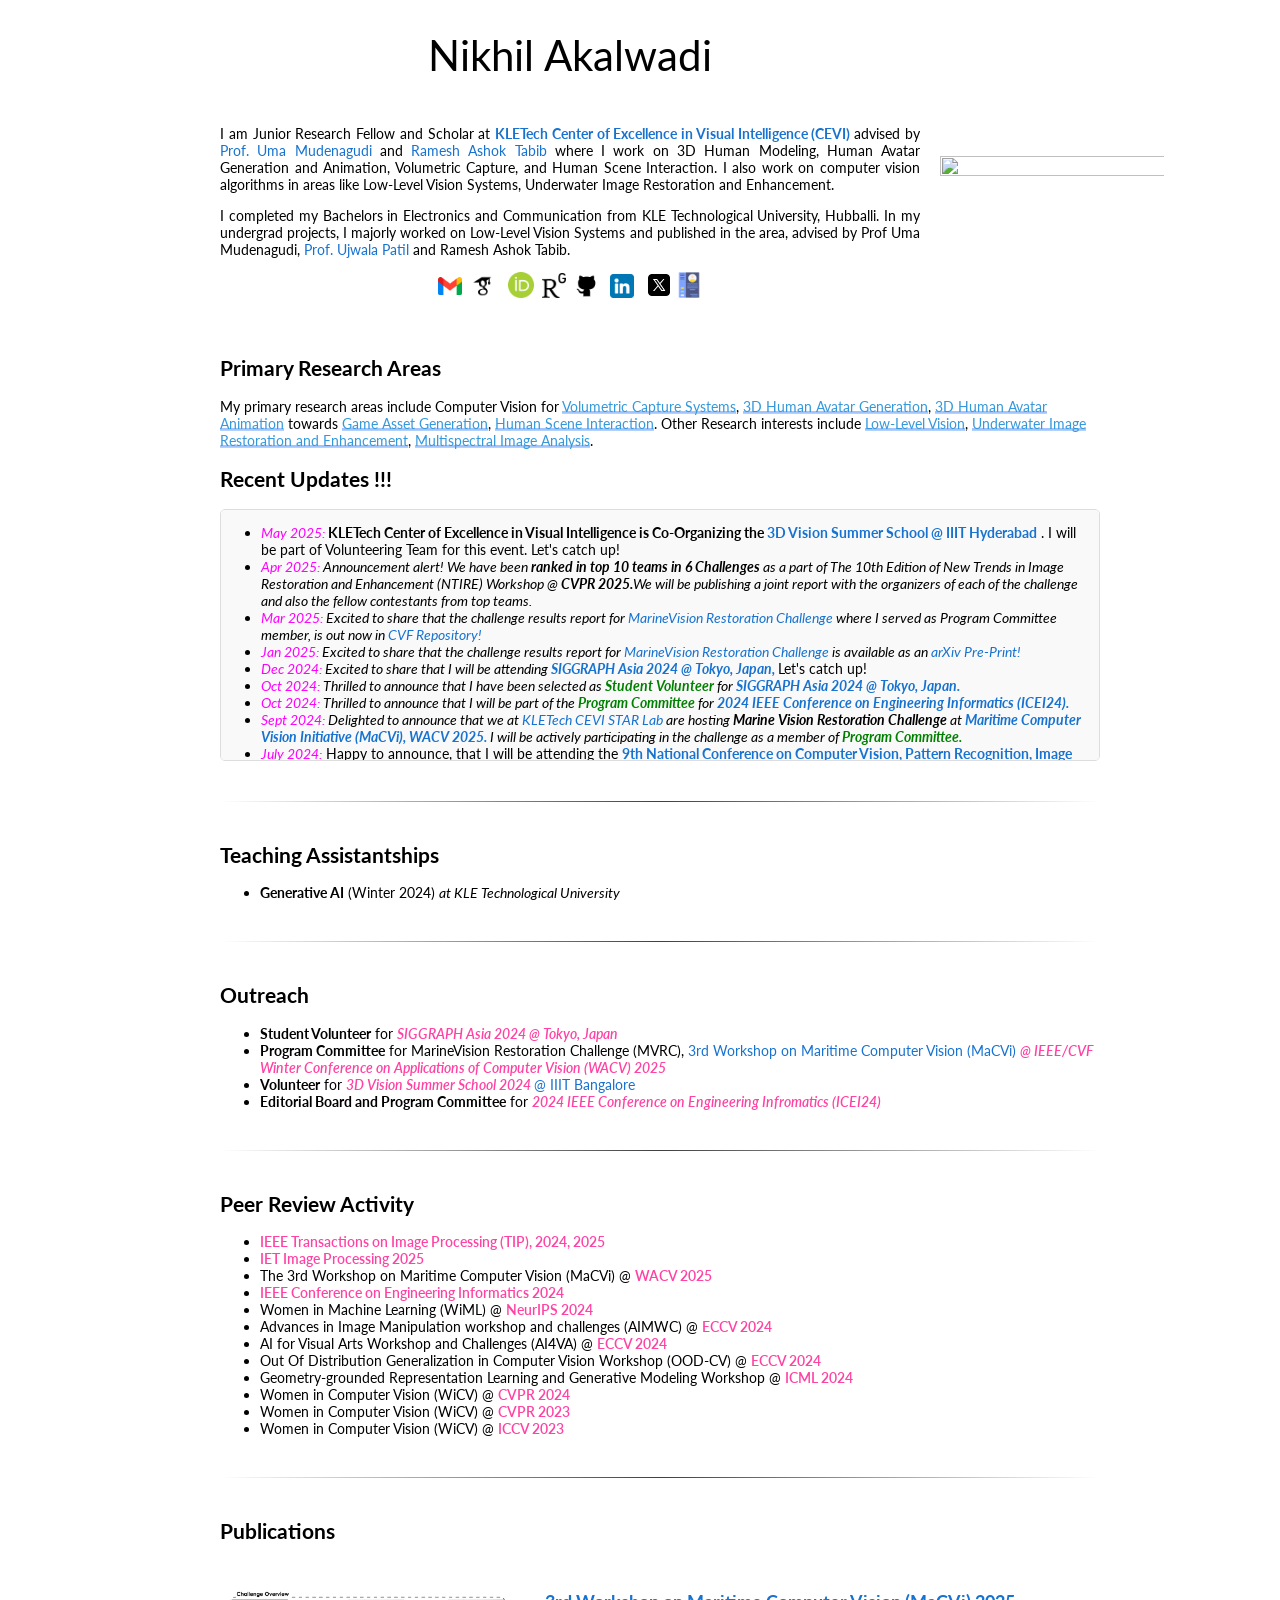
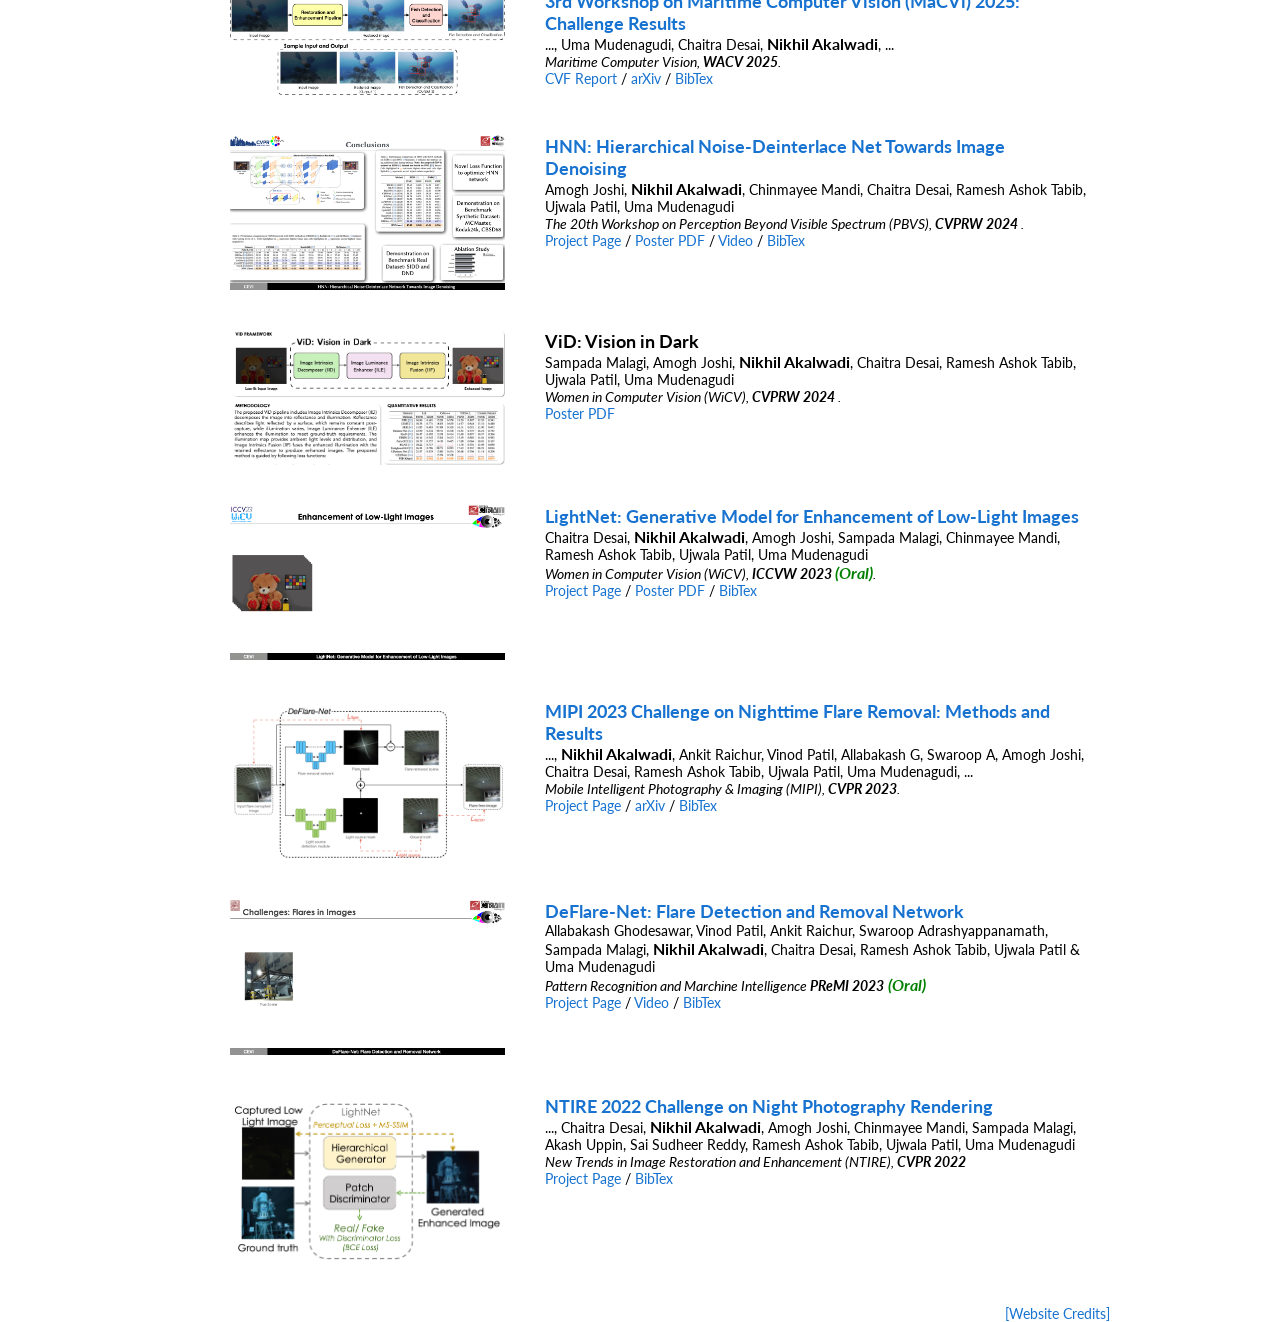
==== index.html @ 8ef88edb "updated HNN video link" ====
<!DOCTYPE HTML PUBLIC "-//W3C//DTD HTML 4.01 Transitional//EN">
<html>

<head>



<!-- Global site tag (gtag.js) - Google Analytics -->
<script async src="https://www.googletagmanager.com/gtag/js?id=UA-129673183-1"></script>
<script>
  window.dataLayer = window.dataLayer || [];
  function gtag(){dataLayer.push(arguments);}
  gtag('js', new Date());

  gtag('config', 'UA-129673183-1');
</script>

  <meta name=viewport content="width=800">
  <!-- <meta charset="utf-8" />  -->
  <meta name="generator" content="HTML Tidy for Linux/x86 (vers 11 February 2007), see www.w3.org">
  <style type="text/css">
    /* Color scheme stolen from Sergey Karayev */

  </style>
    <link rel="stylesheet" href="styles.css">
  <!-- <link rel="icon" type="image/png" href="images/icon.png"> -->
  <title>Nikhil Akalwadi</title>
  <link rel="icon" href="images/favicon_io/N.jpeg"  type="image/x-icon">
  <!-- <link rel="icon" href= 
  "https://media.geeksforgeeks.org/wp-content/cdn-uploads/gfg_200X200.png" 
          type="image/x-icon">  -->
  <meta http-equiv="Content-Type" content="text/html; charset=us-ascii">
  <link href='https://fonts.googleapis.com/css?family=Lato:400,700,400italic,700italic' rel='stylesheet' type='text/css'>
</head>

<body>
  
  
  <table width="900" border="0" align="center" cellspacing="0" cellpadding="0">
    
    <tr>
      <td>

        <!-- dark mode toggle button -->
        <!-- <input type="checkbox" id="darkmode-toggle"/>
        <label for="darkmode-toggle"></label>
        <div class="background"></div> -->
        <!-- Bio and Image -->
        <table width="100%" align="center" border="0" cellspacing="0" cellpadding="10">
          <tr>
            <td width="80%" valign="middle">
              <p align="center">
                <name style="font-size: 42;">Nikhil Akalwadi</name>
              </p>
              
              
              
	      <p>&nbsp;</p>
              <p align="justify">
                I am Junior Research Fellow and Scholar at <strong><a href="https://cevi.co.in">KLETech Center of Excellence in Visual Intelligence (CEVI)</a> </strong>advised by <a href="https://kletech.irins.org/profile/159972">Prof. Uma Mudenagudi</a> and <a href="https://kletech.irins.org/profile/163625">Ramesh Ashok Tabib</a> where I work on 3D Human Modeling, Human Avatar Generation and Animation, Volumetric Capture, and Human Scene Interaction. I also work on computer vision algorithms in areas like Low-Level Vision Systems, Underwater Image Restoration and Enhancement.
              </p>

              <p align="justify">
                I completed my Bachelors in Electronics and Communication from KLE Technological University, Hubballi. In my undergrad projects, I majorly worked on Low-Level Vision Systems and published in the area, advised by Prof Uma Mudenagudi, <a href="https://kletech.irins.org/profile/159977">Prof. Ujwala Patil</a> and Ramesh Ashok Tabib.

                
              </p>
                
              <p align=center margin=0px>
                <a href="mailto:akalwadinikhil@gmail.com"><img src="images/gmail.png" class="depth-effect" height="24"></a>&nbsp;
                <!-- <a href="data/ShivanandSheshappanavar_CV.pdf">CV</a> &nbsp/&nbsp -->
		<!-- <a href="data/Statement_of_Teaching_Philosophy.pdf">Teaching Philosophy</a> &nbsp/&nbsp -->
                <a href="https://scholar.google.com/citations?user=XKstxfMAAAAJ&hl=en"><img src="images/googleScholar.png" class="depth-effect" height="26"></a> &nbsp;
                <a href="https://orcid.org/0009-0003-6639-9288"><img src="images/orcid.png" class="depth-effect" height="26"></a>&nbsp;
                <a href="https://www.researchgate.net/profile/Nikhil-Akalwadi"><img src="images/researchgate.png" class="depth-effect" height="25"></a>&nbsp;
                <a href="https://github.com/lucciffer"><img src="images/github.png" class="depth-effect" height="24"></a> &nbsp;
                <a href="https://www.linkedin.com/in/akalwadinikhil/"><img src="images/linkedin.png" class="depth-effect" height="24"></a> &nbsp;
                <a href="https://twitter.com/lucciffer__"><img src="images/twitterX.png" class="depth-effect" height="26"></a>
                <a href="/data/Nikhil Akalwadi CV.pdf"><img src="images/cv.png" class="depth-effect" height="26"></a>



		<!-- <a href="https://www.facebook.com/groups/PhDinUS"> PhDinUS (Facebook) </a> -->
             </p>
	       <!-- I am a PhD Graduate from the Dept. of Computer and Information Sciences at the University of Delaware. I did my doctoral research at the VIMS Laboratory under the guidance of <a href="https://www.eecis.udel.edu/~chandra/"> Dr. Chandra Kambhamettu</a>. I had completed my Masters in Computer Science at Syracuse University, New York (2018). Previously, I worked as an IT Consultant at Oracle India Private Limited (2012-2016). I also hold a Master's and a Bachelor's degree in Computer Science and Engineering from RVCE (2012) and MSRIT (2009), Bengaluru, respectively. -->
	     

        <!-- <p align="justify" style="color:red;">
          <b><span color="red">
              Currently looking for a full Time PhD / Research Assistant / Research Intern        
            </span>
          </b>
        </p> -->
        

	    </td>
<!-- 	    <td width="15%">
              <img src='images/self.pnh' width=100%>
            </td> -->
            <td width="30%">
              <img src="images/nikhilakalwadi.png" width=140%>
            </td>
          </tr>
	  <tr>
            <td colspan="2">
              
	     <p>&nbsp;</p>

       
       <h2>Primary Research Areas</h2>
        <p>
            My primary research areas include Computer Vision for
            <span class="highlight">Volumetric Capture Systems</span>, 
            <span class="highlight">3D Human Avatar Generation</span>, 
            <span class="highlight">3D Human Avatar Animation</span> towards 
            <span class="highlight">Game Asset Generation</span>, 
            <span class="highlight">Human Scene Interaction</span>. 

            
            Other Research interests include
            <span class="highlight">Low-Level Vision</span>, 
            <span class="highlight">Underwater Image Restoration and Enhancement</span>, 
            <span class="highlight">Multispectral Image Analysis</span>.
        </p>
        <p align="justify"> 
        <h2>
          Recent Updates !!!
        </h2>
        <div class="updates-container"> 
        <ul>
          <li><i><FONT COLOR="magenta">May 2025:</FONT> </i><strong>KLETech Center of Excellence in Visual Intelligence is Co-Organizing the <a href="https://3dvss.github.io">3D Vision Summer School @ IIIT Hyderabad</a></strong> . I will be part of Volunteering Team for this event. Let's catch up!</li>

          <li><i><FONT COLOR="magenta"> Apr 2025:</FONT> Announcement alert! We have been <STRONG>ranked in top 10 teams in 6 Challenges</STRONG> as a part  of The 10th Edition of New Trends in Image Restoration and Enhancement (NTIRE) Workshop @ <STRONG>CVPR 2025.</STRONG>We will be publishing a joint report with the organizers of each of the challenge and also the fellow contestants from top teams.</i></li>

          <li><i><FONT COLOR="magenta">Mar 2025:</FONT> Excited to share that the challenge results report for <a href="https://macvi.org/leaderboard/underwater/underwater/underwater">MarineVision Restoration Challenge</a> where I served as Program Committee member, is out now in <a href="https://openaccess.thecvf.com/content/WACV2025W/MaCVi/html/Kiefer_3rd_Workshop_on_Maritime_Computer_Vision_MaCVi_2025_Challenge_Results_WACVW_2025_paper.html">CVF Repository!</a></i></li>

          <li><i><FONT COLOR="magenta">Jan 2025:</FONT> Excited to share that the challenge results report for <a href="https://macvi.org/leaderboard/underwater/underwater/underwater">MarineVision Restoration Challenge</a> is available as an <a href="http://arxiv.org/abs/2501.10343">arXiv Pre-Print!</a></i></li>

          <li><i><FONT COLOR="magenta">Dec 2024: </FONT>Excited to share that I will be attending <a href="https://asia.siggraph.org/2024/"><STRONG>SIGGRAPH Asia 2024 @ Tokyo, Japan,</STRONG></a> </i>Let's catch up! </li>

          <li><i><FONT COLOR="magenta">Oct 2024: </FONT>Thrilled to announce that I have been selected as <STRONG><FONT COLOR="green">Student Volunteer </FONT></STRONG>for <a href="https://asia.siggraph.org/2024/"><STRONG>SIGGRAPH Asia 2024 @ Tokyo, Japan.</STRONG></a> </i></li>


          <li><i><FONT COLOR="magenta">Oct 2024: </FONT>Thrilled to announce that I will be part of the <STRONG><FONT COLOR="green">Program Committee </FONT></STRONG>for <a href="https://attend.ieee.org/engineering-informatics-2023/"><STRONG>2024 IEEE Conference on Engineering Informatics (ICEI24).</STRONG></a> </i></li>

          <li><i><FONT COLOR="magenta">Sept 2024: </FONT> Delighted to announce that we at <a href="https://cevi.co.in">KLETech CEVI STAR Lab</a> are hosting <STRONG>Marine Vision Restoration Challenge</STRONG> at <a href="https://macvi.org"><STRONG>Maritime Computer Vision Initiative (MaCVi), WACV 2025.</STRONG></a> I will be actively participating in the challenge as a member of <STRONG><FONT COLOR="green">Program Committee.</FONT></STRONG></i>


          </li>

          <li><i><FONT COLOR="magenta"> July 2024:</FONT></i> Happy to announce, that I will be attending the <strong><a href="https://ncvpripg2024.github.io">9th National Conference on Computer Vision, Pattern Recognition, Image Processing and Graphics (NCVPRIPG) 2024</a></strong>, at <a href="https://www.iist.ac.in">Indian Institute of Space Science and Technology (IIST)</a>, Thiruvananthapuram, Kerala. Would be glad to meet you there!</li>
          <li><i><FONT COLOR="magenta">June 2024:</FONT></i> Our work on Image Denoising titled <strong>"HNN: Hierarchical Noise-Deinterlace Net Towards Image Denoising"</strong> is now <strong style="font-size: 16"><FONT COLOR="green">Published</FONT></strong> in the CVF Repository. <a href="https://openaccess.thecvf.com/content/CVPR2024W/PBVS/papers/Joshi_HNN_Hierarchical_Noise-Deinterlace_Net_Towards_Image_Denoising_CVPRW_2024_paper.pdf">(View publication here)</a></li> 


          <li><i><FONT COLOR="magenta">May 2024:</FONT> </i><strong>KLETech Center of Excellence in Visual Intelligence is Co-Organizing the <a href="https://3dvss.github.io">3D Vision Summer School @ IIIT Bangalore</a></strong> . I will be part of Volunteering Team for this event!!</li>

          <!-- <li><i><FONT COLOR="magenta">April 2024:</FONT></i> arXiv Pre-Print <strong style="font-size: 16"><FONT COLOR="green">Published</FONT></strong> titled <strong style="font-size: 16;">
            NTIRE 2024 challenge on low light image enhancement: Methods and results
          </strong> <strong>@ NTIRE Challenges, CVPR 2024</strong> (<a href="https://arxiv.org/abs/2404.14248">View Publication here</a>)</li>

          <li><i><FONT COLOR="magenta">April 2024:</FONT></i> arXiv Pre-Print <strong style="font-size: 16"><FONT COLOR="green">Published</FONT></strong> titled <strong style="font-size: 16;">
            The Ninth NTIRE 2024 Efficient Super-Resolution Challenge Report
          </strong> <strong>@ NTIRE Challenges, CVPR 2024</strong> (<a href="https://arxiv.org/abs/2404.10343">View Publication here</a>)</li>

          <li><i><FONT COLOR="magenta">April 2024:</FONT></i> arXiv Pre-Print <strong style="font-size: 16"><FONT COLOR="green">Published</FONT></strong> titled <strong style="font-size: 16;">
            NTIRE 2024 Challenge on Image Super-Resolution (4): Methods and Results
          </strong> <strong>@ NTIRE Challenges, CVPR 2024</strong> (<a href="https://arxiv.org/abs/2404.09790">View Publication here</a>)</li>

          <li> <i><FONT COLOR="magenta">April 2024:</FONT></i> Our work on Image denoising got <strong style="font-size: 16;"><FONT COLOR=green>Accepted</FONT></strong> in <strong>PBVS Workshop @ CVPR 2024</strong> with paper title <strong style="font-size: 16;">HNN: Hierarchical Noise-Deinterlace Net Towards Image Denoising</strong></a></b>. -->

          <!-- <li> <i><FONT COLOR="magenta">April 2024:</FONT></i> Our work on Low-Light Image Enhancement got <strong style="font-size: 16;"><FONT COLOR=green>Accepted</FONT></strong> in <strong>as Poster @ WiCV Workshop, CVPR 2024</strong> with paper title <strong style="font-size: 16;">ViD: Vision in Dark</strong></a></b>. -->

          <!-- <li> <i><FONT COLOR="magenta">December 2023:</FONT></i> Our work on Flare Detection and Removal in Images is now <strong style="font-size: 16;"><FONT COLOR=green>Published</FONT></strong> in <strong>PReMI 2023</strong> with paper title <strong style="font-size: 16;">DeFlare-Net: Flare Detection and Removal Network</strong></a></b>. (<a href="https://link.springer.com/chapter/10.1007/978-3-031-45170-6_48">View Publication here</a>) -->

          <!-- <li> <i><FONT COLOR="magenta">June 2023:</FONT></i> Our work on Flare Detection and Removal in Images got <strong style="font-size: 16;"><FONT COLOR=green>Accepted</FONT></strong> in <strong>PReMI 2023</strong> with paper title <strong style="font-size: 16;">DeFlare-Net: Flare Detection and Removal Network</strong></a></b>.

          <li> <i><FONT COLOR="magenta">October 2023:</FONT></i> Our work on Low-Light Image Enhancement got <strong style="font-size: 16;"><FONT COLOR=green>Accepted</FONT></strong> in <strong>WiCV Workshop @ ICCV 2023</strong> with paper title <strong>LightNet: Generative Model for Enhancement of Low-Light Images</strong></a></b>.

          <li> <i><FONT COLOR="magenta">March 2023:</FONT></i> We achieved <strong style="font-size: 16;"><FONT COLOR=green>8th rank globally</FONT></strong> in <strong>MIPI Challenge @ CVPR 2023</strong>. -->

          <!-- <li> <i><FONT COLOR="magenta">July 2023:</FONT></i> We <strong style="font-size: 16;"><FONT COLOR=green>published a joint report</FONT></strong> on flare detection and removal in <strong>MIPI Challenge @ CVPR 2023</strong> with report title <strong>MIPI 2023 Challenge on Nighttime Flare Removal: Methods and Results</strong></a></b>. -->
          <!-- <li> <i>April 2022:</i> We achieved <strong style="font-size: 16;"><FONT COLOR=green>13th rank globally</FONT></strong> in <strong>NTIRE Challenge @ CVPR 2022</strong>. -->
          <!-- <li> <i>July 2022:</i> We <strong style="font-size: 16;"><FONT COLOR=green>published a joint report</FONT></strong> on night photography rendering in <strong>NTIRE Challenge @ CVPR 2022</strong> with report title <strong>NTIRE 2022 Challenge on Night Photography Rendering</strong></a></b>. -->
              
          </ul>
        </div>
      <hr class="horizontal-line">          
      <div >
      <h2>
        Teaching Assistantships
      </h2>
        <ul>
          <li>
            <strong>Generative AI</strong> (Winter 2024) <i>at KLE Technological University</i>
          </li>
        </ul>
      </div>

      <hr class="horizontal-line">          
      <div >
      <h2>
        Outreach
      </h2>
        <ul>
          <!-- SIGGRAPH Asia 2024 @Tokyo, Japan, SV  -->
           <li>
            <strong>Student Volunteer</strong> for <a href="https://asia.siggraph.org/2024/"><i class="pink-text">SIGGRAPH Asia 2024 @ Tokyo, Japan</i></a>
           </li>
          <!-- PC for MVRC at MaCVi 2025 -->
          <li>
            <strong>Program Committee</strong> for MarineVision Restoration Challenge (MVRC), <a href="https://macvi.org/workshop/macvi25">3rd Workshop on Maritime Computer Vision (MaCVi) </a><i class="pink-text">@ IEEE/CVF Winter Conference on Applications of Computer Vision (WACV) 2025</i>
          </li>
          <!-- 3DVSS 2024, Volunteer -->
           <li>
            <strong>Volunteer</strong> for <a href="https://3dvss.github.io"><i class="pink-text">3D Vision Summer School 2024 </i>@ IIIT Bangalore</a>
           </li>
          <!-- PC for ICEI24 -->
          <li>
            <strong>Editorial Board and Program Committee</strong> for <a href="https://attend.ieee.org/engineering-informatics-2023/"><i class="pink-text">2024 IEEE Conference on Engineering Infromatics (ICEI24) </i></a><i class="pink-text"></i>
          </li>
        </ul>
      </div>

      <hr class="horizontal-line">  

      <!-- <div class="review-section"> -->
        <h2>Peer Review Activity</h2>
        <ul>
          <li><strong class="pink-text">IEEE Transactions on Image Processing (TIP), 2024, 2025</strong></li>
          <li><strong class="pink-text">IET Image Processing 2025</strong></li>
          <li>The 3rd Workshop on Maritime Computer Vision (MaCVi) @ <strong class="pink-text">WACV 2025</strong></li>
          <li><strong class="pink-text">IEEE Conference on Engineering Informatics 2024 </strong></li>
          <li>
            Women in Machine Learning (WiML) @ <strong class="pink-text">NeurIPS 2024</strong>
          </li>
          <li>Advances in Image Manipulation workshop and challenges (AIMWC) @ <strong class="pink-text">ECCV 2024</strong></li>
          <li>AI for Visual Arts Workshop and Challenges (AI4VA) @ <strong class="pink-text">ECCV 2024</strong></li>
          <li>Out Of Distribution Generalization in Computer Vision Workshop (OOD-CV) @ <strong class="pink-text">ECCV 2024</strong></li>
          <li>Geometry-grounded Representation Learning and Generative Modeling Workshop @ <strong class="pink-text">ICML 2024</strong></li>
          <li>Women in Computer Vision (WiCV) @ <strong class="pink-text">CVPR 2024</strong></li>
          <li>Women in Computer Vision (WiCV) @ <strong class="pink-text">CVPR 2023</strong></li>
          <li>Women in Computer Vision (WiCV) @ <strong class="pink-text">ICCV 2023</strong></li>
      </ul>
    <!-- </div> -->
    <hr class="horizontal-line">  

      </p>
        <h2>Publications</h2>
	   </td>
	  </tr>
      
        </table>
	<!-- <div class = "row">
        <table width="100%" align="center" margin-top=100px>
            <tr>
              <td align="center" width="16%" style = "vertical-align: middle">
                <img src = "/images/UD.png" width="60%">
              </td>
		    
	      <td align="center" width="16%" style = "vertical-align: middle">
                <img src = "/images/syracuse.png" width="30%">
              </td>

              <td align="center" width="14%" style = "vertical-align: middle">
                <img src = "/images/oracle.png" width="50%">
              </td>

              <td align="center" width="14%" style = "vertical-align: middle">
                <img src = "/images/infineon.png" width="60%">
              </td>
            </tr>

            <tr>
                <td align="center" style = "vertical-align: middle; background-color: rgba(255, 255, 255, 1)">PhD, CS<br>University of Delaware<br>2018 - 2023</td>
		    
		<td align="center" style = "vertical-align: middle; background-color: rgba(255, 255, 255, 1)">MS, CS<br>Syracuse University<br>2016 - 2018</td>

                <td align="center" style = "vertical-align: middle; background-color: rgba(255, 255, 255, 1)">IT Consultant<br>Oracle<br>2012 - 2016</td>

                <td align="center" style = "vertical-align: middle; background-color: rgba(255, 255, 255, 1)">Research Intern<br>Infineon<br>2011 - 2012</td> -->

                <!-- <td align="center" style = "vertical-align: middle; background-color: rgba(255, 255, 255, 1)">MTech<br>R.V. College of Engineering<br>2010 - 2012</td>

                <td align="center" style = "vertical-align: middle; background-color: rgba(255, 255, 255, 1)">BE<br>M.S.Ramaiah Institute of Technology<br>2005 - 2009</td> -->
          <!-- </tr>

          </table>
      </div> -->

        <!-- Research Interest -->
        <!-- <table width="100%" align="center" border="0" cellspacing="0" cellpadding="20">
    <tr>
      <td width="100%" valign="middle">
        <heading>Research</heading>
        <p align="justify">
          My research interests are to develop deep learning algorithms for 3D computer vision problems and create end-to-end solution pipelines. My long-term goal is to build a mobile-based assistant for the visually impaired to help them navigate the real world.
        </p>
      </td>
    </tr>
        </table> -->


        <!-- #######Publications -->
        <table width="100%" align="center" border="0" cellspacing="0" cellpadding="20">
          <!-- MaCVi 2025 -->
          <tr>
            <td width="35%">
              <a href="https://openaccess.thecvf.com/content/WACV2025W/MaCVi/html/Kiefer_3rd_Workshop_on_Maritime_Computer_Vision_MaCVi_2025_Challenge_Results_WACVW_2025_paper.html"><img src='images/MVRC-Overview.png' class="depth-effect" width=100%>
              </a>
            </td>
            <td valign="top" width="70%">
              <p>
                <a href="https://openaccess.thecvf.com/content/WACV2025W/MaCVi/html/Kiefer_3rd_Workshop_on_Maritime_Computer_Vision_MaCVi_2025_Challenge_Results_WACVW_2025_paper.html">
                  <papertitle style="font-size: 18">3rd Workshop on Maritime Computer Vision (MaCVi) 2025: Challenge Results</papertitle>
                </a>
                <br>
                
                ..., Uma Mudenagudi, Chaitra Desai, <strong style="font-size: 16">Nikhil Akalwadi</strong>,  ...
                <br>
                <em>Maritime Computer Vision, <strong>WACV 2025</strong>. </em>
                <br> 
                <!-- <a href="https://sites.google.com/view/mipi-2023-challenge/home">Project Page</a> / -->
                <a href="https://openaccess.thecvf.com/content/WACV2025W/MaCVi/html/Kiefer_3rd_Workshop_on_Maritime_Computer_Vision_MaCVi_2025_Challenge_Results_WACVW_2025_paper.html">CVF Report</a> /
                <a href="http://arxiv.org/abs/2501.10343">arXiv</a> / 
                <a href="data/macvi25.bib">BibTex</a>
                <!-- <p align="justify">We present a framework inspired by human cognition to decompose point clouds into four primitive 3D shapes (plane, cylinder, cone, and sphere) and enable machines to understand the objects irrespective of its orientations. We demonstrate the results of our proposed methodology for SO(3) invariant decomposition on TraceParts Dataset, and show the generalizability of proposed IPD-Net as plugin for downstream task on classification of point clouds.
                  </p> -->
            </td>
          </tr>


          <!-- HNN -->
          <tr>
            <td width="35%">
             <a href="https://openaccess.thecvf.com/content/CVPR2024W/PBVS/html/Joshi_HNN_Hierarchical_Noise-Deinterlace_Net_Towards_Image_Denoising_CVPRW_2024_paper.html"> <img src='images/hnn.gif' class="depth-effect" width=100%>
             </a>
            </td>
            <td valign="top" width="70%">
              <p>
                <a href="https://openaccess.thecvf.com/content/CVPR2024W/PBVS/html/Joshi_HNN_Hierarchical_Noise-Deinterlace_Net_Towards_Image_Denoising_CVPRW_2024_paper.html">
                  <papertitle style="font-size: 18">HNN: Hierarchical Noise-Deinterlace Net Towards Image Denoising</papertitle>
                </a>
                <br>
                Amogh Joshi, <strong style="font-size: 16">Nikhil Akalwadi</strong>, Chinmayee Mandi, Chaitra Desai, Ramesh Ashok Tabib, Ujwala Patil, Uma Mudenagudi
                <br>
                <em>The 20th Workshop on Perception Beyond Visible Spectrum (PBVS), <strong>CVPRW 2024 </strong><strong style="font-size: 16;"></strong>. </em>
                <br> 
                <a href="https://sites.google.com/view/hnndenoising/home">Project Page</a> /
                <a href="/data/HNN-PBVS-CPVRW2024-Poster.pdf">Poster PDF</a> / 
                <a href="https://youtu.be/Nryu0-9Xunw?si=q_hdd_z36zNWQ_fD">Video</a> / 
                <a href="data/Joshi_HNN.bib">BibTex</a>
                <!-- <p align="justify">We present a framework inspired by human cognition to decompose point clouds into four primitive 3D shapes (plane, cylinder, cone, and sphere) and enable machines to understand the objects irrespective of its orientations. We demonstrate the results of our proposed methodology for SO(3) invariant decomposition on TraceParts Dataset, and show the generalizability of proposed IPD-Net as plugin for downstream task on classification of point clouds.
                  </p> -->
            </td>
          </tr>

          <!-- ViD Poster -->
          <tr>
            <td width="35%">
              <a href="data/poster_67.pdf"><img src='images/vid-thumbnail.png' class="depth-effect" width=100%>
              </a>
            </td>
            <td valign="top" width="70%">
              <p>
                <!-- <a href="https://openaccess.thecvf.com/content/CVPR2024W/PBVS/html/Joshi_HNN_Hierarchical_Noise-Deinterlace_Net_Towards_Image_Denoising_CVPRW_2024_paper.html"> -->
                  <papertitle style="font-size: 18">ViD: Vision in Dark</papertitle>
                </a>
                <br>
                Sampada Malagi, Amogh Joshi, <strong style="font-size: 16">Nikhil Akalwadi</strong>, Chaitra Desai, Ramesh Ashok Tabib, Ujwala Patil, Uma Mudenagudi
                <br>
                <em>Women in Computer Vision (WiCV), <strong>CVPRW 2024 </strong><strong style="font-size: 16;"></strong>. </em>
                <br> 
                <a href="data/poster_67.pdf">Poster PDF</a> 
                <!-- <a href="data/Joshi_HNN.bib">BibTex</a> -->
                <!-- <p align="justify">We present a framework inspired by human cognition to decompose point clouds into four primitive 3D shapes (plane, cylinder, cone, and sphere) and enable machines to understand the objects irrespective of its orientations. We demonstrate the results of our proposed methodology for SO(3) invariant decomposition on TraceParts Dataset, and show the generalizability of proposed IPD-Net as plugin for downstream task on classification of point clouds.
                  </p> -->
            </td>
          </tr>




          <!-- LightNet -->
          <tr>
            <td width="35%">
              <a href="https://openaccess.thecvf.com/content/ICCV2023W/WiCV/html/Desai_LightNet_Generative_Model_for_Enhancement_of_Low-Light_Images_ICCVW_2023_paper.html"><img src='images/lightnet.gif' class="depth-effect" width=100%>
              </a>
            </td>
            <td valign="top" width="70%">
              <p>
                <a href="https://openaccess.thecvf.com/content/ICCV2023W/WiCV/html/Desai_LightNet_Generative_Model_for_Enhancement_of_Low-Light_Images_ICCVW_2023_paper.html">
                  <papertitle style="font-size: 18">LightNet: Generative Model for Enhancement of Low-Light Images</papertitle>
                </a>
                <br>
                Chaitra Desai, <strong style="font-size: 16">Nikhil Akalwadi</strong>, Amogh Joshi, Sampada Malagi, Chinmayee Mandi, Ramesh Ashok Tabib, Ujwala Patil, Uma Mudenagudi
                <br>
                <em>Women in Computer Vision (WiCV), <strong>ICCVW 2023 </strong><strong style="font-size: 16;"><FONT COLOR=green>(Oral)</FONT></strong>. </em>
                <br> 
                <a href="https://sites.google.com/view/lightnet-llie/home">Project Page</a> /
                <a href="/data/[WiCV ICCV 2023] LightNet Poster.pdf">Poster PDF</a> / 
                <a href="data/cd2023LightNet.bib">BibTex</a>
                <!-- <p align="justify">We present a framework inspired by human cognition to decompose point clouds into four primitive 3D shapes (plane, cylinder, cone, and sphere) and enable machines to understand the objects irrespective of its orientations. We demonstrate the results of our proposed methodology for SO(3) invariant decomposition on TraceParts Dataset, and show the generalizability of proposed IPD-Net as plugin for downstream task on classification of point clouds.
                  </p> -->
            </td>
          </tr>


          <!-- MIPI 2023 -->
          <tr>
            <td width="35%">
              <a href="https://openaccess.thecvf.com/content/CVPR2023W/MIPI/html/Dai_MIPI_2023_Challenge_on_Nighttime_Flare_Removal_Methods_and_Results_CVPRW_2023_paper.html"><img src='images/MIPI2023.png' class="depth-effect" width=100%>
              </a>
            </td>
            <td valign="top" width="70%">
              <p>
                <a href="https://openaccess.thecvf.com/content/CVPR2023W/MIPI/html/Dai_MIPI_2023_Challenge_on_Nighttime_Flare_Removal_Methods_and_Results_CVPRW_2023_paper.html">
                  <papertitle style="font-size: 18"> MIPI 2023 Challenge on Nighttime Flare Removal: Methods and Results</papertitle>
                </a>
                <br>
                
                ..., <strong style="font-size: 16">Nikhil Akalwadi</strong>, Ankit Raichur, Vinod Patil, Allabakash G, Swaroop A, Amogh Joshi, Chaitra Desai, Ramesh Ashok Tabib, Ujwala Patil, Uma Mudenagudi, ...
                <br>
                <em>Mobile Intelligent Photography & Imaging (MIPI), <strong>CVPR 2023</strong>. </em>
                <br> 
                <a href="https://sites.google.com/view/mipi-2023-challenge/home">Project Page</a> /
                <a href="http://arxiv.org/abs/2305.13770">arXiv</a> / 
                <a href="data/Dai2023MIPI.bib">BibTex</a>
                <!-- <p align="justify">We present a framework inspired by human cognition to decompose point clouds into four primitive 3D shapes (plane, cylinder, cone, and sphere) and enable machines to understand the objects irrespective of its orientations. We demonstrate the results of our proposed methodology for SO(3) invariant decomposition on TraceParts Dataset, and show the generalizability of proposed IPD-Net as plugin for downstream task on classification of point clouds.
                  </p> -->
            </td>
          </tr>

          <!-- Deflare-Net PReMi -->
          <tr>
            <td width="35%">
              <a href="https://link.springer.com/chapter/10.1007/978-3-031-45170-6_48"><img src='images/deflarenet.gif' class="depth-effect" width=100%>
              </a>
            </td>
            <td valign="top" width="70%">
              <p>
                <a href="https://link.springer.com/chapter/10.1007/978-3-031-45170-6_48">
                  <papertitle style="font-size: 18">DeFlare-Net: Flare Detection and Removal Network</papertitle>
                </a>
                <br>
                Allabakash Ghodesawar, Vinod Patil, Ankit Raichur, Swaroop Adrashyappanamath, Sampada Malagi, <strong style="font-size: 16">Nikhil Akalwadi</strong>, Chaitra Desai, Ramesh Ashok Tabib, Ujwala Patil & Uma Mudenagudi 
                <br>
                <em>Pattern Recognition and Marchine Intelligence <strong>PReMI 2023</strong><strong style="font-size: 16;"><FONT COLOR=green> (Oral)</FONT></strong></em>
                <br> 
                <a href="https://sites.google.com/view/deflare-net/home">Project Page</a> /
                <a href="https://www.youtube.com/watch?v=NcAzd9BHA-8&t=26s">Video</a> / 
                <a href="data/dfn.bib">BibTex</a>
                <!-- <p align="justify">
                  We propose a novel Metric-K Nearest Neighbor (M-KNN) to facilitate topology aware learning in point clouds. Recent work rely on Ball queries or K-Nearest-Neighbor (KNN) for local feature extraction of point clouds and finds challenges in retaining topological information. M-KNN employes a generalised Minkowski distance in the KNN search algorithm for topological representation of point clouds. M-KNN enables state-of-the-art point cloud methods to perform topology aware downstream tasks.

                  </p> -->
            </td>
          </tr>



          <!-- NTIRE 2022 challenge -->
          <tr>
            <td width="35%">
              <a href="https://openaccess.thecvf.com/content/CVPR2022W/NTIRE/html/Ershov_NTIRE_2022_Challenge_on_Night_Photography_Rendering_CVPRW_2022_paper.html"><img src='images/NITRE2022.png' class="depth-effect" width=100%>
              </a>
            </td>
            <td valign="top" width="70%">
              <p>
                <a href="https://openaccess.thecvf.com/content/CVPR2022W/NTIRE/html/Ershov_NTIRE_2022_Challenge_on_Night_Photography_Rendering_CVPRW_2022_paper.html">
                  <papertitle style="font-size: 18">NTIRE 2022 Challenge on Night Photography Rendering</papertitle>
                </a>
                <br>
                ..., Chaitra Desai, <strong style="font-size: 16">Nikhil Akalwadi</strong>, Amogh Joshi, Chinmayee Mandi, Sampada Malagi, Akash Uppin, Sai Sudheer Reddy, Ramesh Ashok Tabib, Ujwala Patil, Uma Mudenagudi
                <br>
                <em>New Trends in Image Restoration and Enhancement (NTIRE), <strong>CVPR 2022</strong></em>
                <br> 
                <a href="https://sites.google.com/view/ntire2022challenge/home">Project Page</a> /
                <a href="data/ntire22.bib">BibTex</a>
                <!-- <p align="justify">
                  We propose a novel Metric-K Nearest Neighbor (M-KNN) to facilitate topology aware learning in point clouds. Recent work rely on Ball queries or K-Nearest-Neighbor (KNN) for local feature extraction of point clouds and finds challenges in retaining topological information. M-KNN employes a generalised Minkowski distance in the KNN search algorithm for topological representation of point clouds. M-KNN enables state-of-the-art point cloud methods to perform topology aware downstream tasks.

                  </p> -->
            </td>
          </tr>




        <!-- Teaching -->
        <!-- <table width="100%" align="center" border="0" cellspacing="0" cellpadding="20">
            <tr>
              <td width="100%" valign="middle">
                <heading>Teaching</heading>
								<p>
									I have been the Instructor for the following course:
										<ul>
											<li>CISC210: Introduction to Systems Programming [Summer 2020]</li>
										</ul>
                  I have been the Lead Teaching Assistant for the following course:
                    <ul>
                      <li> CISC210: Introduction to Systems Programming at the University of Delaware[Fall 2022, Spring 2022, Spring 2021, Fall 2020, Spring 2020, Fall 2019, Spring 2019] </li>
                    </ul>
									I have been the Teaching Assistant for the following courses:
	                  <ul>
	                    <li> CISC220: Data Structures at the University of Delaware [Fall 2021] </li>
											<li> CISC101: Principles of Computing at the University of Delaware [Winter 2021] </li>
	                    <li> CISC662: Advanced Computer Architecture at the University of Delaware [Fall 2018]</li>
	                  </ul>
                </p>
	   Some <a href="https:/related.html">related papers</a> to mine.
              </td>
            </tr>
        </table> -->

        <!-- Reference -->
        
      <!-- </td>
    </tr> -->
  </table>

  

  <p align="right"><a href="https://jonbarron.info/">[Website Credits]</a></p>
</body>

</html>
---- styles.css ----
a {
  color: #1772d0;
  text-decoration: none;
}

a:focus,
a:hover {
  color: #f09228;
  text-decoration: none;
}

body,
td,
th,
tr,
p,
a {
  font-family: 'Lato', Verdana, Helvetica, sans-serif;
  font-size: 14px
}

strong {
  font-family: 'Lato', Verdana, Helvetica, sans-serif;
  font-size: 14px;
}

heading {
  font-family: 'Lato', Verdana, Helvetica, sans-serif;
  font-size: 22px;
}

papertitle {
  font-family: 'Lato', Verdana, Helvetica, sans-serif;
  font-size: 14px;
  font-weight: 700
}

name {
  font-family: 'Lato', Verdana, Helvetica, sans-serif;
  font-size: 32px;
}

.one {
  width: 160px;
  height: 160px;
  position: relative;
}

/* .two {
  width: 160px;
  height: 160px;
  position: absolute;
  transition: opacity .2s ease-in-out;
  -moz-transition: opacity .2s ease-in-out;
  -webkit-transition: opacity .2s ease-in-out;
} */

/* .fade {
  transition: opacity .2s ease-in-out;
  -moz-transition: opacity .2s ease-in-out;
  -webkit-transition: opacity .2s ease-in-out;
} */

/* span.highlight {
  background-color: #ffffd0;
} */




.depth-effect {
    transition: transform 0.3s, box-shadow 0.3s;
  }
  
  .depth-effect:hover {
    transform: translateY(-10px);
    box-shadow: 0 10px 20px rgba(0, 0, 0, 0.3);
  }


body {
  margin: 0;
  width: 100vw;
  height: 100vh;
  display: flex;
  flex-direction: column;
  align-items: flex-end; /* Align items to the right */
  justify-content: flex-start; /* Align content to the top */
  padding: 20px; /* Add padding to create space from the edges */
}

label {
    width: 100px;
    height: 50px;
    position: relative;
    display: block;
    background: #ebebeb;
    border-radius: 50px;
    box-shadow: inset 0px 5px 15px rgba(0, 0, 0, 0), inset 0px -5px 15px rgba(255, 255, 255, 0.4);
    cursor: pointer;
    transition: 0.3s;
    margin-top: 20px; /* Add margin to separate from the top */
    margin-right: 20px; /* Add margin to separate from the right */
}
label:after {
    content: "";
    width: 30px; /* Adjusted width */
    height: 30px; /* Adjusted height */
    position: absolute;
    top: 10px;
    left: 10px;
    background: linear-gradient(180deg, #ffcc89, #d8860b);
    border-radius: 50%; /* Ensures it's circular */
    box-shadow: 0px 5px 10px rgba(0, 0, 0, 0.2);
    transition: 0.3s;
}

input {
    width: 0;
    height: 0;
    visibility: hidden;
}

input:checked + label {
    background: #242424;
}

input:checked + label:after {
    left: 90%; /* Adjusted position */
    transform: translateX(-100%);
    background: linear-gradient(180deg, #777, #3a3a3a);
}

label:active:after {
    width: 40px; /* Adjusted width */
}

.background {
    width: 100vw;
    height: 100vh;
    background: #fff;
    z-index: -1;
    position: absolute;
    transition: 0.3s;
}

input:checked + label + .background {
    background: #242424;
}
.review-section {
  max-width: 800px;
  margin: 0 auto;
  background-color: #ffffff;
  border: 1px solid #aea5a5;
  border-radius: 8px;
  padding: 20px;
  box-shadow: 0 10px 10px rgba(0,0,0,0.05);
}

.horizontal-line {
    border: 0;
    height: 1px;
    background-image: linear-gradient(to right, rgba(0, 0, 0, 0), rgba(0, 0, 0, 0.75), rgba(0, 0, 0, 0));
    margin: 40px 0;
}

.pink-text {
  color: #ff42a3;
  font-weight: 600;
}

.research-section {
  max-width: 800px;
  margin: 0 auto;
  background-color: #ffffff;
  border-radius: 8px;
  padding: 30px;
  box-shadow: 0 2px 4px rgba(0,0,0,0.1);
}
.highlight {
  color: #3498db;
  text-decoration: none;
  background-image: linear-gradient(120deg, #a1c4fd 0%, #a1c4fd 100%);
  background-repeat: no-repeat;
  background-size: 100% 0.2em;
  background-position: 0 95%;
  transition: background-size 0.25s ease-in;
}
.highlight:hover {
  background-size: 100% 88%;
}


.updates-container {
  max-height: 250px; /* Adjust height as needed */
  overflow-y: auto;
  padding-right: 10px;
  border: 0.2px solid #ddd;
  border-radius: 5px;
  background-color: #f9f9f9;
}
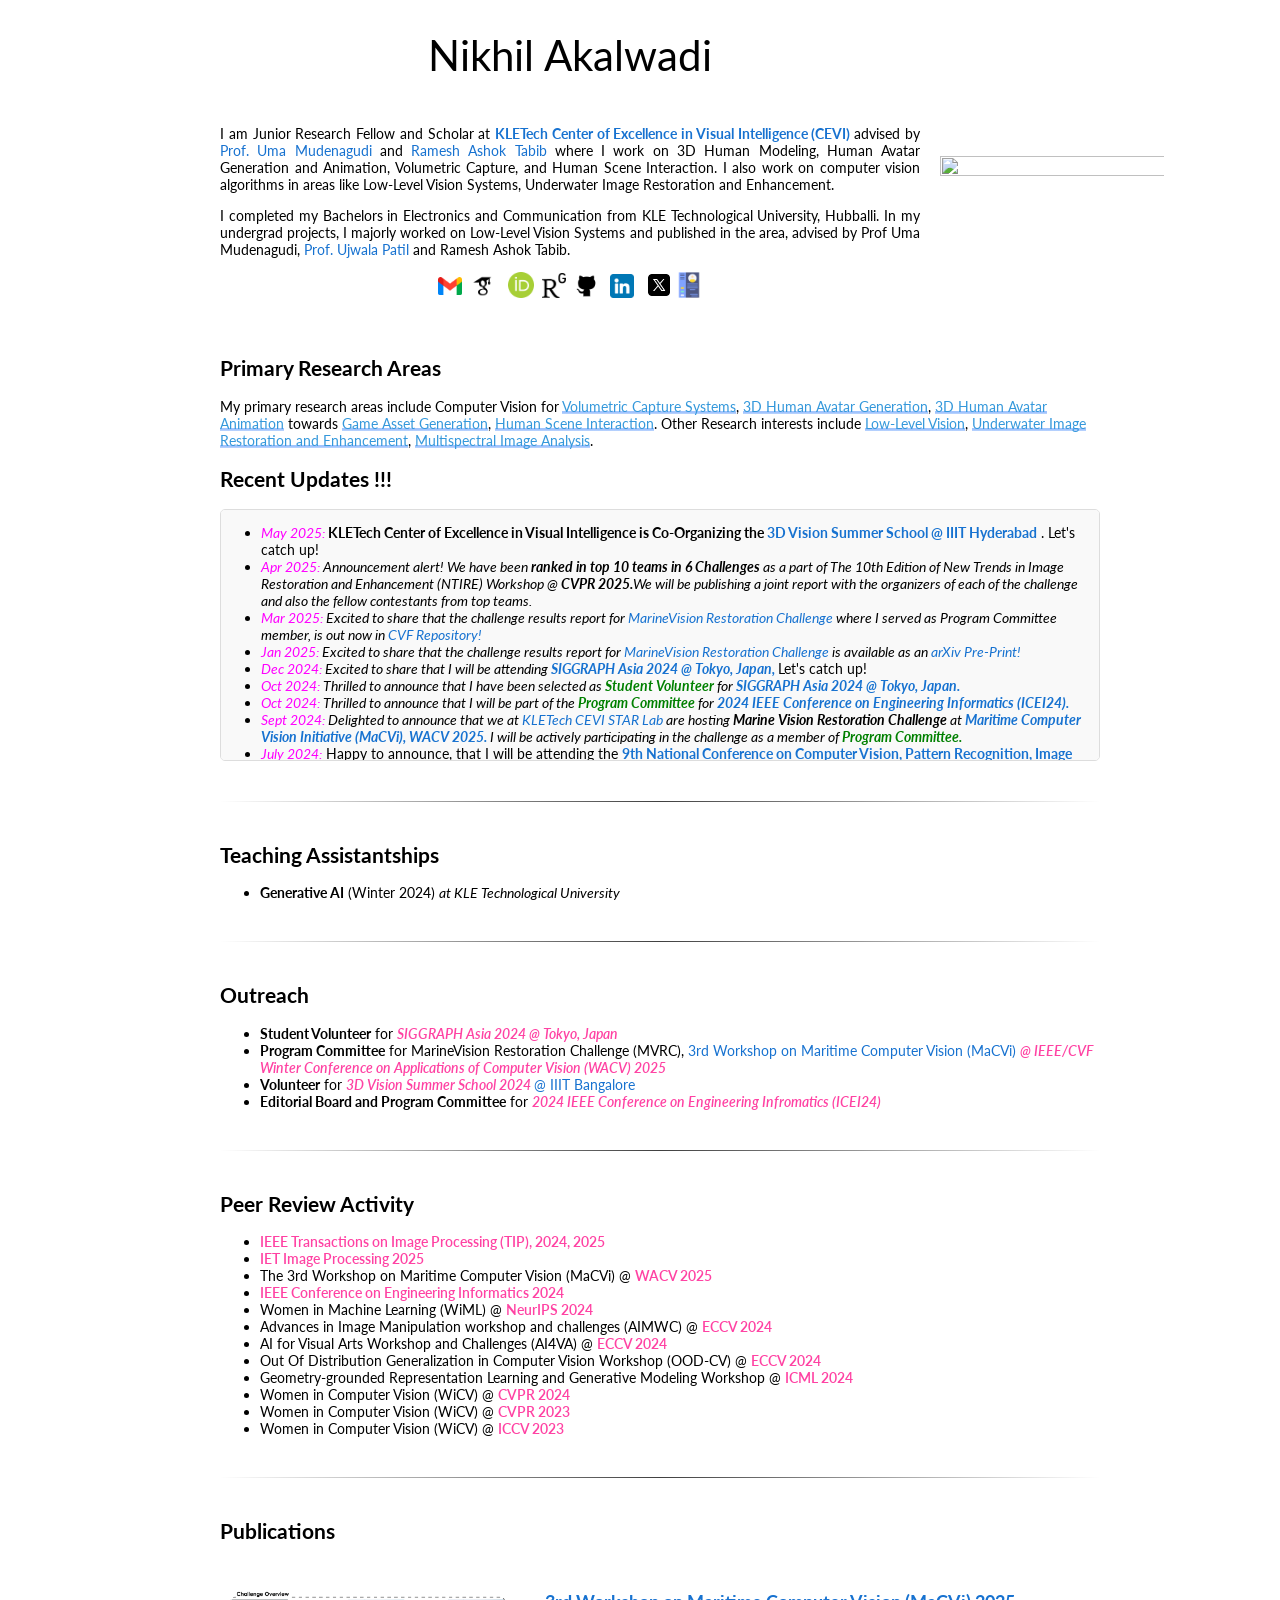
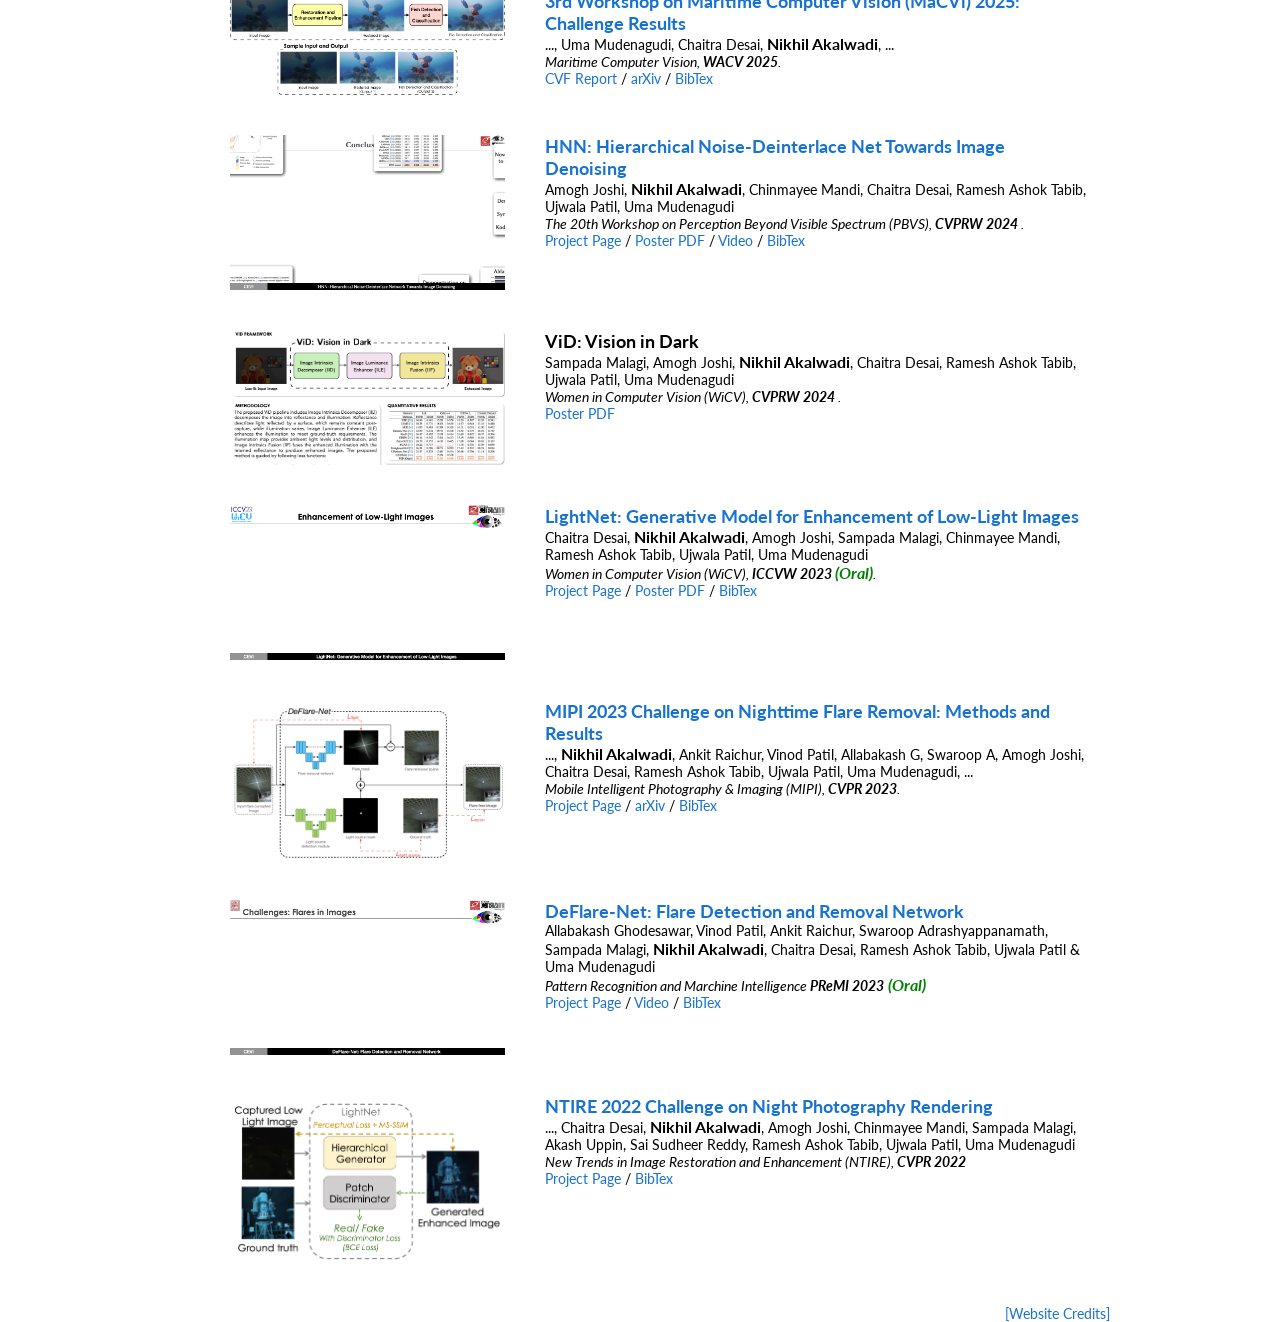
==== commit 550513a2: "updated news" ====
--- a/index.html
+++ b/index.html
@@ -128,7 +128,7 @@
         </h2>
         <div class="updates-container"> 
         <ul>
-          <li><i><FONT COLOR="magenta">May 2025:</FONT> </i><strong>KLETech Center of Excellence in Visual Intelligence is Co-Organizing the <a href="https://3dvss.github.io">3D Vision Summer School @ IIIT Hyderabad</a></strong> . I will be part of Volunteering Team for this event. Let's catch up!</li>
+          <li><i><FONT COLOR="magenta">May 2025:</FONT> </i><strong>KLETech Center of Excellence in Visual Intelligence is Co-Organizing the <a href="https://3dvss.github.io">3D Vision Summer School @ IIIT Hyderabad</a></strong> . Let's catch up!</li>
 
           <li><i><FONT COLOR="magenta"> Apr 2025:</FONT> Announcement alert! We have been <STRONG>ranked in top 10 teams in 6 Challenges</STRONG> as a part  of The 10th Edition of New Trends in Image Restoration and Enhancement (NTIRE) Workshop @ <STRONG>CVPR 2025.</STRONG>We will be publishing a joint report with the organizers of each of the challenge and also the fellow contestants from top teams.</i></li>
 
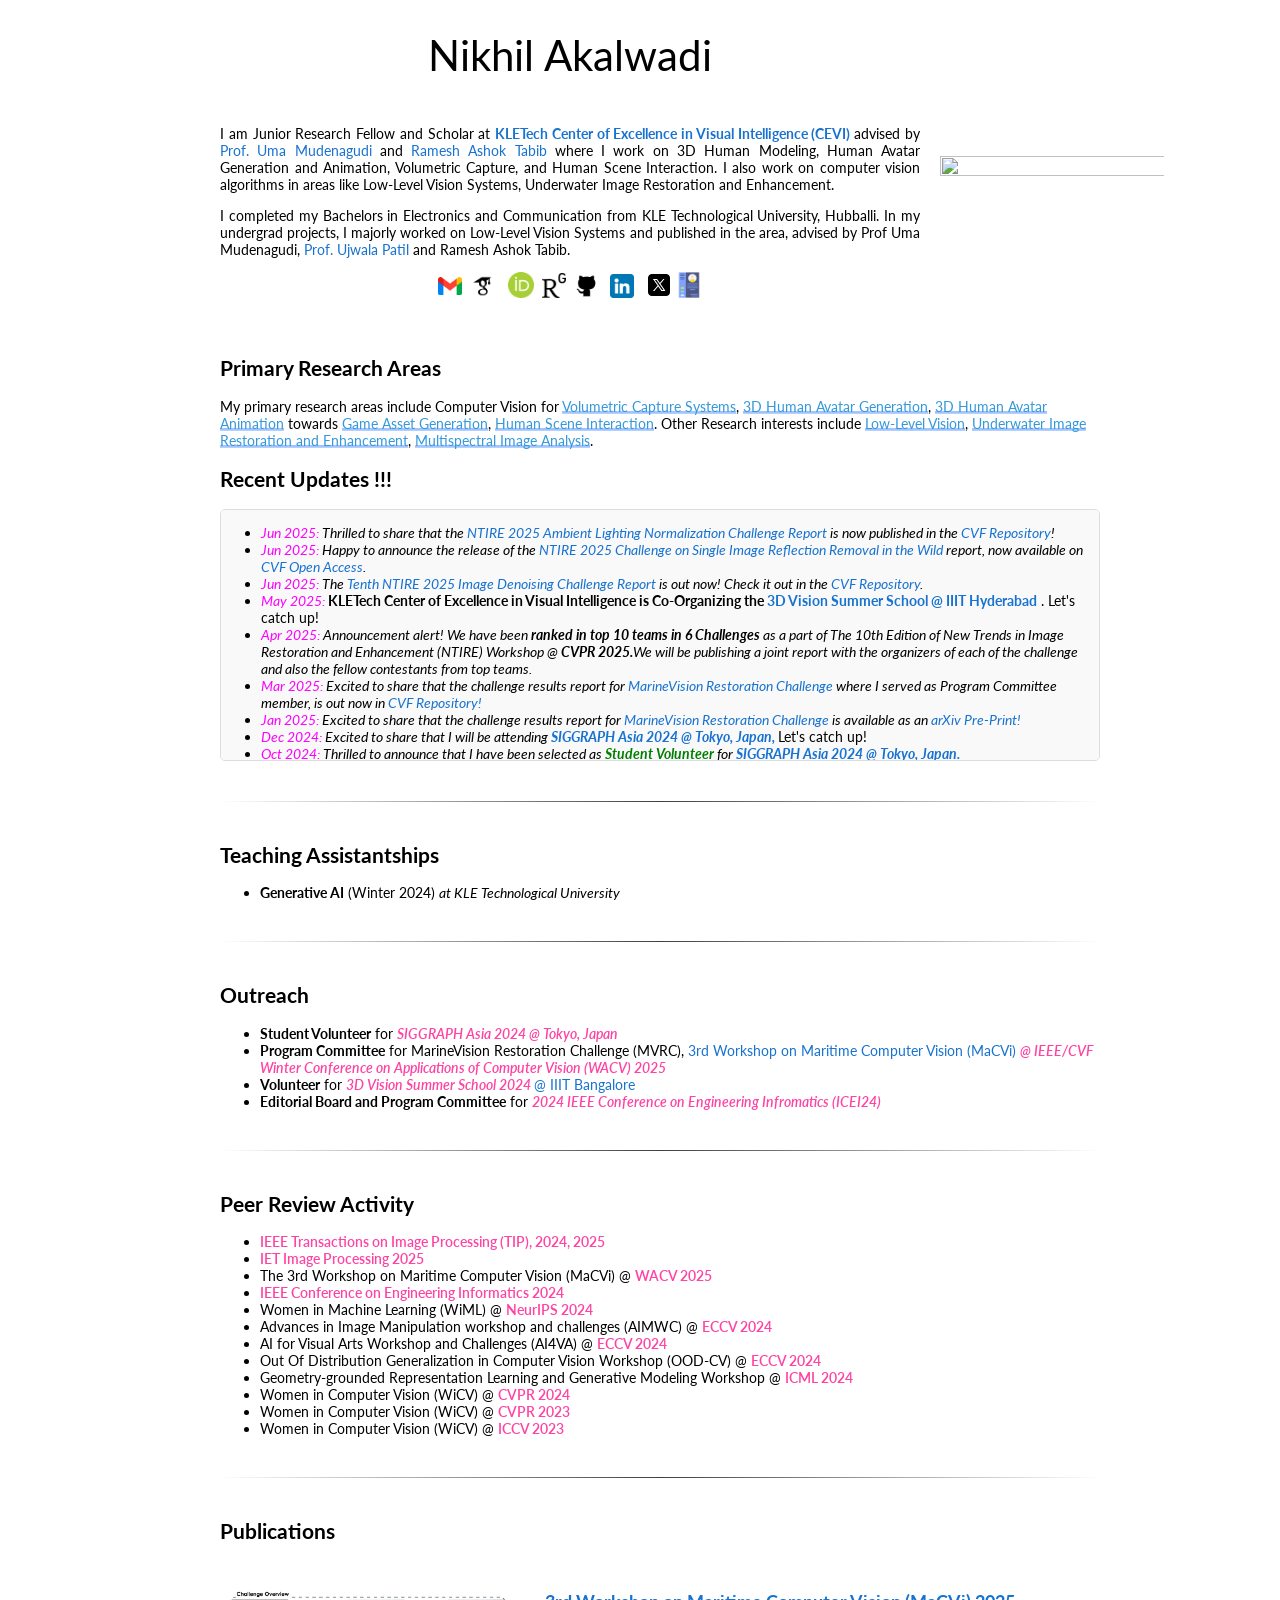
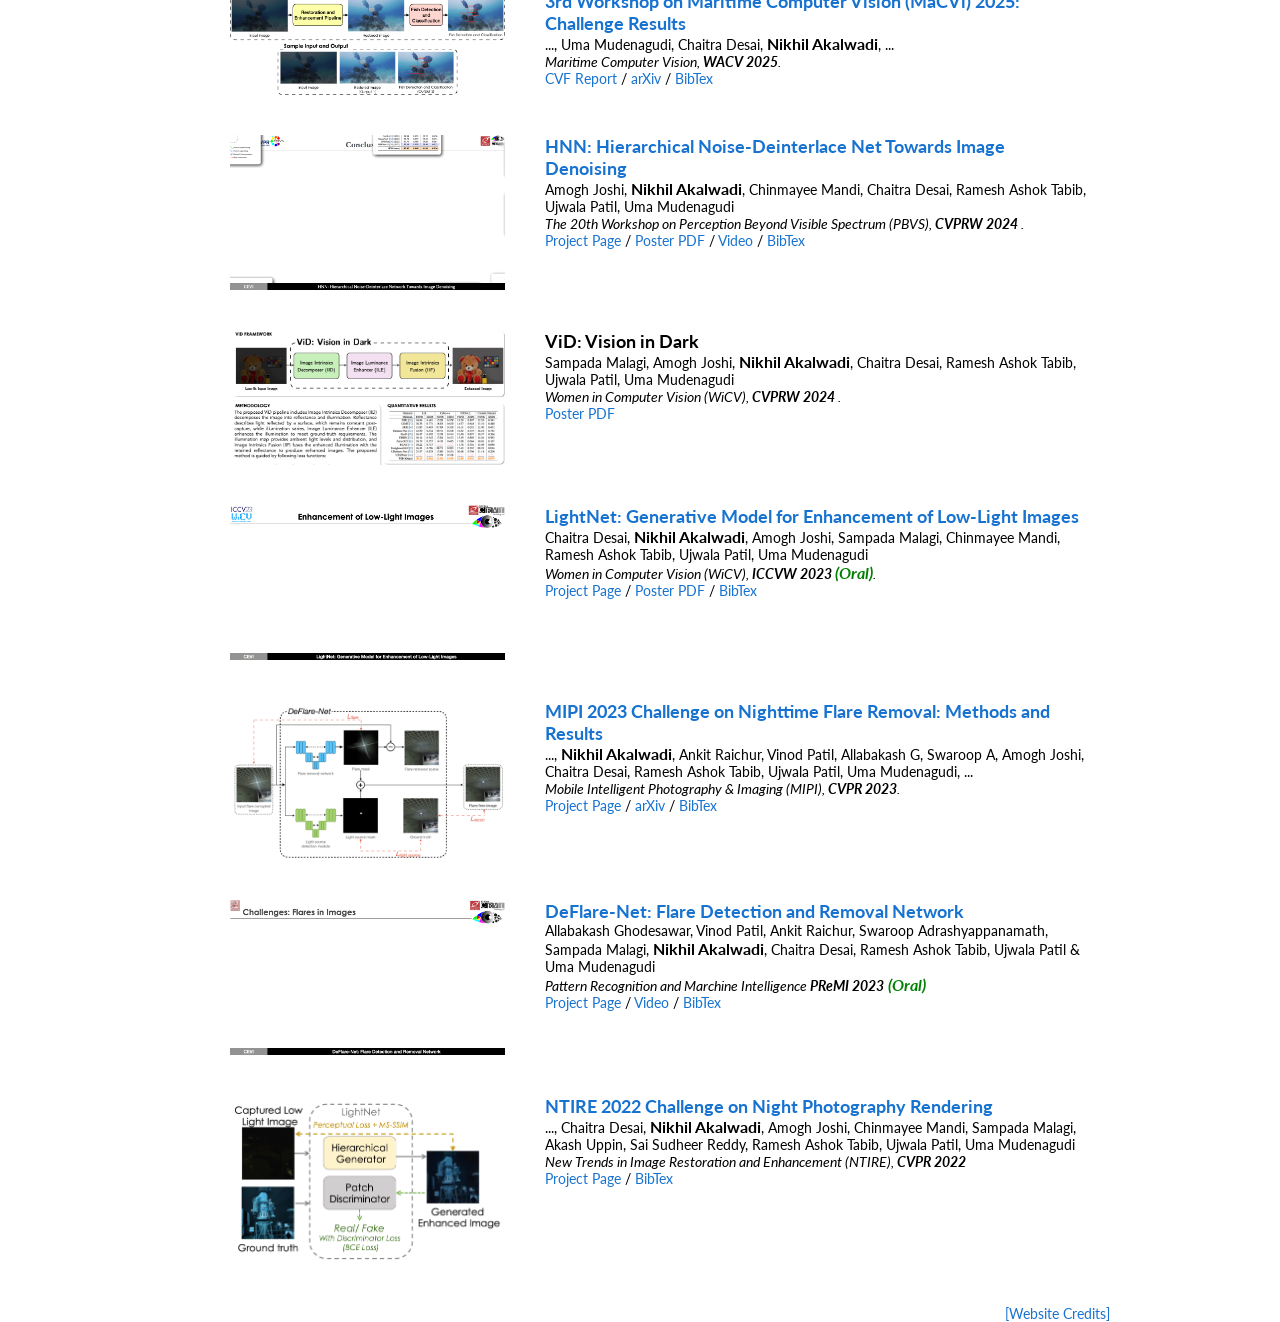
==== commit 2ec52620: "recent updates: NTIRE 25 Reports" ====
--- a/index.html
+++ b/index.html
@@ -128,6 +128,12 @@
         </h2>
         <div class="updates-container"> 
         <ul>
+          <li><i><font color="magenta">Jun 2025:</font> Thrilled to share that the <a href="https://openaccess.thecvf.com/content/CVPR2025W/NTIRE/html/Vasluianu_NTIRE_2025_Ambient_Lighting_Normalization_Challenge_Report_CVPRW_2025_paper.html">NTIRE 2025 Ambient Lighting Normalization Challenge Report</a> is now published in the <a href="https://openaccess.thecvf.com/CVPR2025W/NTIRE">CVF Repository</a>!</i></li>
+
+        <li><i><font color="magenta">Jun 2025:</font> Happy to announce the release of the <a href="https://openaccess.thecvf.com/content/CVPR2025W/NTIRE/html/Yang_NTIRE_2025_Challenge_on_Single_Image_Reflection_Removal_in_the_CVPRW_2025_paper.html">NTIRE 2025 Challenge on Single Image Reflection Removal in the Wild</a> report, now available on <a href="https://openaccess.thecvf.com/CVPR2025W/NTIRE">CVF Open Access</a>.</i></li>
+
+        <li><i><font color="magenta">Jun 2025:</font> The <a href="https://openaccess.thecvf.com/content/CVPR2025W/NTIRE/html/Sun_The_Tenth_NTIRE_2025_Image_Denoising_Challenge_Report_CVPRW_2025_paper.html">Tenth NTIRE 2025 Image Denoising Challenge Report</a> is out now! Check it out in the <a href="https://openaccess.thecvf.com/CVPR2025W/NTIRE">CVF Repository</a>.</i></li>
+
           <li><i><FONT COLOR="magenta">May 2025:</FONT> </i><strong>KLETech Center of Excellence in Visual Intelligence is Co-Organizing the <a href="https://3dvss.github.io">3D Vision Summer School @ IIIT Hyderabad</a></strong> . Let's catch up!</li>
 
           <li><i><FONT COLOR="magenta"> Apr 2025:</FONT> Announcement alert! We have been <STRONG>ranked in top 10 teams in 6 Challenges</STRONG> as a part  of The 10th Edition of New Trends in Image Restoration and Enhancement (NTIRE) Workshop @ <STRONG>CVPR 2025.</STRONG>We will be publishing a joint report with the organizers of each of the challenge and also the fellow contestants from top teams.</i></li>
@@ -149,10 +155,11 @@
           </li>
 
           <li><i><FONT COLOR="magenta"> July 2024:</FONT></i> Happy to announce, that I will be attending the <strong><a href="https://ncvpripg2024.github.io">9th National Conference on Computer Vision, Pattern Recognition, Image Processing and Graphics (NCVPRIPG) 2024</a></strong>, at <a href="https://www.iist.ac.in">Indian Institute of Space Science and Technology (IIST)</a>, Thiruvananthapuram, Kerala. Would be glad to meet you there!</li>
-          <li><i><FONT COLOR="magenta">June 2024:</FONT></i> Our work on Image Denoising titled <strong>"HNN: Hierarchical Noise-Deinterlace Net Towards Image Denoising"</strong> is now <strong style="font-size: 16"><FONT COLOR="green">Published</FONT></strong> in the CVF Repository. <a href="https://openaccess.thecvf.com/content/CVPR2024W/PBVS/papers/Joshi_HNN_Hierarchical_Noise-Deinterlace_Net_Towards_Image_Denoising_CVPRW_2024_paper.pdf">(View publication here)</a></li> 
-
-
-          <li><i><FONT COLOR="magenta">May 2024:</FONT> </i><strong>KLETech Center of Excellence in Visual Intelligence is Co-Organizing the <a href="https://3dvss.github.io">3D Vision Summer School @ IIIT Bangalore</a></strong> . I will be part of Volunteering Team for this event!!</li>
+
+          <!-- <li><i><FONT COLOR="magenta">June 2024:</FONT></i> Our work on Image Denoising titled <strong>"HNN: Hierarchical Noise-Deinterlace Net Towards Image Denoising"</strong> is now <strong style="font-size: 16"><FONT COLOR="green">Published</FONT></strong> in the CVF Repository. <a href="https://openaccess.thecvf.com/content/CVPR2024W/PBVS/papers/Joshi_HNN_Hierarchical_Noise-Deinterlace_Net_Towards_Image_Denoising_CVPRW_2024_paper.pdf">(View publication here)</a></li> 
+
+
+          <li><i><FONT COLOR="magenta">May 2024:</FONT> </i><strong>KLETech Center of Excellence in Visual Intelligence is Co-Organizing the <a href="https://3dvss.github.io">3D Vision Summer School @ IIIT Bangalore</a></strong> . I will be part of Volunteering Team for this event!!</li> -->
 
           <!-- <li><i><FONT COLOR="magenta">April 2024:</FONT></i> arXiv Pre-Print <strong style="font-size: 16"><FONT COLOR="green">Published</FONT></strong> titled <strong style="font-size: 16;">
             NTIRE 2024 challenge on low light image enhancement: Methods and results
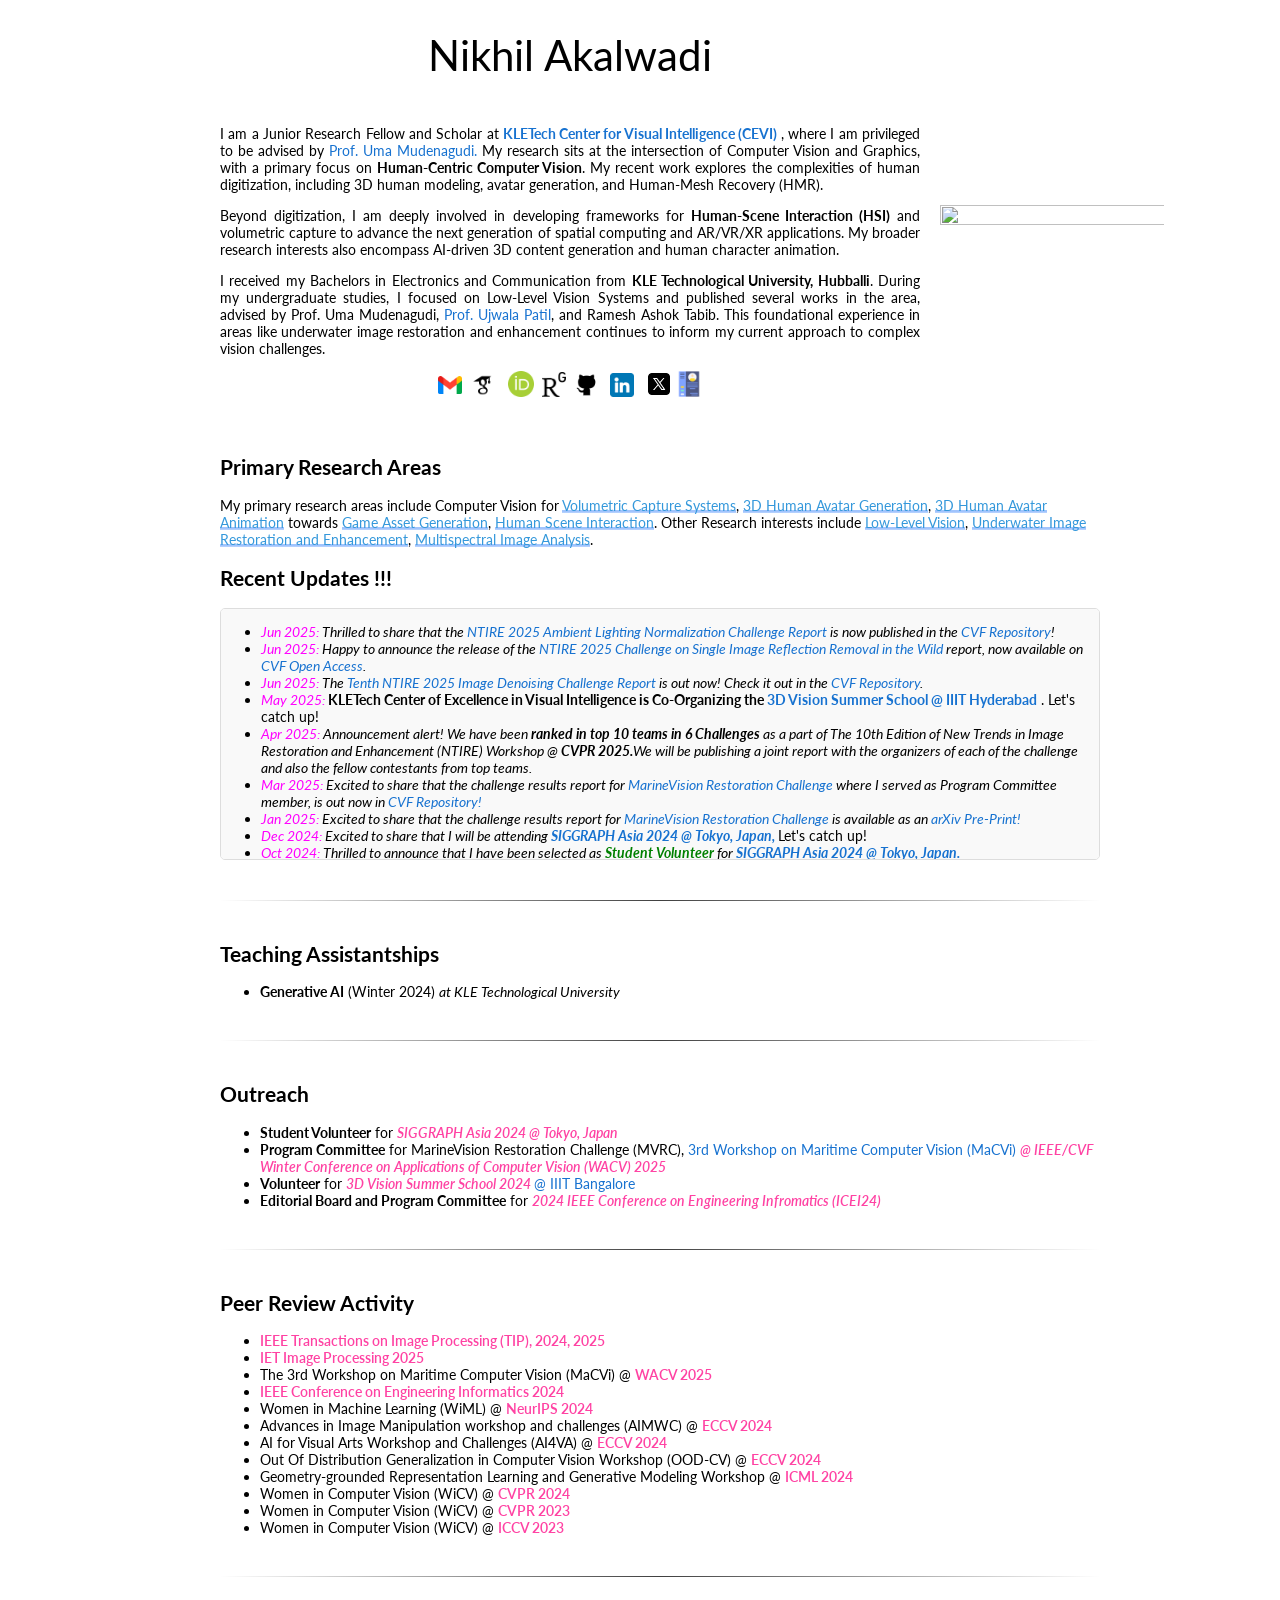
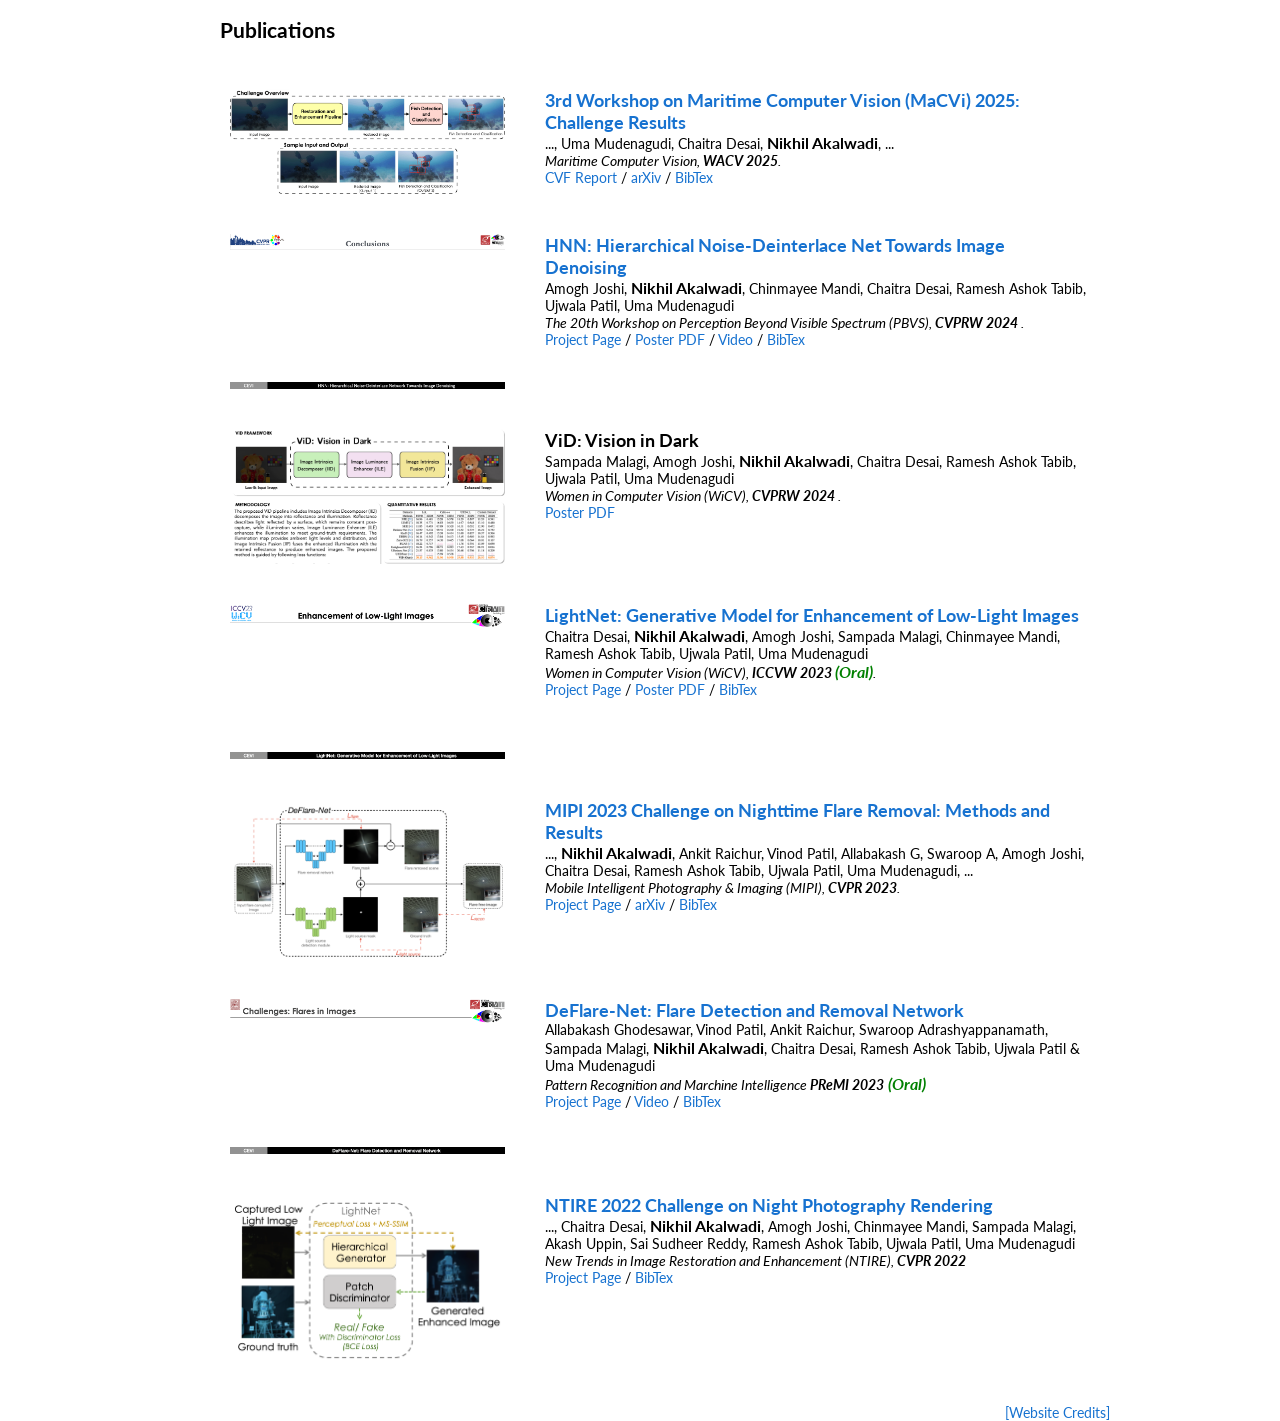
==== commit e866c597: "updated bio" ====
--- a/index.html
+++ b/index.html
@@ -56,16 +56,38 @@
               
               
 	      <p>&nbsp;</p>
+              <!-- <p align="justify">
+                I am Junior Research Fellow and Scholar at <strong><a href="https://cevi.co.in">KLETech Center for Visual Intelligence (CEVI)</a> </strong>advised by <a href="https://kletech.irins.org/profile/159972">Prof. Uma Mudenagudi</a> and <a href="https://kletech.irins.org/profile/163625">Ramesh Ashok Tabib</a> where I work on 3D Human Modeling, Human Avatar Generation and Animation, Volumetric Capture, and Human Scene Interaction. I also work on computer vision algorithms in areas like Low-Level Vision Systems, Underwater Image Restoration and Enhancement.
+              </p>
+
               <p align="justify">
-                I am Junior Research Fellow and Scholar at <strong><a href="https://cevi.co.in">KLETech Center of Excellence in Visual Intelligence (CEVI)</a> </strong>advised by <a href="https://kletech.irins.org/profile/159972">Prof. Uma Mudenagudi</a> and <a href="https://kletech.irins.org/profile/163625">Ramesh Ashok Tabib</a> where I work on 3D Human Modeling, Human Avatar Generation and Animation, Volumetric Capture, and Human Scene Interaction. I also work on computer vision algorithms in areas like Low-Level Vision Systems, Underwater Image Restoration and Enhancement.
+                I received my Bachelors in Electronics and Communication from KLE Technological University, Hubballi. In my undergrad, I majorly worked on Low-Level Vision Systems and published in the area, advised by Prof Uma Mudenagudi, <a href="https://kletech.irins.org/profile/159977">Prof. Ujwala Patil</a> and Ramesh Ashok Tabib. 
+              </p> -->
+              <p align="justify">
+                I am a Junior Research Fellow and Scholar at 
+                <strong>
+                  <a href="https://cevi.co.in" target="_blank" rel="noopener noreferrer">
+                    KLETech Center for Visual Intelligence (CEVI)
+                  </a>
+                </strong>, 
+                where I am privileged to be advised by 
+                <a href="https://kletech.irins.org/profile/159972" target="_blank" rel="noopener noreferrer">Prof. Uma Mudenagudi.</a> 
+                My research sits at the intersection of Computer Vision and Graphics, with a primary focus on 
+                <strong>Human-Centric Computer Vision</strong>. My recent work explores the complexities of human digitization, including 3D human modeling, avatar generation, and Human-Mesh Recovery (HMR).
               </p>
 
               <p align="justify">
-                I completed my Bachelors in Electronics and Communication from KLE Technological University, Hubballi. In my undergrad projects, I majorly worked on Low-Level Vision Systems and published in the area, advised by Prof Uma Mudenagudi, <a href="https://kletech.irins.org/profile/159977">Prof. Ujwala Patil</a> and Ramesh Ashok Tabib.
-
-                
+                Beyond digitization, I am deeply involved in developing frameworks for 
+                <strong>Human-Scene Interaction (HSI)</strong> and volumetric capture to advance the next generation of spatial computing and AR/VR/XR applications. My broader research interests also encompass AI-driven 3D content generation and human character animation.
               </p>
-                
+
+              <p align="justify">
+                I received my Bachelors in Electronics and Communication from 
+                <strong>KLE Technological University, Hubballi</strong>. 
+                During my undergraduate studies, I focused on Low-Level Vision Systems and published several works in the area, advised by Prof. Uma Mudenagudi, 
+                <a href="https://kletech.irins.org/profile/159977" target="_blank" rel="noopener noreferrer">Prof. Ujwala Patil</a>, 
+                and Ramesh Ashok Tabib. This foundational experience in areas like underwater image restoration and enhancement continues to inform my current approach to complex vision challenges.
+              </p> 
               <p align=center margin=0px>
                 <a href="mailto:akalwadinikhil@gmail.com"><img src="images/gmail.png" class="depth-effect" height="24"></a>&nbsp;
                 <!-- <a href="data/ShivanandSheshappanavar_CV.pdf">CV</a> &nbsp/&nbsp -->
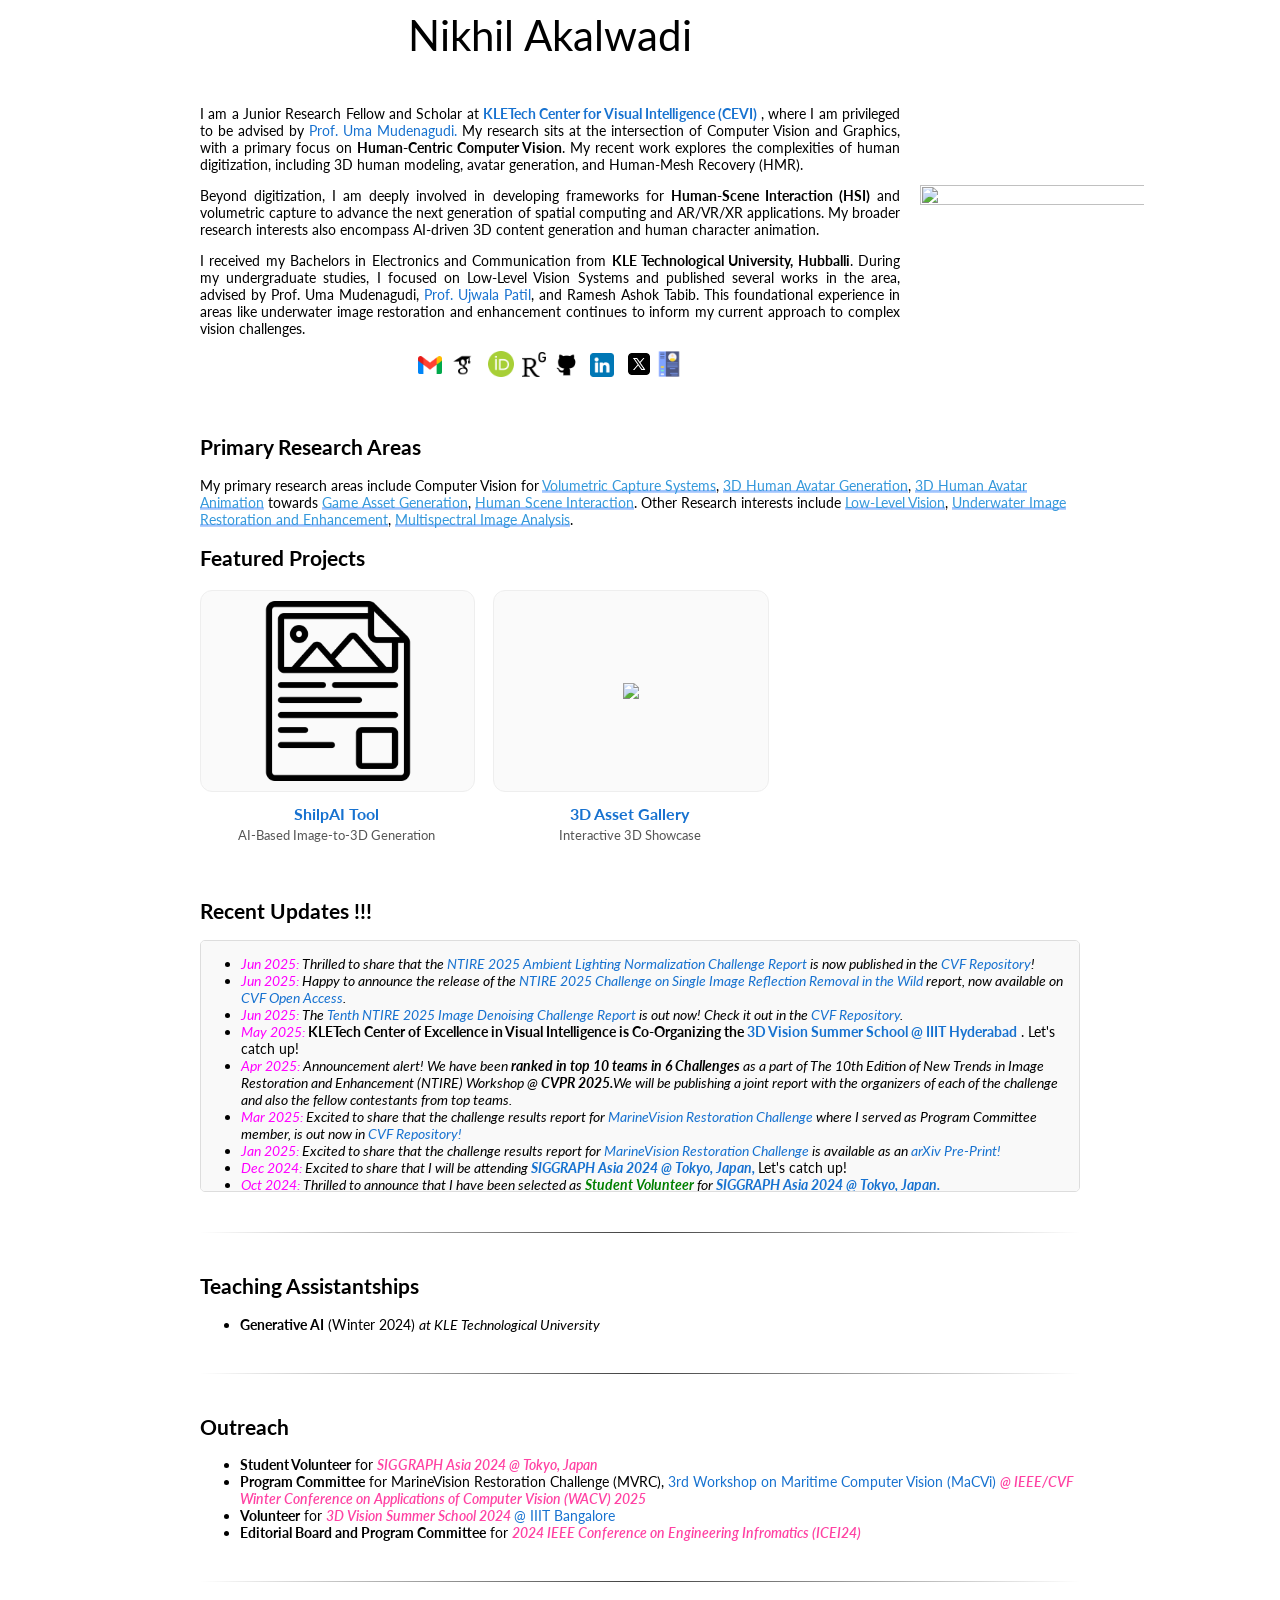
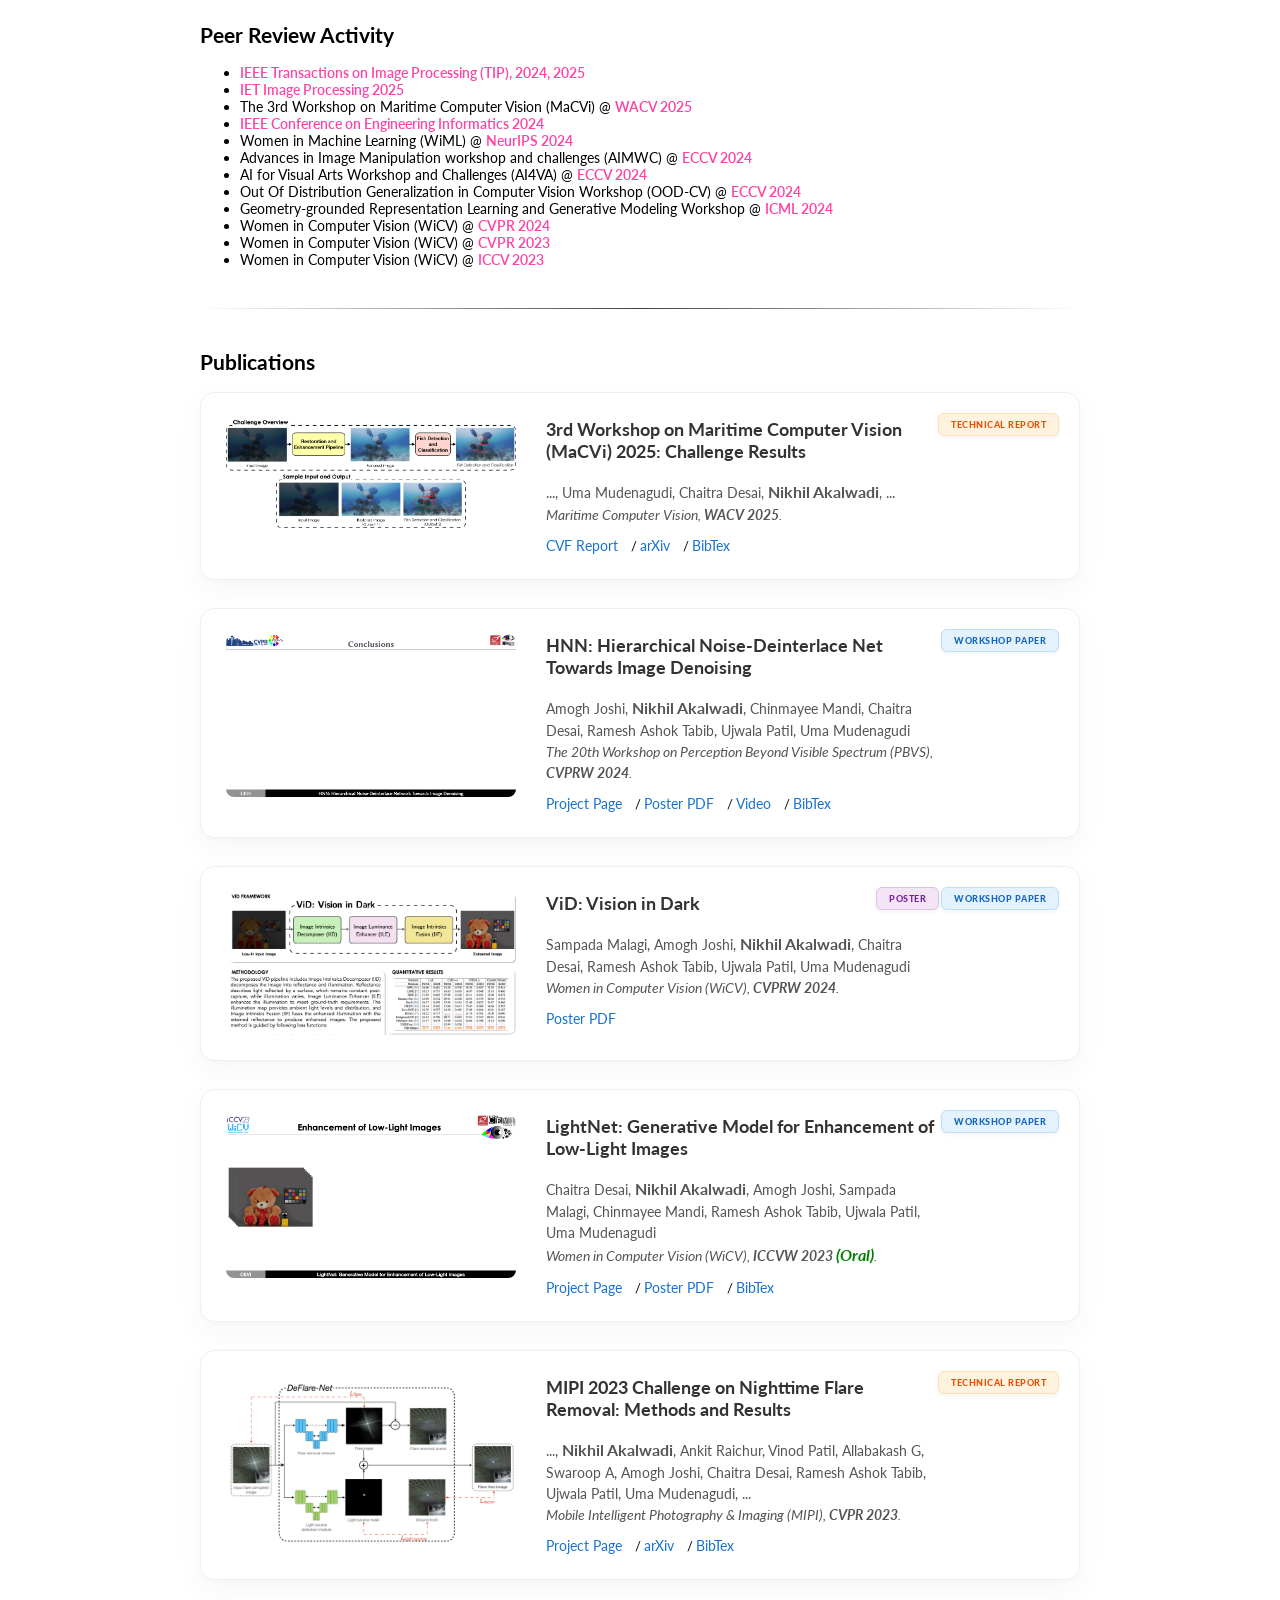
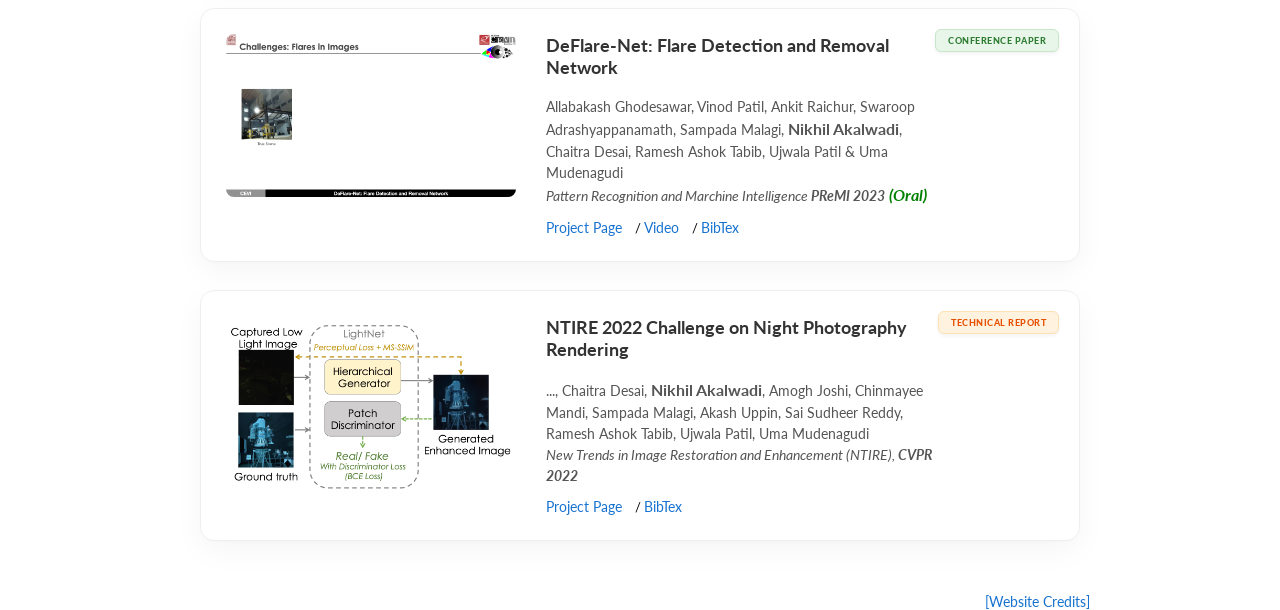
==== commit 16be2b4f: "added projects section" ====
--- a/index.html
+++ b/index.html
@@ -15,7 +15,7 @@
   gtag('config', 'UA-129673183-1');
 </script>
 
-  <meta name=viewport content="width=800">
+  <meta name="viewport" content="width=device-width, initial-scale=1.0">
   <!-- <meta charset="utf-8" />  -->
   <meta name="generator" content="HTML Tidy for Linux/x86 (vers 11 February 2007), see www.w3.org">
   <style type="text/css">
@@ -36,7 +36,7 @@
 <body>
   
   
-  <table width="900" border="0" align="center" cellspacing="0" cellpadding="0">
+  <table style="max-width: 900px; width: 100%;" border="0" align="center" cellspacing="0" cellpadding="0">
     
     <tr>
       <td>
@@ -144,7 +144,42 @@
             <span class="highlight">Underwater Image Restoration and Enhancement</span>, 
             <span class="highlight">Multispectral Image Analysis</span>.
         </p>
-        <p align="justify"> 
+        
+        <h2>Featured Projects</h2>
+        <div class="projects-grid">
+          <div class="project-card">
+            <a href="projects/shilpai.html">
+              <div class="project-img-container">
+                <img src="images/project.png" class="depth-effect">
+              </div>
+              <strong>ShilpAI Tool</strong>
+            </a>
+            <p>AI-Based Image-to-3D Generation</p>
+          </div>
+
+          <!-- <div class="project-card">
+            <a href="projects/spirf4humans.html">
+              <div class="project-img-container">
+                <img src="images/topo-deco.png" class="depth-effect">
+              </div>
+              <strong>SPiRF4Humans</strong>
+            </a>
+            <p>4D Human Refinement</p>
+          </div> -->
+
+          <div class="project-card">
+            <a href="projects/gallery.html">
+              <div class="project-img-container">
+                <img src="images/kalpit_overview.jpeg" class="depth-effect">
+              </div>
+              <strong>3D Asset Gallery</strong>
+            </a>
+            <p>Interactive 3D Showcase</p>
+          </div>
+        </div>
+
+        <p>&nbsp;</p>
+
         <h2>
           Recent Updates !!!
         </h2>
@@ -275,6 +310,180 @@
 
       </p>
         <h2>Publications</h2>
+        <!-- #######Publications -->
+        <div class="publications-section">
+          <!-- MaCVi 2025 -->
+          <div class="publication-card">
+            <div class="pub-image">
+              <a href="https://openaccess.thecvf.com/content/WACV2025W/MaCVi/html/Kiefer_3rd_Workshop_on_Maritime_Computer_Vision_MaCVi_2025_Challenge_Results_WACVW_2025_paper.html">
+                <img src='images/MVRC-Overview.png' class="depth-effect">
+              </a>
+            </div>
+            <div class="pub-content">
+              <div class="pub-tag tag-report">Technical Report</div>
+              <a href="https://openaccess.thecvf.com/content/WACV2025W/MaCVi/html/Kiefer_3rd_Workshop_on_Maritime_Computer_Vision_MaCVi_2025_Challenge_Results_WACVW_2025_paper.html">
+                <papertitle style="font-size: 18">3rd Workshop on Maritime Computer Vision (MaCVi) 2025: Challenge Results</papertitle>
+              </a>
+              <p>
+                ..., Uma Mudenagudi, Chaitra Desai, <strong style="font-size: 16">Nikhil Akalwadi</strong>, ...
+                <br>
+                <em>Maritime Computer Vision, <strong>WACV 2025</strong>.</em>
+              </p>
+              <div class="pub-links">
+                <a href="https://openaccess.thecvf.com/content/WACV2025W/MaCVi/html/Kiefer_3rd_Workshop_on_Maritime_Computer_Vision_MaCVi_2025_Challenge_Results_WACVW_2025_paper.html">CVF Report</a> /
+                <a href="http://arxiv.org/abs/2501.10343">arXiv</a> / 
+                <a href="data/macvi25.bib">BibTex</a>
+              </div>
+            </div>
+          </div>
+
+          <!-- HNN -->
+          <div class="publication-card">
+            <div class="pub-image">
+              <a href="https://openaccess.thecvf.com/content/CVPR2024W/PBVS/html/Joshi_HNN_Hierarchical_Noise-Deinterlace_Net_Towards_Image_Denoising_CVPRW_2024_paper.html">
+                <img src='images/hnn.gif' class="depth-effect">
+              </a>
+            </div>
+            <div class="pub-content">
+              <div class="pub-tag tag-workshop">Workshop Paper</div>
+              <a href="https://openaccess.thecvf.com/content/CVPR2024W/PBVS/html/Joshi_HNN_Hierarchical_Noise-Deinterlace_Net_Towards_Image_Denoising_CVPRW_2024_paper.html">
+                <papertitle style="font-size: 18">HNN: Hierarchical Noise-Deinterlace Net Towards Image Denoising</papertitle>
+              </a>
+              <p>
+                Amogh Joshi, <strong style="font-size: 16">Nikhil Akalwadi</strong>, Chinmayee Mandi, Chaitra Desai, Ramesh Ashok Tabib, Ujwala Patil, Uma Mudenagudi
+                <br>
+                <em>The 20th Workshop on Perception Beyond Visible Spectrum (PBVS), <strong>CVPRW 2024</strong>.</em>
+              </p>
+              <div class="pub-links">
+                <a href="https://sites.google.com/view/hnndenoising/home">Project Page</a> /
+                <a href="/data/HNN-PBVS-CPVRW2024-Poster.pdf">Poster PDF</a> / 
+                <a href="https://youtu.be/Nryu0-9Xunw?si=q_hdd_z36zNWQ_fD">Video</a> / 
+                <a href="data/Joshi_HNN.bib">BibTex</a>
+              </div>
+            </div>
+          </div>
+
+          <!-- ViD Poster -->
+          <div class="publication-card">
+            <div class="pub-image">
+              <a href="data/poster_67.pdf">
+                <img src='images/vid-thumbnail.png' class="depth-effect">
+              </a>
+            </div>
+            <div class="pub-content">
+              <div class="pub-tag tag-workshop">Workshop Paper</div>
+              <div class="pub-tag tag-poster" style="right: 140px;">Poster</div>
+              <papertitle style="font-size: 18">ViD: Vision in Dark</papertitle>
+              <p>
+                Sampada Malagi, Amogh Joshi, <strong style="font-size: 16">Nikhil Akalwadi</strong>, Chaitra Desai, Ramesh Ashok Tabib, Ujwala Patil, Uma Mudenagudi
+                <br>
+                <em>Women in Computer Vision (WiCV), <strong>CVPRW 2024</strong>.</em>
+              </p>
+              <div class="pub-links">
+                <a href="data/poster_67.pdf">Poster PDF</a>
+              </div>
+            </div>
+          </div>
+
+          <!-- LightNet -->
+          <div class="publication-card">
+            <div class="pub-image">
+              <a href="https://openaccess.thecvf.com/content/ICCV2023W/WiCV/html/Desai_LightNet_Generative_Model_for_Enhancement_of_Low-Light_Images_ICCVW_2023_paper.html">
+                <img src='images/lightnet.gif' class="depth-effect">
+              </a>
+            </div>
+            <div class="pub-content">
+              <div class="pub-tag tag-workshop">Workshop Paper</div>
+              <a href="https://openaccess.thecvf.com/content/ICCV2023W/WiCV/html/Desai_LightNet_Generative_Model_for_Enhancement_of_Low-Light_Images_ICCVW_2023_paper.html">
+                <papertitle style="font-size: 18">LightNet: Generative Model for Enhancement of Low-Light Images</papertitle>
+              </a>
+              <p>
+                Chaitra Desai, <strong style="font-size: 16">Nikhil Akalwadi</strong>, Amogh Joshi, Sampada Malagi, Chinmayee Mandi, Ramesh Ashok Tabib, Ujwala Patil, Uma Mudenagudi
+                <br>
+                <em>Women in Computer Vision (WiCV), <strong>ICCVW 2023 </strong><strong style="font-size: 16;"><FONT COLOR=green>(Oral)</FONT></strong>.</em>
+              </p>
+              <div class="pub-links">
+                <a href="https://sites.google.com/view/lightnet-llie/home">Project Page</a> /
+                <a href="/data/[WiCV ICCV 2023] LightNet Poster.pdf">Poster PDF</a> / 
+                <a href="data/cd2023LightNet.bib">BibTex</a>
+              </div>
+            </div>
+          </div>
+
+          <!-- MIPI 2023 -->
+          <div class="publication-card">
+            <div class="pub-image">
+              <a href="https://openaccess.thecvf.com/content/CVPR2023W/MIPI/html/Dai_MIPI_2023_Challenge_on_Nighttime_Flare_Removal_Methods_and_Results_CVPRW_2023_paper.html">
+                <img src='images/MIPI2023.png' class="depth-effect">
+              </a>
+            </div>
+            <div class="pub-content">
+              <div class="pub-tag tag-report">Technical Report</div>
+              <a href="https://openaccess.thecvf.com/content/CVPR2023W/MIPI/html/Dai_MIPI_2023_Challenge_on_Nighttime_Flare_Removal_Methods_and_Results_CVPRW_2023_paper.html">
+                <papertitle style="font-size: 18"> MIPI 2023 Challenge on Nighttime Flare Removal: Methods and Results</papertitle>
+              </a>
+              <p>
+                ..., <strong style="font-size: 16">Nikhil Akalwadi</strong>, Ankit Raichur, Vinod Patil, Allabakash G, Swaroop A, Amogh Joshi, Chaitra Desai, Ramesh Ashok Tabib, Ujwala Patil, Uma Mudenagudi, ...
+                <br>
+                <em>Mobile Intelligent Photography & Imaging (MIPI), <strong>CVPR 2023</strong>.</em>
+              </p>
+              <div class="pub-links">
+                <a href="https://sites.google.com/view/mipi-2023-challenge/home">Project Page</a> /
+                <a href="http://arxiv.org/abs/2305.13770">arXiv</a> / 
+                <a href="data/Dai2023MIPI.bib">BibTex</a>
+              </div>
+            </div>
+          </div>
+
+          <!-- Deflare-Net PReMi -->
+          <div class="publication-card">
+            <div class="pub-image">
+              <a href="https://link.springer.com/chapter/10.1007/978-3-031-45170-6_48">
+                <img src='images/deflarenet.gif' class="depth-effect">
+              </a>
+            </div>
+            <div class="pub-content">
+              <div class="pub-tag tag-conference">Conference Paper</div>
+              <a href="https://link.springer.com/chapter/10.1007/978-3-031-45170-6_48">
+                <papertitle style="font-size: 18">DeFlare-Net: Flare Detection and Removal Network</papertitle>
+              </a>
+              <p>
+                Allabakash Ghodesawar, Vinod Patil, Ankit Raichur, Swaroop Adrashyappanamath, Sampada Malagi, <strong style="font-size: 16">Nikhil Akalwadi</strong>, Chaitra Desai, Ramesh Ashok Tabib, Ujwala Patil & Uma Mudenagudi 
+                <br>
+                <em>Pattern Recognition and Marchine Intelligence <strong>PReMI 2023</strong><strong style="font-size: 16;"><FONT COLOR=green> (Oral)</FONT></strong></em>
+              </p>
+              <div class="pub-links">
+                <a href="https://sites.google.com/view/deflare-net/home">Project Page</a> /
+                <a href="https://www.youtube.com/watch?v=NcAzd9BHA-8&t=26s">Video</a> / 
+                <a href="data/dfn.bib">BibTex</a>
+              </div>
+            </div>
+          </div>
+
+          <!-- NTIRE 2022 challenge -->
+          <div class="publication-card">
+            <div class="pub-image">
+              <a href="https://openaccess.thecvf.com/content/CVPR2022W/NTIRE/html/Ershov_NTIRE_2022_Challenge_on_Night_Photography_Rendering_CVPRW_2022_paper.html">
+                <img src='images/NITRE2022.png' class="depth-effect">
+              </a>
+            </div>
+            <div class="pub-content">
+              <div class="pub-tag tag-report">Technical Report</div>
+              <a href="https://openaccess.thecvf.com/content/CVPR2022W/NTIRE/html/Ershov_NTIRE_2022_Challenge_on_Night_Photography_Rendering_CVPRW_2022_paper.html">
+                <papertitle style="font-size: 18">NTIRE 2022 Challenge on Night Photography Rendering</papertitle>
+              </a>
+              <p>
+                ..., Chaitra Desai, <strong style="font-size: 16">Nikhil Akalwadi</strong>, Amogh Joshi, Chinmayee Mandi, Sampada Malagi, Akash Uppin, Sai Sudheer Reddy, Ramesh Ashok Tabib, Ujwala Patil, Uma Mudenagudi
+                <br>
+                <em>New Trends in Image Restoration and Enhancement (NTIRE), <strong>CVPR 2022</strong></em>
+              </p>
+              <div class="pub-links">
+                <a href="https://sites.google.com/view/ntire2022challenge/home">Project Page</a> /
+                <a href="data/ntire22.bib">BibTex</a>
+              </div>
+            </div>
+          </div>
+        </div>
 	   </td>
 	  </tr>
       
@@ -329,226 +538,6 @@
         </table> -->
 
 
-        <!-- #######Publications -->
-        <table width="100%" align="center" border="0" cellspacing="0" cellpadding="20">
-          <!-- MaCVi 2025 -->
-          <tr>
-            <td width="35%">
-              <a href="https://openaccess.thecvf.com/content/WACV2025W/MaCVi/html/Kiefer_3rd_Workshop_on_Maritime_Computer_Vision_MaCVi_2025_Challenge_Results_WACVW_2025_paper.html"><img src='images/MVRC-Overview.png' class="depth-effect" width=100%>
-              </a>
-            </td>
-            <td valign="top" width="70%">
-              <p>
-                <a href="https://openaccess.thecvf.com/content/WACV2025W/MaCVi/html/Kiefer_3rd_Workshop_on_Maritime_Computer_Vision_MaCVi_2025_Challenge_Results_WACVW_2025_paper.html">
-                  <papertitle style="font-size: 18">3rd Workshop on Maritime Computer Vision (MaCVi) 2025: Challenge Results</papertitle>
-                </a>
-                <br>
-                
-                ..., Uma Mudenagudi, Chaitra Desai, <strong style="font-size: 16">Nikhil Akalwadi</strong>,  ...
-                <br>
-                <em>Maritime Computer Vision, <strong>WACV 2025</strong>. </em>
-                <br> 
-                <!-- <a href="https://sites.google.com/view/mipi-2023-challenge/home">Project Page</a> / -->
-                <a href="https://openaccess.thecvf.com/content/WACV2025W/MaCVi/html/Kiefer_3rd_Workshop_on_Maritime_Computer_Vision_MaCVi_2025_Challenge_Results_WACVW_2025_paper.html">CVF Report</a> /
-                <a href="http://arxiv.org/abs/2501.10343">arXiv</a> / 
-                <a href="data/macvi25.bib">BibTex</a>
-                <!-- <p align="justify">We present a framework inspired by human cognition to decompose point clouds into four primitive 3D shapes (plane, cylinder, cone, and sphere) and enable machines to understand the objects irrespective of its orientations. We demonstrate the results of our proposed methodology for SO(3) invariant decomposition on TraceParts Dataset, and show the generalizability of proposed IPD-Net as plugin for downstream task on classification of point clouds.
-                  </p> -->
-            </td>
-          </tr>
-
-
-          <!-- HNN -->
-          <tr>
-            <td width="35%">
-             <a href="https://openaccess.thecvf.com/content/CVPR2024W/PBVS/html/Joshi_HNN_Hierarchical_Noise-Deinterlace_Net_Towards_Image_Denoising_CVPRW_2024_paper.html"> <img src='images/hnn.gif' class="depth-effect" width=100%>
-             </a>
-            </td>
-            <td valign="top" width="70%">
-              <p>
-                <a href="https://openaccess.thecvf.com/content/CVPR2024W/PBVS/html/Joshi_HNN_Hierarchical_Noise-Deinterlace_Net_Towards_Image_Denoising_CVPRW_2024_paper.html">
-                  <papertitle style="font-size: 18">HNN: Hierarchical Noise-Deinterlace Net Towards Image Denoising</papertitle>
-                </a>
-                <br>
-                Amogh Joshi, <strong style="font-size: 16">Nikhil Akalwadi</strong>, Chinmayee Mandi, Chaitra Desai, Ramesh Ashok Tabib, Ujwala Patil, Uma Mudenagudi
-                <br>
-                <em>The 20th Workshop on Perception Beyond Visible Spectrum (PBVS), <strong>CVPRW 2024 </strong><strong style="font-size: 16;"></strong>. </em>
-                <br> 
-                <a href="https://sites.google.com/view/hnndenoising/home">Project Page</a> /
-                <a href="/data/HNN-PBVS-CPVRW2024-Poster.pdf">Poster PDF</a> / 
-                <a href="https://youtu.be/Nryu0-9Xunw?si=q_hdd_z36zNWQ_fD">Video</a> / 
-                <a href="data/Joshi_HNN.bib">BibTex</a>
-                <!-- <p align="justify">We present a framework inspired by human cognition to decompose point clouds into four primitive 3D shapes (plane, cylinder, cone, and sphere) and enable machines to understand the objects irrespective of its orientations. We demonstrate the results of our proposed methodology for SO(3) invariant decomposition on TraceParts Dataset, and show the generalizability of proposed IPD-Net as plugin for downstream task on classification of point clouds.
-                  </p> -->
-            </td>
-          </tr>
-
-          <!-- ViD Poster -->
-          <tr>
-            <td width="35%">
-              <a href="data/poster_67.pdf"><img src='images/vid-thumbnail.png' class="depth-effect" width=100%>
-              </a>
-            </td>
-            <td valign="top" width="70%">
-              <p>
-                <!-- <a href="https://openaccess.thecvf.com/content/CVPR2024W/PBVS/html/Joshi_HNN_Hierarchical_Noise-Deinterlace_Net_Towards_Image_Denoising_CVPRW_2024_paper.html"> -->
-                  <papertitle style="font-size: 18">ViD: Vision in Dark</papertitle>
-                </a>
-                <br>
-                Sampada Malagi, Amogh Joshi, <strong style="font-size: 16">Nikhil Akalwadi</strong>, Chaitra Desai, Ramesh Ashok Tabib, Ujwala Patil, Uma Mudenagudi
-                <br>
-                <em>Women in Computer Vision (WiCV), <strong>CVPRW 2024 </strong><strong style="font-size: 16;"></strong>. </em>
-                <br> 
-                <a href="data/poster_67.pdf">Poster PDF</a> 
-                <!-- <a href="data/Joshi_HNN.bib">BibTex</a> -->
-                <!-- <p align="justify">We present a framework inspired by human cognition to decompose point clouds into four primitive 3D shapes (plane, cylinder, cone, and sphere) and enable machines to understand the objects irrespective of its orientations. We demonstrate the results of our proposed methodology for SO(3) invariant decomposition on TraceParts Dataset, and show the generalizability of proposed IPD-Net as plugin for downstream task on classification of point clouds.
-                  </p> -->
-            </td>
-          </tr>
-
-
-
-
-          <!-- LightNet -->
-          <tr>
-            <td width="35%">
-              <a href="https://openaccess.thecvf.com/content/ICCV2023W/WiCV/html/Desai_LightNet_Generative_Model_for_Enhancement_of_Low-Light_Images_ICCVW_2023_paper.html"><img src='images/lightnet.gif' class="depth-effect" width=100%>
-              </a>
-            </td>
-            <td valign="top" width="70%">
-              <p>
-                <a href="https://openaccess.thecvf.com/content/ICCV2023W/WiCV/html/Desai_LightNet_Generative_Model_for_Enhancement_of_Low-Light_Images_ICCVW_2023_paper.html">
-                  <papertitle style="font-size: 18">LightNet: Generative Model for Enhancement of Low-Light Images</papertitle>
-                </a>
-                <br>
-                Chaitra Desai, <strong style="font-size: 16">Nikhil Akalwadi</strong>, Amogh Joshi, Sampada Malagi, Chinmayee Mandi, Ramesh Ashok Tabib, Ujwala Patil, Uma Mudenagudi
-                <br>
-                <em>Women in Computer Vision (WiCV), <strong>ICCVW 2023 </strong><strong style="font-size: 16;"><FONT COLOR=green>(Oral)</FONT></strong>. </em>
-                <br> 
-                <a href="https://sites.google.com/view/lightnet-llie/home">Project Page</a> /
-                <a href="/data/[WiCV ICCV 2023] LightNet Poster.pdf">Poster PDF</a> / 
-                <a href="data/cd2023LightNet.bib">BibTex</a>
-                <!-- <p align="justify">We present a framework inspired by human cognition to decompose point clouds into four primitive 3D shapes (plane, cylinder, cone, and sphere) and enable machines to understand the objects irrespective of its orientations. We demonstrate the results of our proposed methodology for SO(3) invariant decomposition on TraceParts Dataset, and show the generalizability of proposed IPD-Net as plugin for downstream task on classification of point clouds.
-                  </p> -->
-            </td>
-          </tr>
-
-
-          <!-- MIPI 2023 -->
-          <tr>
-            <td width="35%">
-              <a href="https://openaccess.thecvf.com/content/CVPR2023W/MIPI/html/Dai_MIPI_2023_Challenge_on_Nighttime_Flare_Removal_Methods_and_Results_CVPRW_2023_paper.html"><img src='images/MIPI2023.png' class="depth-effect" width=100%>
-              </a>
-            </td>
-            <td valign="top" width="70%">
-              <p>
-                <a href="https://openaccess.thecvf.com/content/CVPR2023W/MIPI/html/Dai_MIPI_2023_Challenge_on_Nighttime_Flare_Removal_Methods_and_Results_CVPRW_2023_paper.html">
-                  <papertitle style="font-size: 18"> MIPI 2023 Challenge on Nighttime Flare Removal: Methods and Results</papertitle>
-                </a>
-                <br>
-                
-                ..., <strong style="font-size: 16">Nikhil Akalwadi</strong>, Ankit Raichur, Vinod Patil, Allabakash G, Swaroop A, Amogh Joshi, Chaitra Desai, Ramesh Ashok Tabib, Ujwala Patil, Uma Mudenagudi, ...
-                <br>
-                <em>Mobile Intelligent Photography & Imaging (MIPI), <strong>CVPR 2023</strong>. </em>
-                <br> 
-                <a href="https://sites.google.com/view/mipi-2023-challenge/home">Project Page</a> /
-                <a href="http://arxiv.org/abs/2305.13770">arXiv</a> / 
-                <a href="data/Dai2023MIPI.bib">BibTex</a>
-                <!-- <p align="justify">We present a framework inspired by human cognition to decompose point clouds into four primitive 3D shapes (plane, cylinder, cone, and sphere) and enable machines to understand the objects irrespective of its orientations. We demonstrate the results of our proposed methodology for SO(3) invariant decomposition on TraceParts Dataset, and show the generalizability of proposed IPD-Net as plugin for downstream task on classification of point clouds.
-                  </p> -->
-            </td>
-          </tr>
-
-          <!-- Deflare-Net PReMi -->
-          <tr>
-            <td width="35%">
-              <a href="https://link.springer.com/chapter/10.1007/978-3-031-45170-6_48"><img src='images/deflarenet.gif' class="depth-effect" width=100%>
-              </a>
-            </td>
-            <td valign="top" width="70%">
-              <p>
-                <a href="https://link.springer.com/chapter/10.1007/978-3-031-45170-6_48">
-                  <papertitle style="font-size: 18">DeFlare-Net: Flare Detection and Removal Network</papertitle>
-                </a>
-                <br>
-                Allabakash Ghodesawar, Vinod Patil, Ankit Raichur, Swaroop Adrashyappanamath, Sampada Malagi, <strong style="font-size: 16">Nikhil Akalwadi</strong>, Chaitra Desai, Ramesh Ashok Tabib, Ujwala Patil & Uma Mudenagudi 
-                <br>
-                <em>Pattern Recognition and Marchine Intelligence <strong>PReMI 2023</strong><strong style="font-size: 16;"><FONT COLOR=green> (Oral)</FONT></strong></em>
-                <br> 
-                <a href="https://sites.google.com/view/deflare-net/home">Project Page</a> /
-                <a href="https://www.youtube.com/watch?v=NcAzd9BHA-8&t=26s">Video</a> / 
-                <a href="data/dfn.bib">BibTex</a>
-                <!-- <p align="justify">
-                  We propose a novel Metric-K Nearest Neighbor (M-KNN) to facilitate topology aware learning in point clouds. Recent work rely on Ball queries or K-Nearest-Neighbor (KNN) for local feature extraction of point clouds and finds challenges in retaining topological information. M-KNN employes a generalised Minkowski distance in the KNN search algorithm for topological representation of point clouds. M-KNN enables state-of-the-art point cloud methods to perform topology aware downstream tasks.
-
-                  </p> -->
-            </td>
-          </tr>
-
-
-
-          <!-- NTIRE 2022 challenge -->
-          <tr>
-            <td width="35%">
-              <a href="https://openaccess.thecvf.com/content/CVPR2022W/NTIRE/html/Ershov_NTIRE_2022_Challenge_on_Night_Photography_Rendering_CVPRW_2022_paper.html"><img src='images/NITRE2022.png' class="depth-effect" width=100%>
-              </a>
-            </td>
-            <td valign="top" width="70%">
-              <p>
-                <a href="https://openaccess.thecvf.com/content/CVPR2022W/NTIRE/html/Ershov_NTIRE_2022_Challenge_on_Night_Photography_Rendering_CVPRW_2022_paper.html">
-                  <papertitle style="font-size: 18">NTIRE 2022 Challenge on Night Photography Rendering</papertitle>
-                </a>
-                <br>
-                ..., Chaitra Desai, <strong style="font-size: 16">Nikhil Akalwadi</strong>, Amogh Joshi, Chinmayee Mandi, Sampada Malagi, Akash Uppin, Sai Sudheer Reddy, Ramesh Ashok Tabib, Ujwala Patil, Uma Mudenagudi
-                <br>
-                <em>New Trends in Image Restoration and Enhancement (NTIRE), <strong>CVPR 2022</strong></em>
-                <br> 
-                <a href="https://sites.google.com/view/ntire2022challenge/home">Project Page</a> /
-                <a href="data/ntire22.bib">BibTex</a>
-                <!-- <p align="justify">
-                  We propose a novel Metric-K Nearest Neighbor (M-KNN) to facilitate topology aware learning in point clouds. Recent work rely on Ball queries or K-Nearest-Neighbor (KNN) for local feature extraction of point clouds and finds challenges in retaining topological information. M-KNN employes a generalised Minkowski distance in the KNN search algorithm for topological representation of point clouds. M-KNN enables state-of-the-art point cloud methods to perform topology aware downstream tasks.
-
-                  </p> -->
-            </td>
-          </tr>
-
-
-
-
-        <!-- Teaching -->
-        <!-- <table width="100%" align="center" border="0" cellspacing="0" cellpadding="20">
-            <tr>
-              <td width="100%" valign="middle">
-                <heading>Teaching</heading>
-								<p>
-									I have been the Instructor for the following course:
-										<ul>
-											<li>CISC210: Introduction to Systems Programming [Summer 2020]</li>
-										</ul>
-                  I have been the Lead Teaching Assistant for the following course:
-                    <ul>
-                      <li> CISC210: Introduction to Systems Programming at the University of Delaware[Fall 2022, Spring 2022, Spring 2021, Fall 2020, Spring 2020, Fall 2019, Spring 2019] </li>
-                    </ul>
-									I have been the Teaching Assistant for the following courses:
-	                  <ul>
-	                    <li> CISC220: Data Structures at the University of Delaware [Fall 2021] </li>
-											<li> CISC101: Principles of Computing at the University of Delaware [Winter 2021] </li>
-	                    <li> CISC662: Advanced Computer Architecture at the University of Delaware [Fall 2018]</li>
-	                  </ul>
-                </p>
-	   Some <a href="https:/related.html">related papers</a> to mine.
-              </td>
-            </tr>
-        </table> -->
-
-        <!-- Reference -->
-        
-      <!-- </td>
-    </tr> -->
-  </table>
-
-  
-
   <p align="right"><a href="https://jonbarron.info/">[Website Credits]</a></p>
 </body>
 
--- a/styles.css
+++ b/styles.css
@@ -70,24 +70,29 @@
 
 
 .depth-effect {
-    transition: transform 0.3s, box-shadow 0.3s;
+    transition: transform 0.4s cubic-bezier(0.165, 0.84, 0.44, 1), box-shadow 0.4s cubic-bezier(0.165, 0.84, 0.44, 1);
   }
   
   .depth-effect:hover {
-    transform: translateY(-10px);
-    box-shadow: 0 10px 20px rgba(0, 0, 0, 0.3);
-  }
-
+    transform: translateY(-8px) scale(1.02);
+    box-shadow: 0 20px 40px rgba(0, 0, 0, 0.15);
+  }
+
+@keyframes fadeIn {
+  from { opacity: 0; transform: translateY(10px); }
+  to { opacity: 1; transform: translateY(0); }
+}
+
+.featured-project {
+  animation: fadeIn 0.8s ease-out forwards;
+}
 
 body {
   margin: 0;
-  width: 100vw;
-  height: 100vh;
-  display: flex;
-  flex-direction: column;
-  align-items: flex-end; /* Align items to the right */
-  justify-content: flex-start; /* Align content to the top */
-  padding: 20px; /* Add padding to create space from the edges */
+  width: 100%;
+  min-height: 100vh;
+  display: block; /* Fixed from flex to standard block for portfolio layout */
+  padding: 0;
 }
 
 label {
@@ -200,3 +205,167 @@
   border-radius: 5px;
   background-color: #f9f9f9;
 }
+
+/* Projects Grid Styles */
+.projects-grid {
+  display: flex;
+  flex-wrap: wrap;
+  gap: 20px;
+  margin: 20px 0;
+}
+
+.project-card {
+  flex: 0 0 calc(33.333% - 20px);
+  min-width: 250px;
+  text-align: center;
+  display: flex;
+  flex-direction: column;
+  align-items: center;
+}
+
+.project-img-container {
+  width: 100%;
+  height: 200px; /* Fixed height for consistency */
+  display: flex;
+  align-items: center;
+  justify-content: center;
+  margin-bottom: 12px;
+  overflow: hidden;
+  border-radius: 12px;
+  border: 1px solid #eee;
+  background-color: #fafafa;
+  transition: all 0.3s cubic-bezier(0.165, 0.84, 0.44, 1);
+}
+
+.project-card:hover .project-img-container {
+  transform: translateY(-5px);
+  box-shadow: 0 10px 20px rgba(0, 0, 0, 0.08);
+  border-color: #ddd;
+}
+
+.project-img-container img {
+  max-width: 90%;
+  max-height: 90%;
+  object-fit: contain;
+}
+
+.project-card strong {
+  display: block;
+  margin-bottom: 4px;
+  font-size: 16px;
+  color: #1772d0;
+}
+
+.project-card p {
+  font-size: 13px;
+  color: #555;
+  margin: 0;
+}
+
+.project-card a {
+  text-decoration: none;
+  width: 100%;
+}
+
+.project-card a:hover strong {
+  color: #f09228;
+}
+
+@media (max-width: 768px) {
+  .project-card {
+    flex: 1 1 100%;
+  }
+}
+
+/* Publication Tile Styles */
+.publication-card {
+  background: #ffffff;
+  border: 1px solid #efefef;
+  border-radius: 14px;
+  padding: 25px;
+  margin-bottom: 28px;
+  box-shadow: 0 10px 30px rgba(0, 0, 0, 0.04), 0 2px 8px rgba(0, 0, 0, 0.02);
+  transition: all 0.4s cubic-bezier(0.165, 0.84, 0.44, 1);
+  display: flex;
+  gap: 30px;
+  align-items: flex-start;
+  position: relative;
+}
+
+.publication-card:hover {
+  transform: translateY(-6px);
+  box-shadow: 0 20px 40px rgba(0, 0, 0, 0.08), 0 4px 12px rgba(0, 0, 0, 0.03);
+  border-color: #e5e5e5;
+}
+
+.pub-image {
+  flex: 0 0 35%;
+  max-width: 35%;
+}
+
+.pub-image img {
+  width: 100%;
+  border-radius: 8px;
+  display: block;
+}
+
+.pub-content {
+  flex: 1;
+  padding-right: 120px; /* Space for the tag */
+}
+
+.pub-content papertitle {
+  font-size: 18px;
+  font-weight: 700;
+  color: #333;
+  margin-bottom: 8px;
+  display: inline-block;
+}
+
+.pub-content p {
+  margin: 10px 0;
+  line-height: 1.5;
+  color: #555;
+}
+
+.pub-links {
+  margin-top: 12px;
+  font-size: 13px;
+}
+
+.pub-links a {
+  margin-right: 10px;
+}
+
+/* Publication Tag Styles */
+.pub-tag {
+  position: absolute;
+  top: 20px;
+  right: 20px;
+  display: inline-block;
+  padding: 5px 12px;
+  border-radius: 6px;
+  font-size: 9px;
+  font-weight: 900;
+  text-transform: uppercase;
+  letter-spacing: 0.5px;
+  box-shadow: 0 2px 4px rgba(0,0,0,0.05);
+  z-index: 10;
+}
+
+.tag-workshop { background-color: #e3f2fd; color: #1565c0; border: 1px solid #bbdefb; }
+.tag-conference { background-color: #e8f5e9; color: #2e7d32; border: 1px solid #c8e6c9; }
+.tag-report { background-color: #fff3e0; color: #e65100; border: 1px solid #ffe0b2; }
+.tag-poster { background-color: #f3e5f5; color: #7b1fa2; border: 1px solid #e1bee7; }
+
+
+@media (max-width: 600px) {
+  .publication-card {
+    flex-direction: column;
+    gap: 15px;
+  }
+  .pub-image {
+    flex: 0 0 100%;
+    max-width: 100%;
+  }
+}
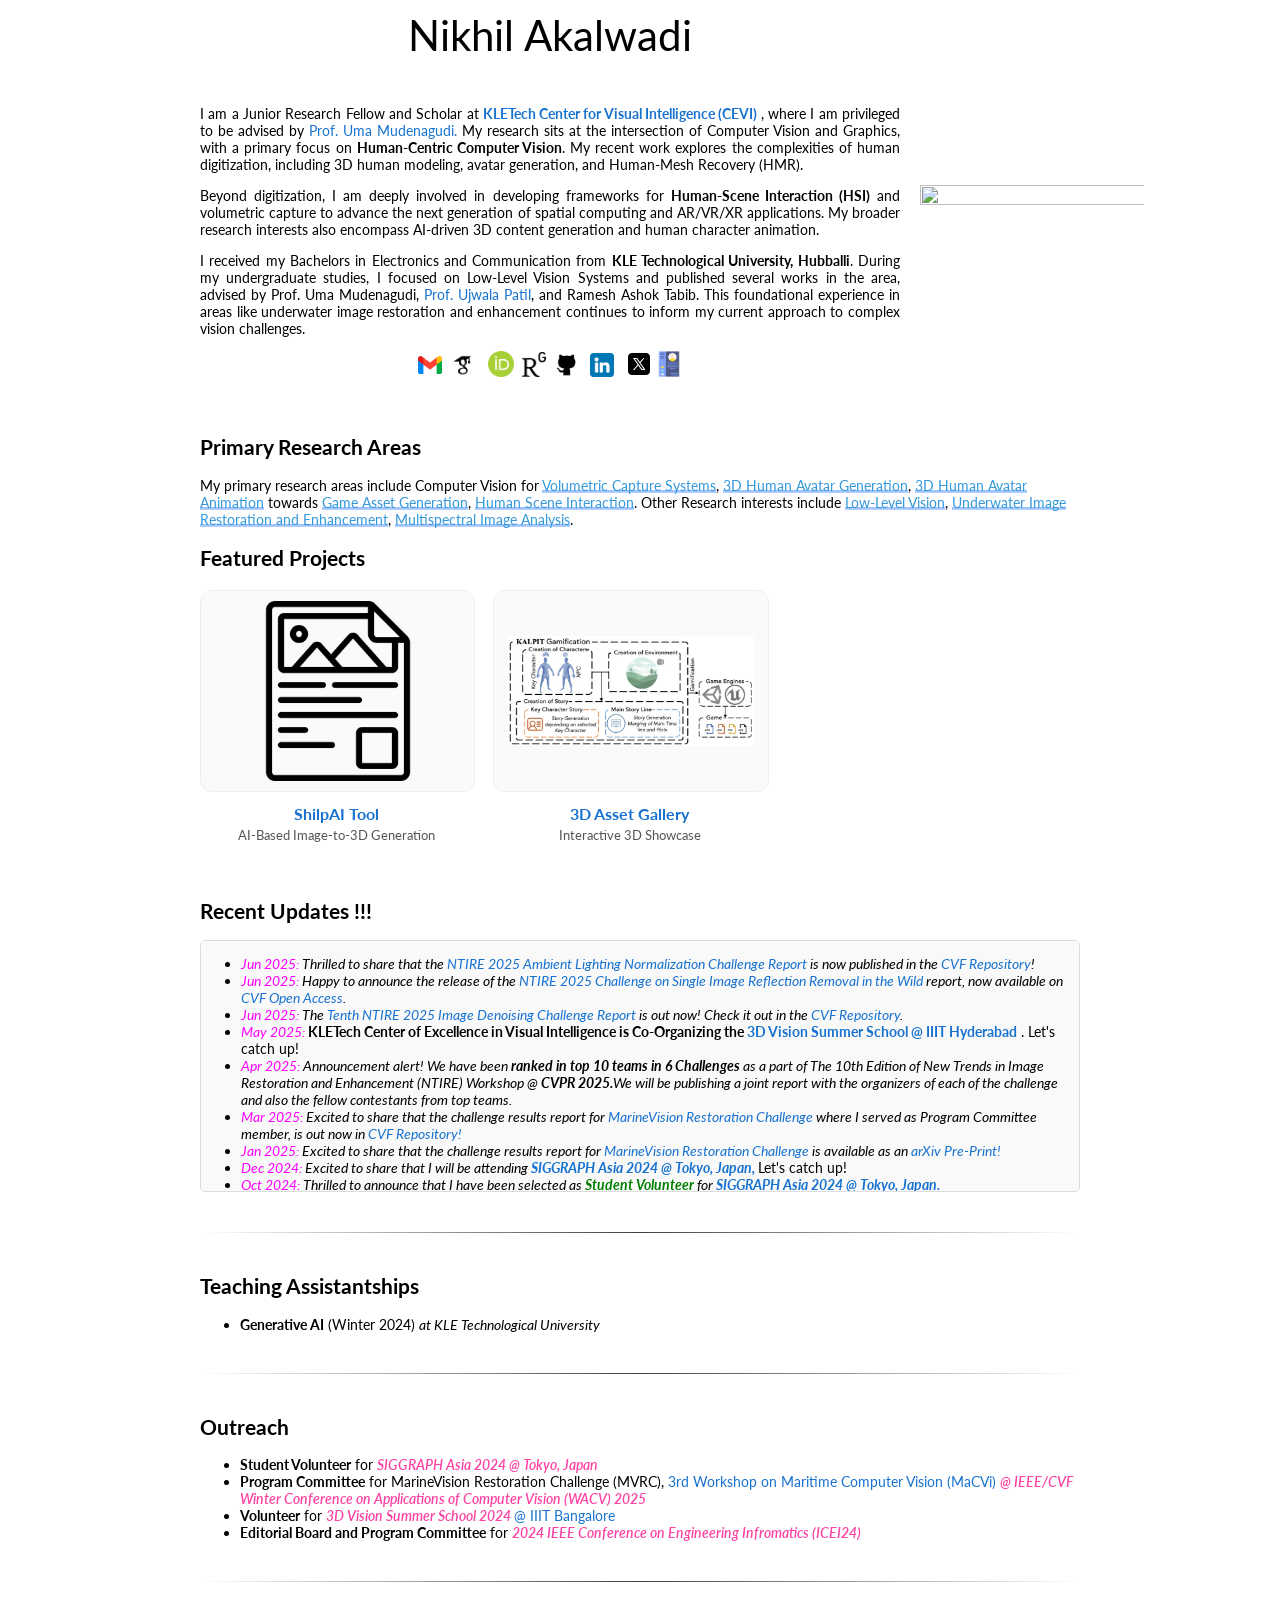
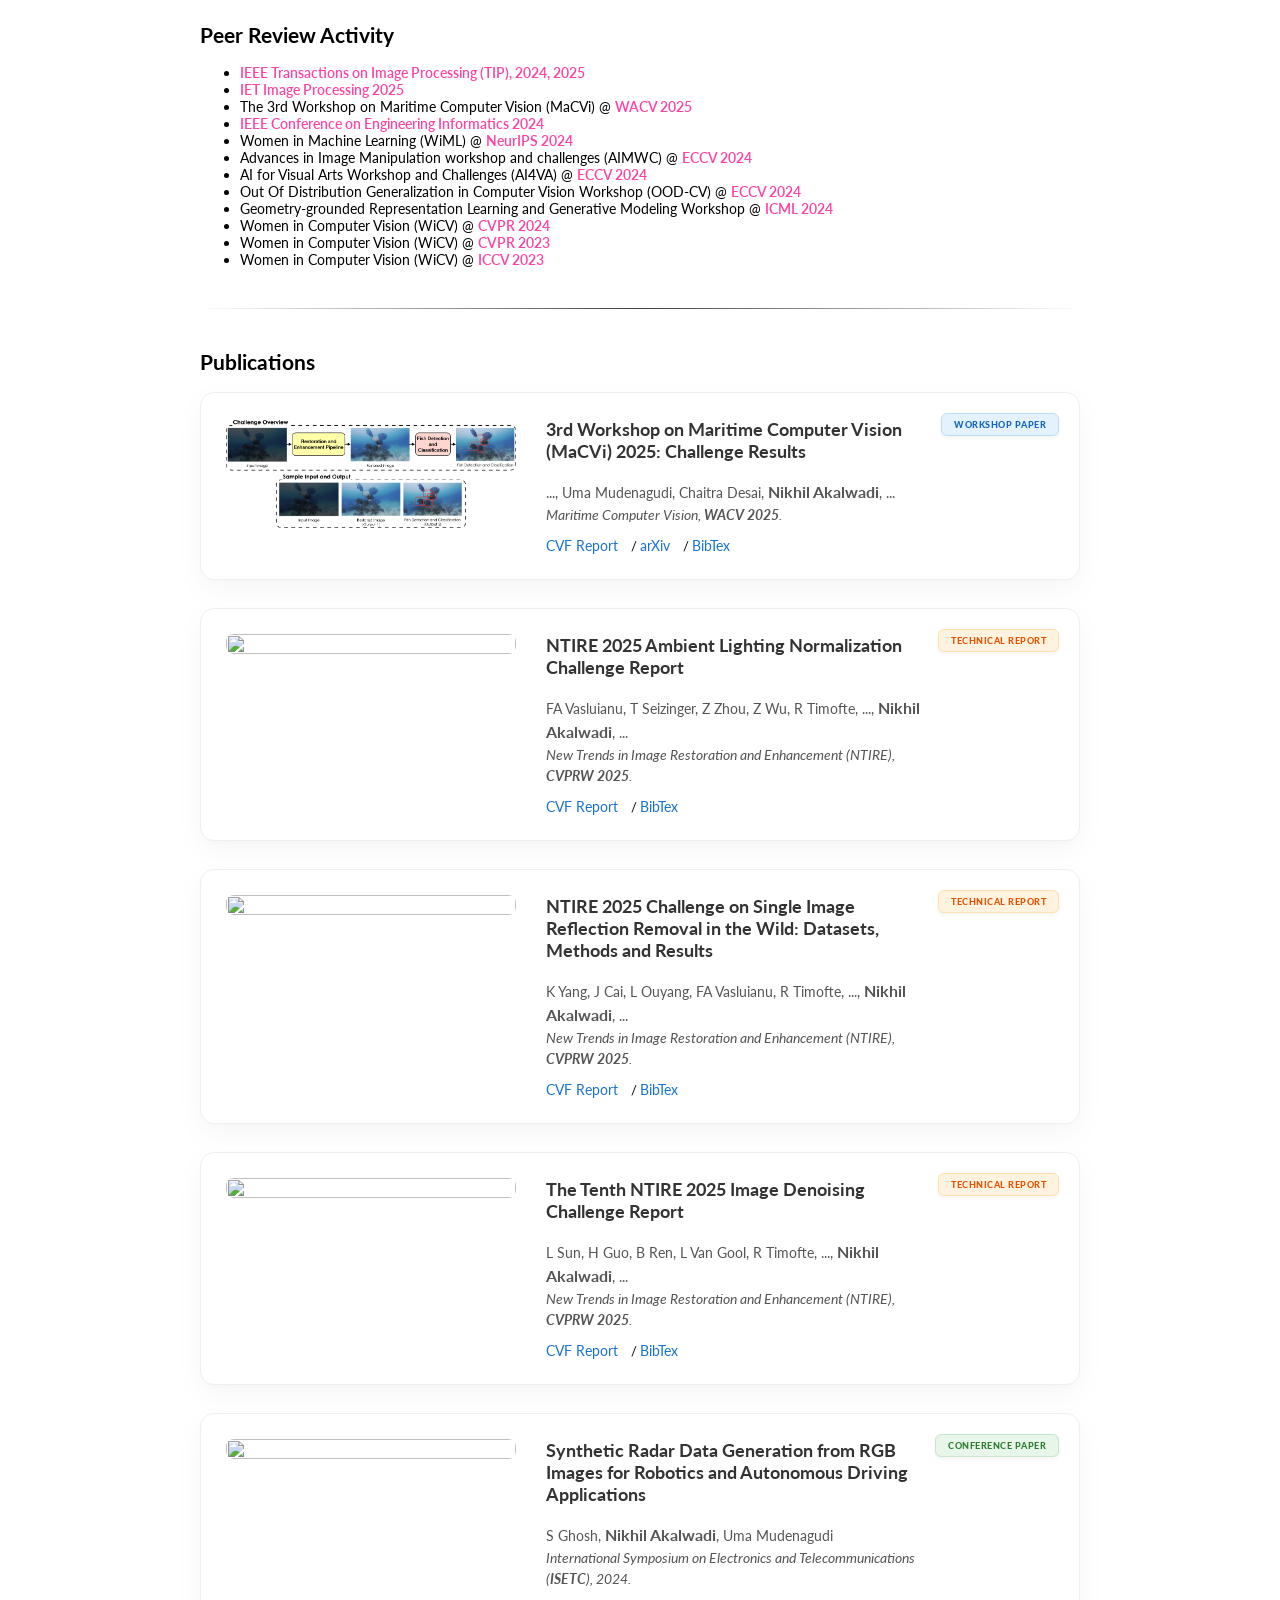
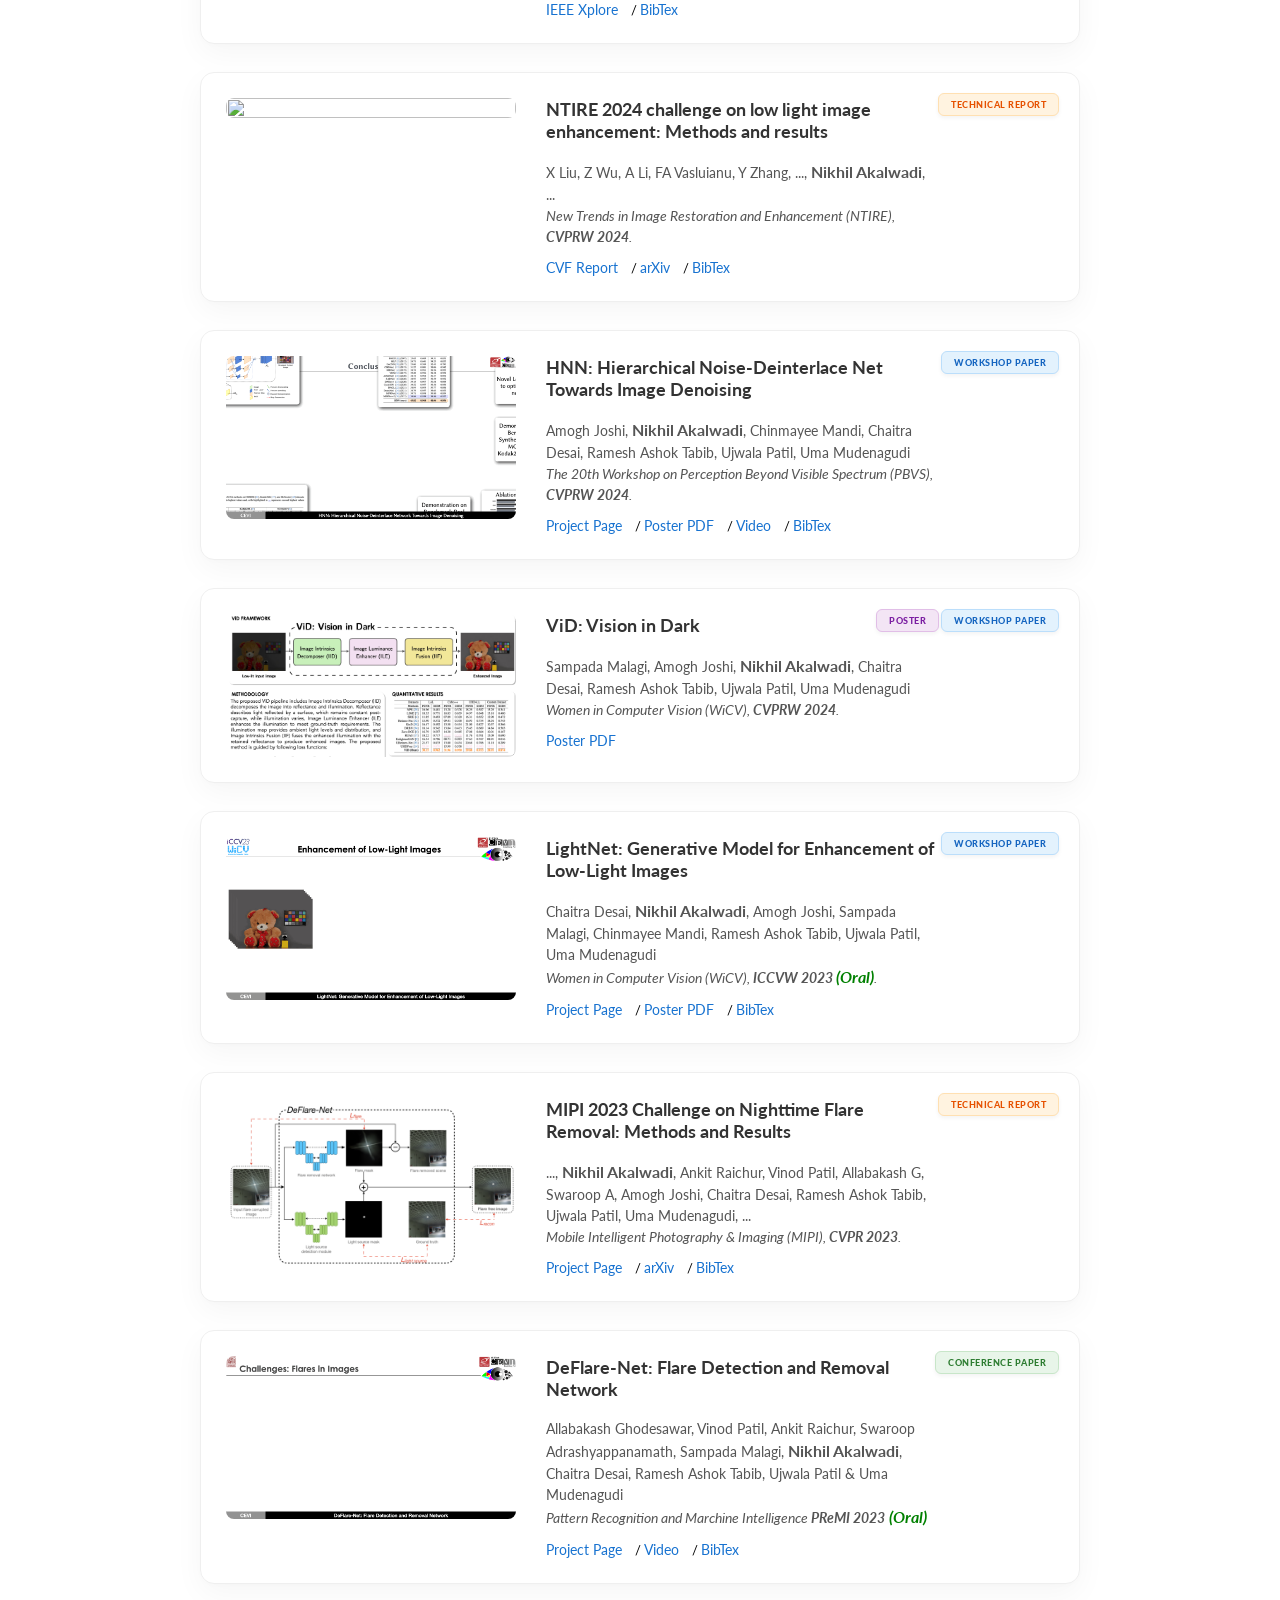
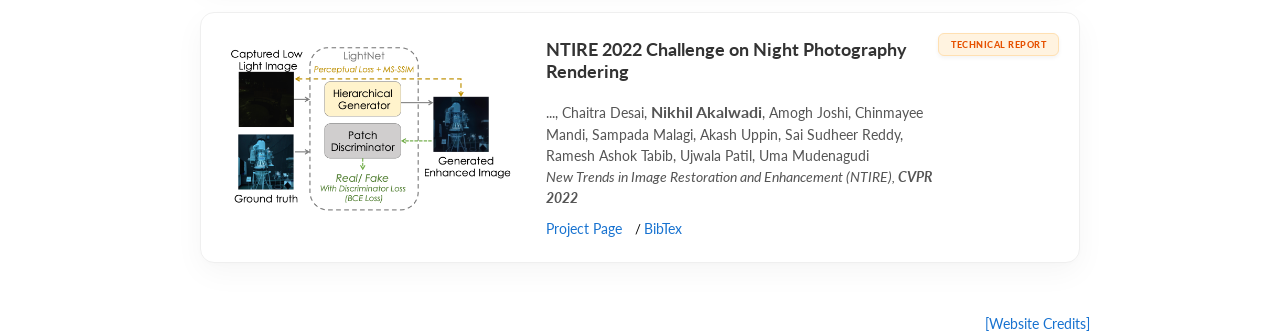
==== commit 83d4c044: "updated publication cards" ====
--- a/index.html
+++ b/index.html
@@ -320,7 +320,7 @@
               </a>
             </div>
             <div class="pub-content">
-              <div class="pub-tag tag-report">Technical Report</div>
+              <div class="pub-tag tag-workshop">Workshop Paper</div>
               <a href="https://openaccess.thecvf.com/content/WACV2025W/MaCVi/html/Kiefer_3rd_Workshop_on_Maritime_Computer_Vision_MaCVi_2025_Challenge_Results_WACVW_2025_paper.html">
                 <papertitle style="font-size: 18">3rd Workshop on Maritime Computer Vision (MaCVi) 2025: Challenge Results</papertitle>
               </a>
@@ -333,6 +333,117 @@
                 <a href="https://openaccess.thecvf.com/content/WACV2025W/MaCVi/html/Kiefer_3rd_Workshop_on_Maritime_Computer_Vision_MaCVi_2025_Challenge_Results_WACVW_2025_paper.html">CVF Report</a> /
                 <a href="http://arxiv.org/abs/2501.10343">arXiv</a> / 
                 <a href="data/macvi25.bib">BibTex</a>
+              </div>
+            </div>
+          </div>
+
+          <!-- NTIRE 2025 Ambient -->
+          <div class="publication-card">
+            <div class="pub-image">
+              <img src='images/aln_ntire2025.png' class="depth-effect">
+            </div>
+            <div class="pub-content">
+              <div class="pub-tag tag-report">Technical Report</div>
+              <a href="https://openaccess.thecvf.com/content/CVPR2025W/NTIRE/html/Vasluianu_NTIRE_2025_Ambient_Lighting_Normalization_Challenge_Report_CVPRW_2025_paper.html">
+                <papertitle style="font-size: 18">NTIRE 2025 Ambient Lighting Normalization Challenge Report</papertitle>
+              </a>
+              <p>
+                FA Vasluianu, T Seizinger, Z Zhou, Z Wu, R Timofte, ..., <strong style="font-size: 16">Nikhil Akalwadi</strong>, ...
+                <br>
+                <em>New Trends in Image Restoration and Enhancement (NTIRE), <strong>CVPRW 2025</strong>.</em>
+              </p>
+              <div class="pub-links">
+                <a href="https://openaccess.thecvf.com/content/CVPR2025W/NTIRE/html/Vasluianu_NTIRE_2025_Ambient_Lighting_Normalization_Challenge_Report_CVPRW_2025_paper.html">CVF Report</a> /
+                <a href="data/ntire25_ambient.bib">BibTex</a>
+              </div>
+            </div>
+          </div>
+
+          <!-- NTIRE 2025 Reflection -->
+          <div class="publication-card">
+            <div class="pub-image">
+              <img src='images/sirr_ntire2025.png' class="depth-effect">
+            </div>
+            <div class="pub-content">
+              <div class="pub-tag tag-report">Technical Report</div>
+              <a href="https://openaccess.thecvf.com/content/CVPR2025W/NTIRE/html/Yang_NTIRE_2025_Challenge_on_Single_Image_Reflection_Removal_in_the_CVPRW_2025_paper.html">
+                <papertitle style="font-size: 18">NTIRE 2025 Challenge on Single Image Reflection Removal in the Wild: Datasets, Methods and Results</papertitle>
+              </a>
+              <p>
+                K Yang, J Cai, L Ouyang, FA Vasluianu, R Timofte, ..., <strong style="font-size: 16">Nikhil Akalwadi</strong>, ...
+                <br>
+                <em>New Trends in Image Restoration and Enhancement (NTIRE), <strong>CVPRW 2025</strong>.</em>
+              </p>
+              <div class="pub-links">
+                <a href="https://openaccess.thecvf.com/content/CVPR2025W/NTIRE/html/Yang_NTIRE_2025_Challenge_on_Single_Image_Reflection_Removal_in_the_CVPRW_2025_paper.html">CVF Report</a> /
+                <a href="data/ntire25_reflection.bib">BibTex</a>
+              </div>
+            </div>
+          </div>
+
+          <!-- NTIRE 2025 Denoising -->
+          <div class="publication-card">
+            <div class="pub-image">
+              <img src='images/hnn_denoising_ntire2025.png' class="depth-effect">
+            </div>
+            <div class="pub-content">
+              <div class="pub-tag tag-report">Technical Report</div>
+              <a href="https://openaccess.thecvf.com/content/CVPR2025W/NTIRE/html/Sun_The_Tenth_NTIRE_2025_Image_Denoising_Challenge_Report_CVPRW_2025_paper.html">
+                <papertitle style="font-size: 18">The Tenth NTIRE 2025 Image Denoising Challenge Report</papertitle>
+              </a>
+              <p>
+                L Sun, H Guo, B Ren, L Van Gool, R Timofte, ..., <strong style="font-size: 16">Nikhil Akalwadi</strong>, ...
+                <br>
+                <em>New Trends in Image Restoration and Enhancement (NTIRE), <strong>CVPRW 2025</strong>.</em>
+              </p>
+              <div class="pub-links">
+                <a href="https://openaccess.thecvf.com/content/CVPR2025W/NTIRE/html/Sun_The_Tenth_NTIRE_2025_Image_Denoising_Challenge_Report_CVPRW_2025_paper.html">CVF Report</a> /
+                <a href="data/ntire25_denoising.bib">BibTex</a>
+              </div>
+            </div>
+          </div>
+
+          <!-- ISETC 2024 -->
+          <div class="publication-card">
+            <div class="pub-image">
+              <img src='images/isetc.png' class="depth-effect">
+            </div>
+            <div class="pub-content">
+              <div class="pub-tag tag-conference">Conference Paper</div>
+              <a href="https://ieeexplore.ieee.org/document/10797288">
+                <papertitle style="font-size: 18">Synthetic Radar Data Generation from RGB Images for Robotics and Autonomous Driving Applications</papertitle>
+              </a>
+              <p>
+                S Ghosh, <strong style="font-size: 16">Nikhil Akalwadi</strong>, Uma Mudenagudi
+                <br>
+                <em>International Symposium on Electronics and Telecommunications (<strong>ISETC</strong>), 2024.</em>
+              </p>
+              <div class="pub-links">
+                <a href="https://ieeexplore.ieee.org/document/10797288">IEEE Xplore</a> /
+                <a href="data/isetc24.bib">BibTex</a>
+              </div>
+            </div>
+          </div>
+
+          <!-- NTIRE 2024 LLIE -->
+          <div class="publication-card">
+            <div class="pub-image">
+              <img src='images/llie_ntire2025.png' class="depth-effect">
+            </div>
+            <div class="pub-content">
+              <div class="pub-tag tag-report">Technical Report</div>
+              <a href="https://openaccess.thecvf.com/content/CVPR2024W/NTIRE/html/Liu_NTIRE_2024_Challenge_on_Low_Light_Image_Enhancement_Methods_and_Results_CVPRW_2024_paper.html">
+                <papertitle style="font-size: 18">NTIRE 2024 challenge on low light image enhancement: Methods and results</papertitle>
+              </a>
+              <p>
+                X Liu, Z Wu, A Li, FA Vasluianu, Y Zhang, ..., <strong style="font-size: 16">Nikhil Akalwadi</strong>, ...
+                <br>
+                <em>New Trends in Image Restoration and Enhancement (NTIRE), <strong>CVPRW 2024</strong>.</em>
+              </p>
+              <div class="pub-links">
+                <a href="https://openaccess.thecvf.com/content/CVPR2024W/NTIRE/html/Liu_NTIRE_2024_Challenge_on_Low_Light_Image_Enhancement_Methods_and_Results_CVPRW_2024_paper.html">CVF Report</a> /
+                <a href="https://arxiv.org/abs/2404.14248">arXiv</a> /
+                <a href="data/llie.bib">BibTex</a>
               </div>
             </div>
           </div>
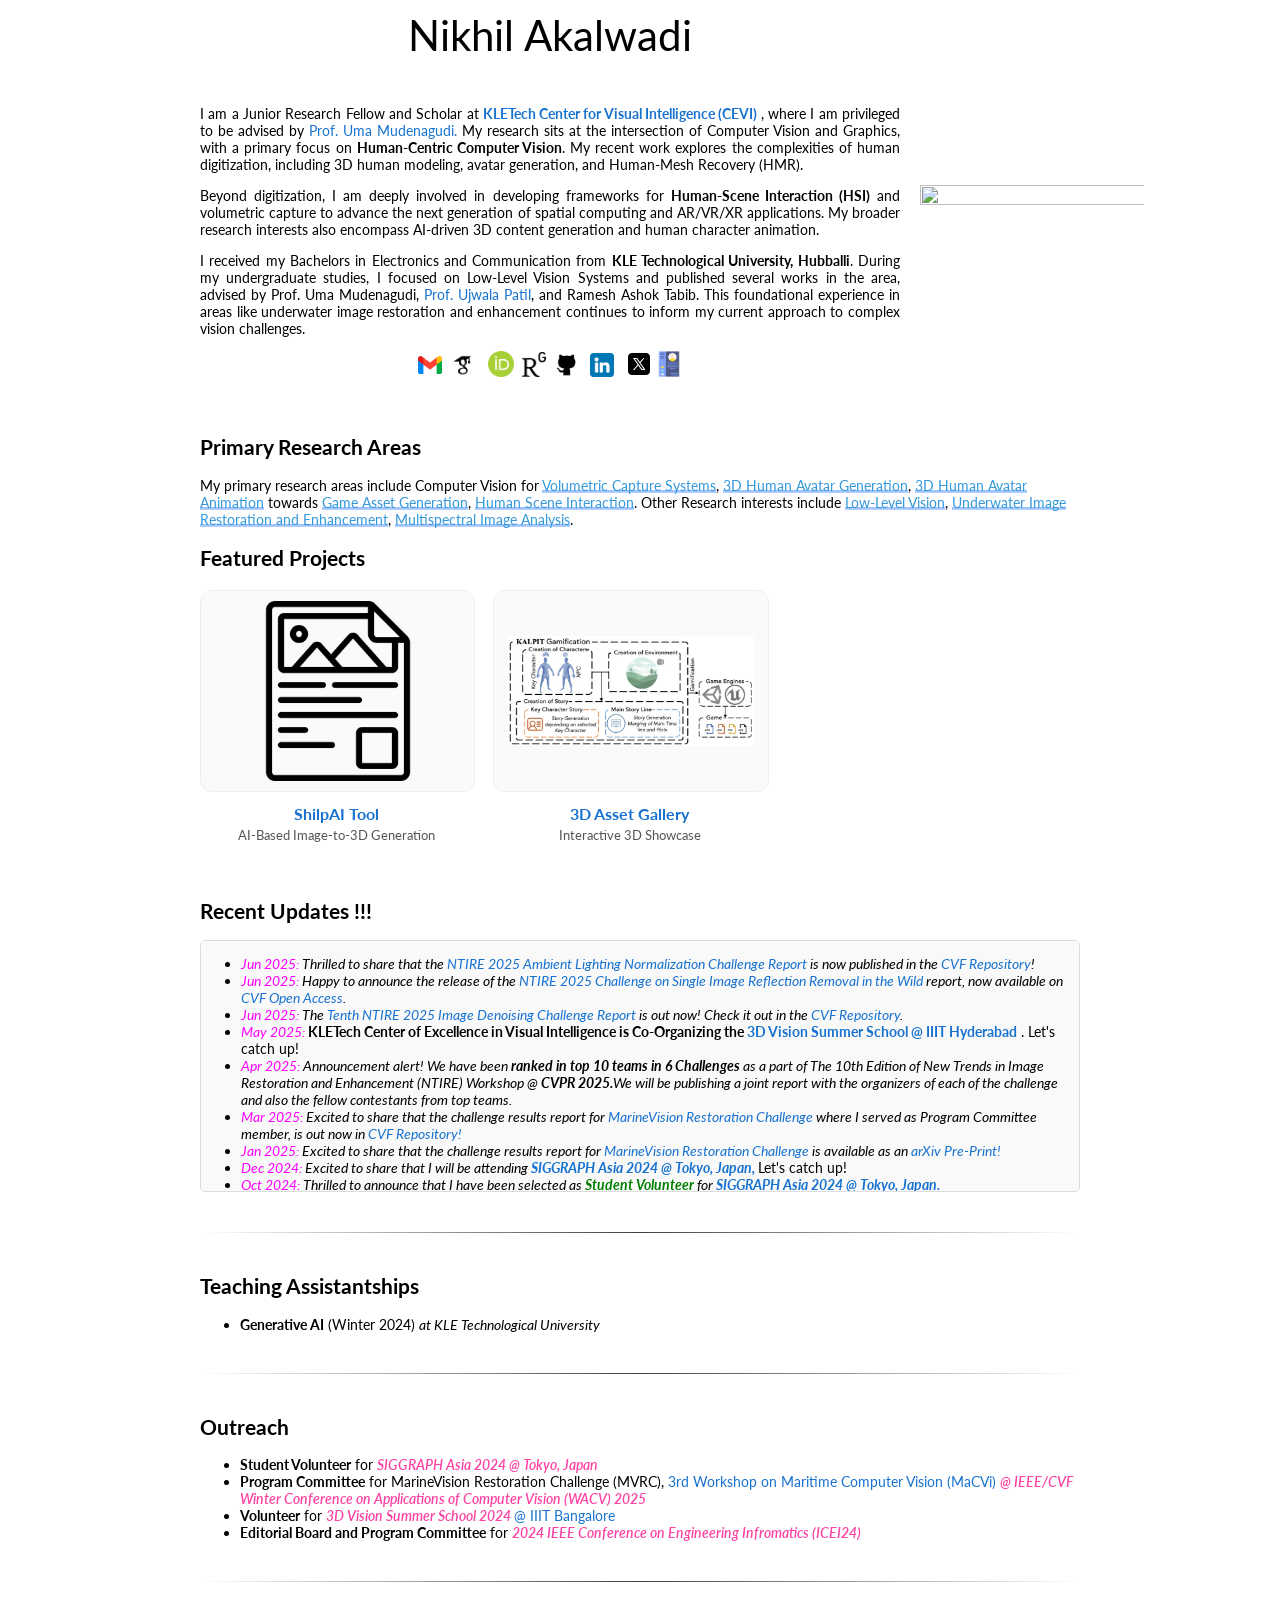
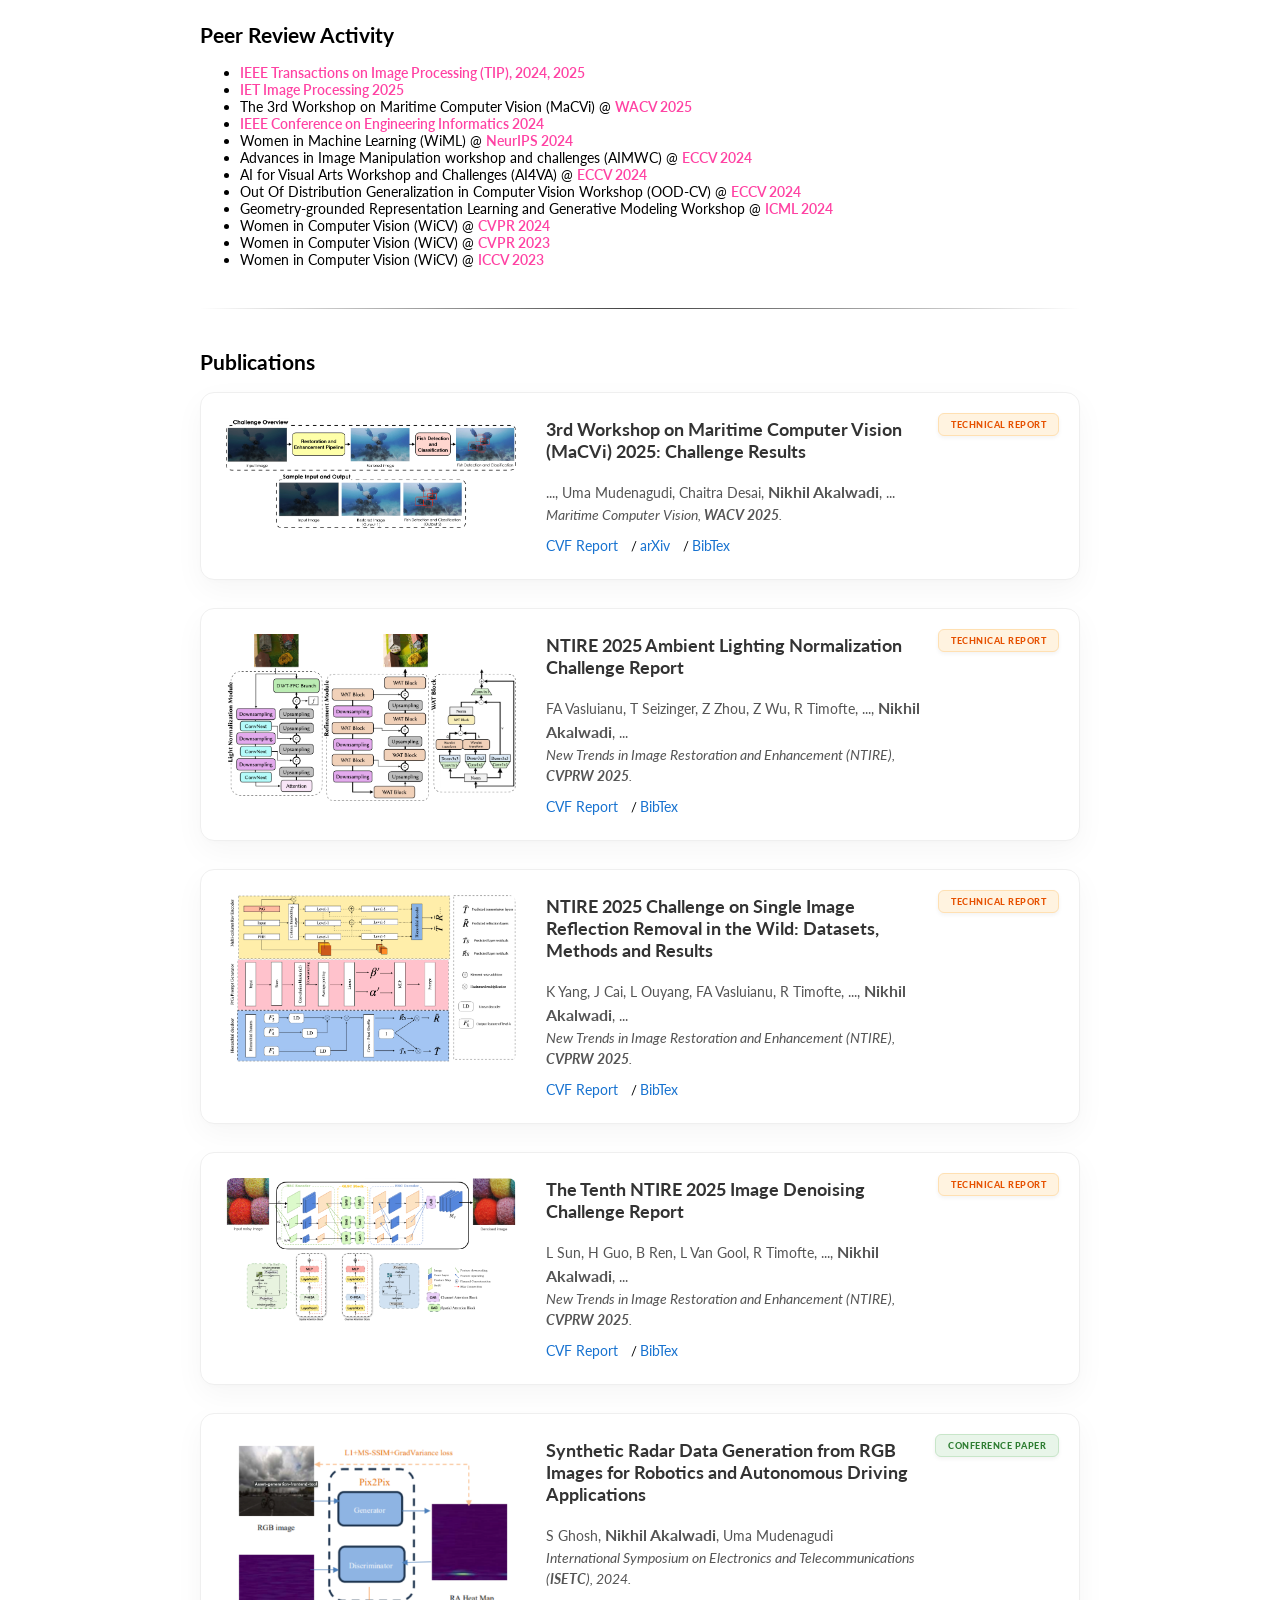
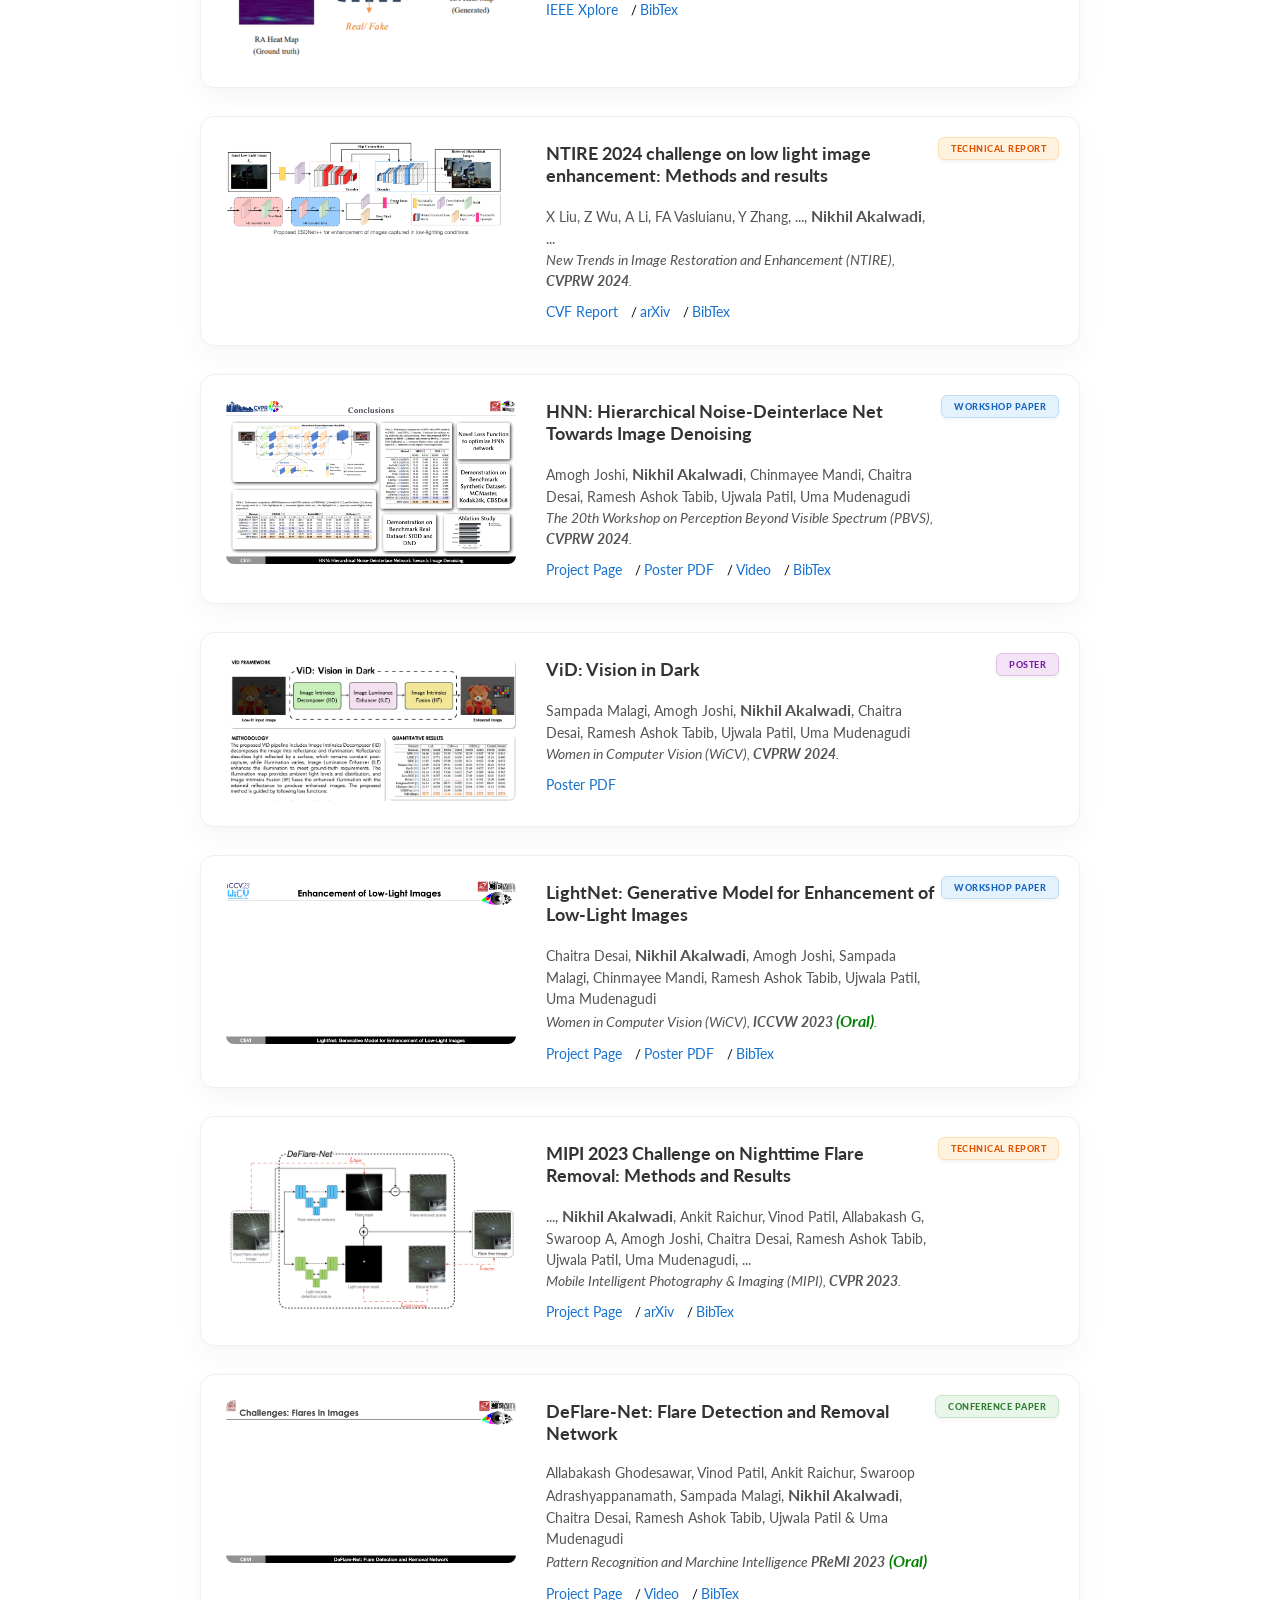
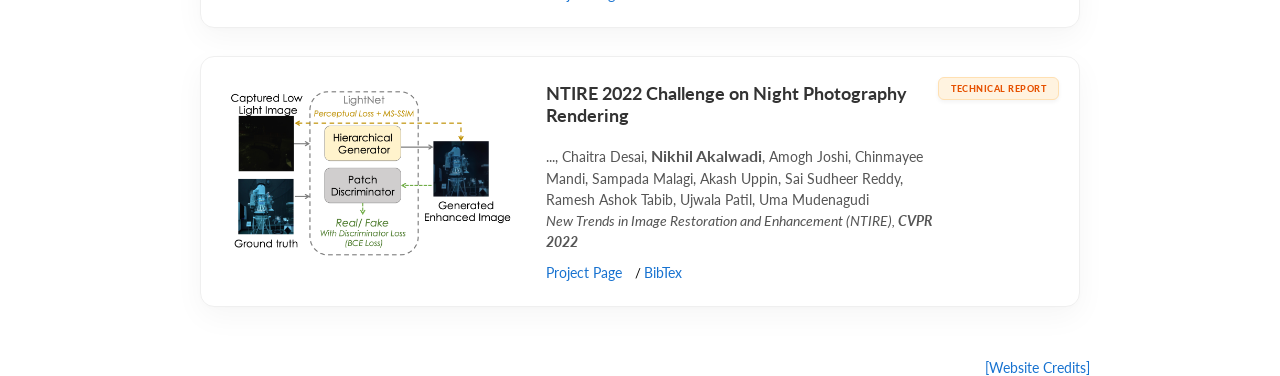
==== commit b4a1918c: "updated tags for publications" ====
--- a/index.html
+++ b/index.html
@@ -320,7 +320,7 @@
               </a>
             </div>
             <div class="pub-content">
-              <div class="pub-tag tag-workshop">Workshop Paper</div>
+              <div class="pub-tag tag-report">Technical Report</div>
               <a href="https://openaccess.thecvf.com/content/WACV2025W/MaCVi/html/Kiefer_3rd_Workshop_on_Maritime_Computer_Vision_MaCVi_2025_Challenge_Results_WACVW_2025_paper.html">
                 <papertitle style="font-size: 18">3rd Workshop on Maritime Computer Vision (MaCVi) 2025: Challenge Results</papertitle>
               </a>
@@ -441,7 +441,7 @@
                 <em>New Trends in Image Restoration and Enhancement (NTIRE), <strong>CVPRW 2024</strong>.</em>
               </p>
               <div class="pub-links">
-                <a href="https://openaccess.thecvf.com/content/CVPR2024W/NTIRE/html/Liu_NTIRE_2024_Challenge_on_Low_Light_Image_Enhancement_Methods_and_Results_CVPRW_2024_paper.html">CVF Report</a> /
+                <a href="https://openaccess.thecvf.com/content/CVPR2024W/NTIRE/html/Liu_NTIRE_2024_Challenge_on_Low_Light_Image_Enhancement_Methods_and_CVPRW_2024_paper.html">CVF Report</a> /
                 <a href="https://arxiv.org/abs/2404.14248">arXiv</a> /
                 <a href="data/llie.bib">BibTex</a>
               </div>
@@ -482,8 +482,7 @@
               </a>
             </div>
             <div class="pub-content">
-              <div class="pub-tag tag-workshop">Workshop Paper</div>
-              <div class="pub-tag tag-poster" style="right: 140px;">Poster</div>
+              <div class="pub-tag tag-poster">Poster</div>
               <papertitle style="font-size: 18">ViD: Vision in Dark</papertitle>
               <p>
                 Sampada Malagi, Amogh Joshi, <strong style="font-size: 16">Nikhil Akalwadi</strong>, Chaitra Desai, Ramesh Ashok Tabib, Ujwala Patil, Uma Mudenagudi
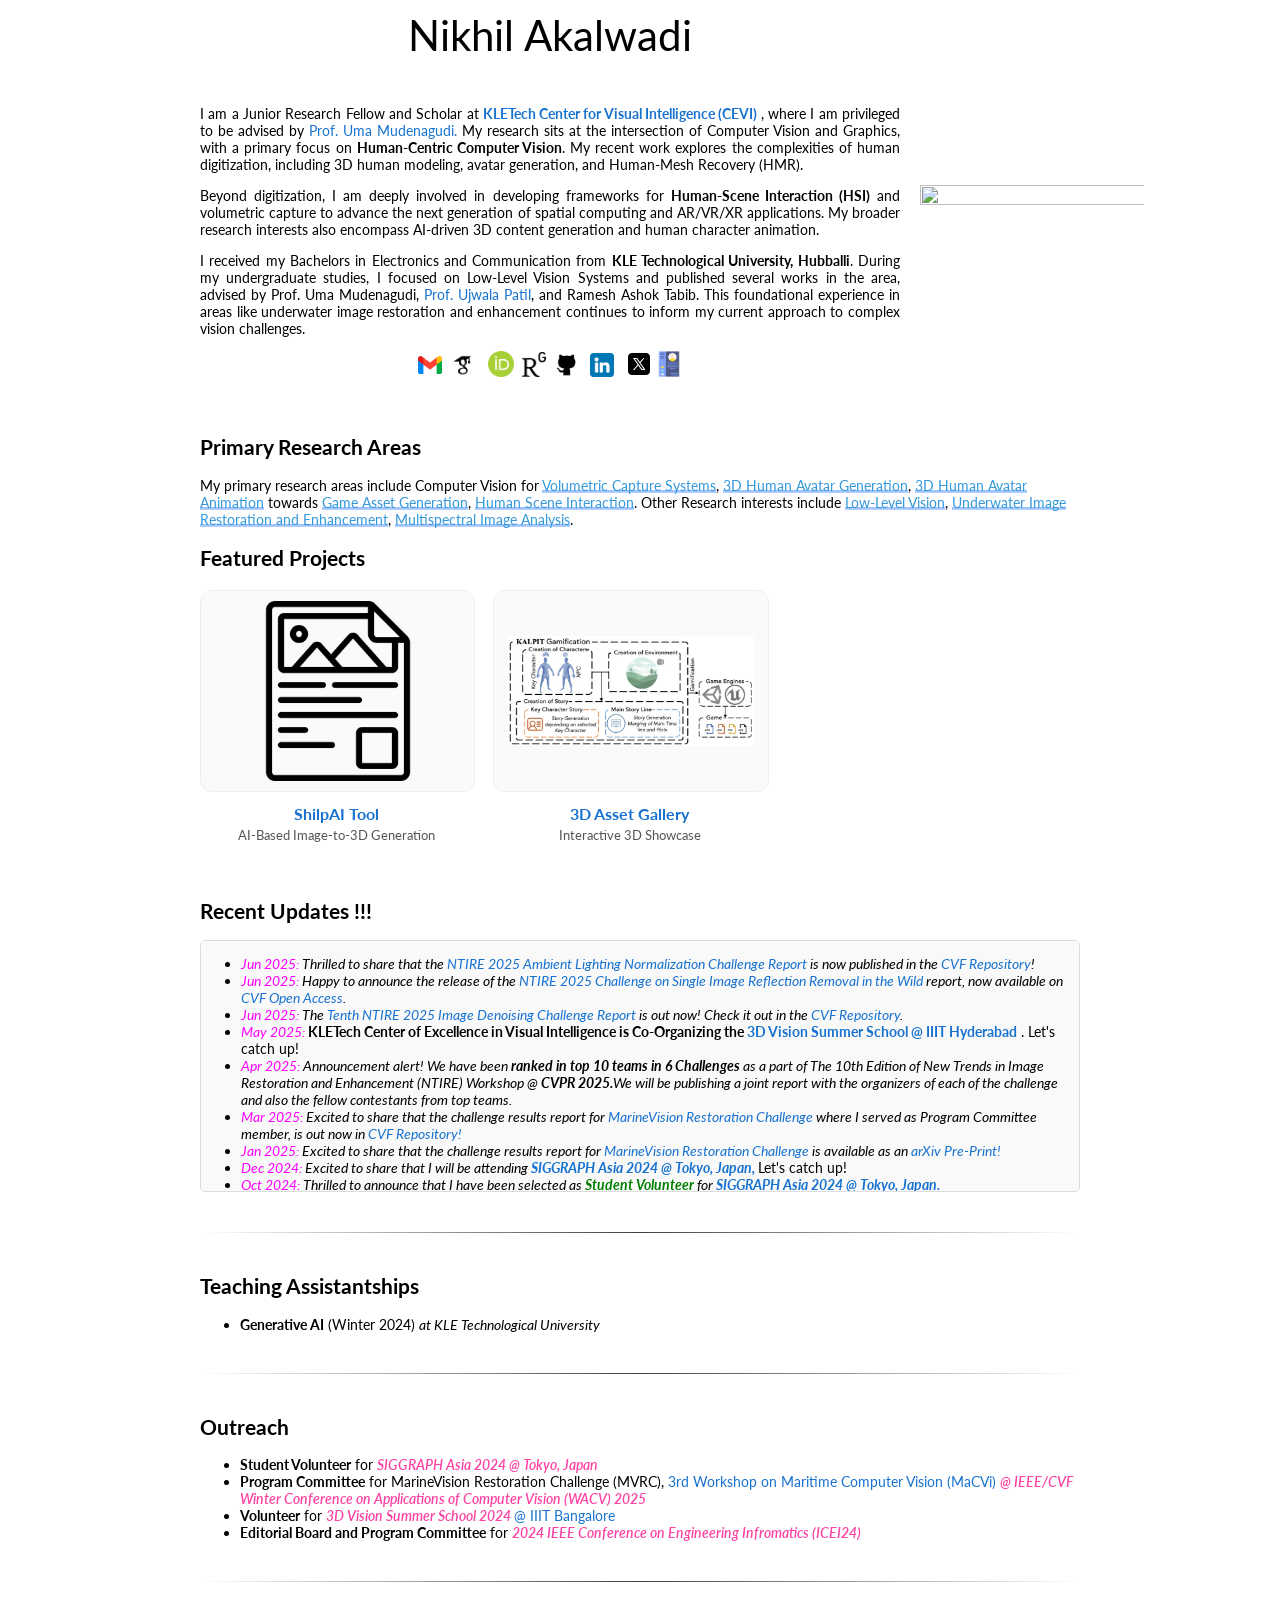
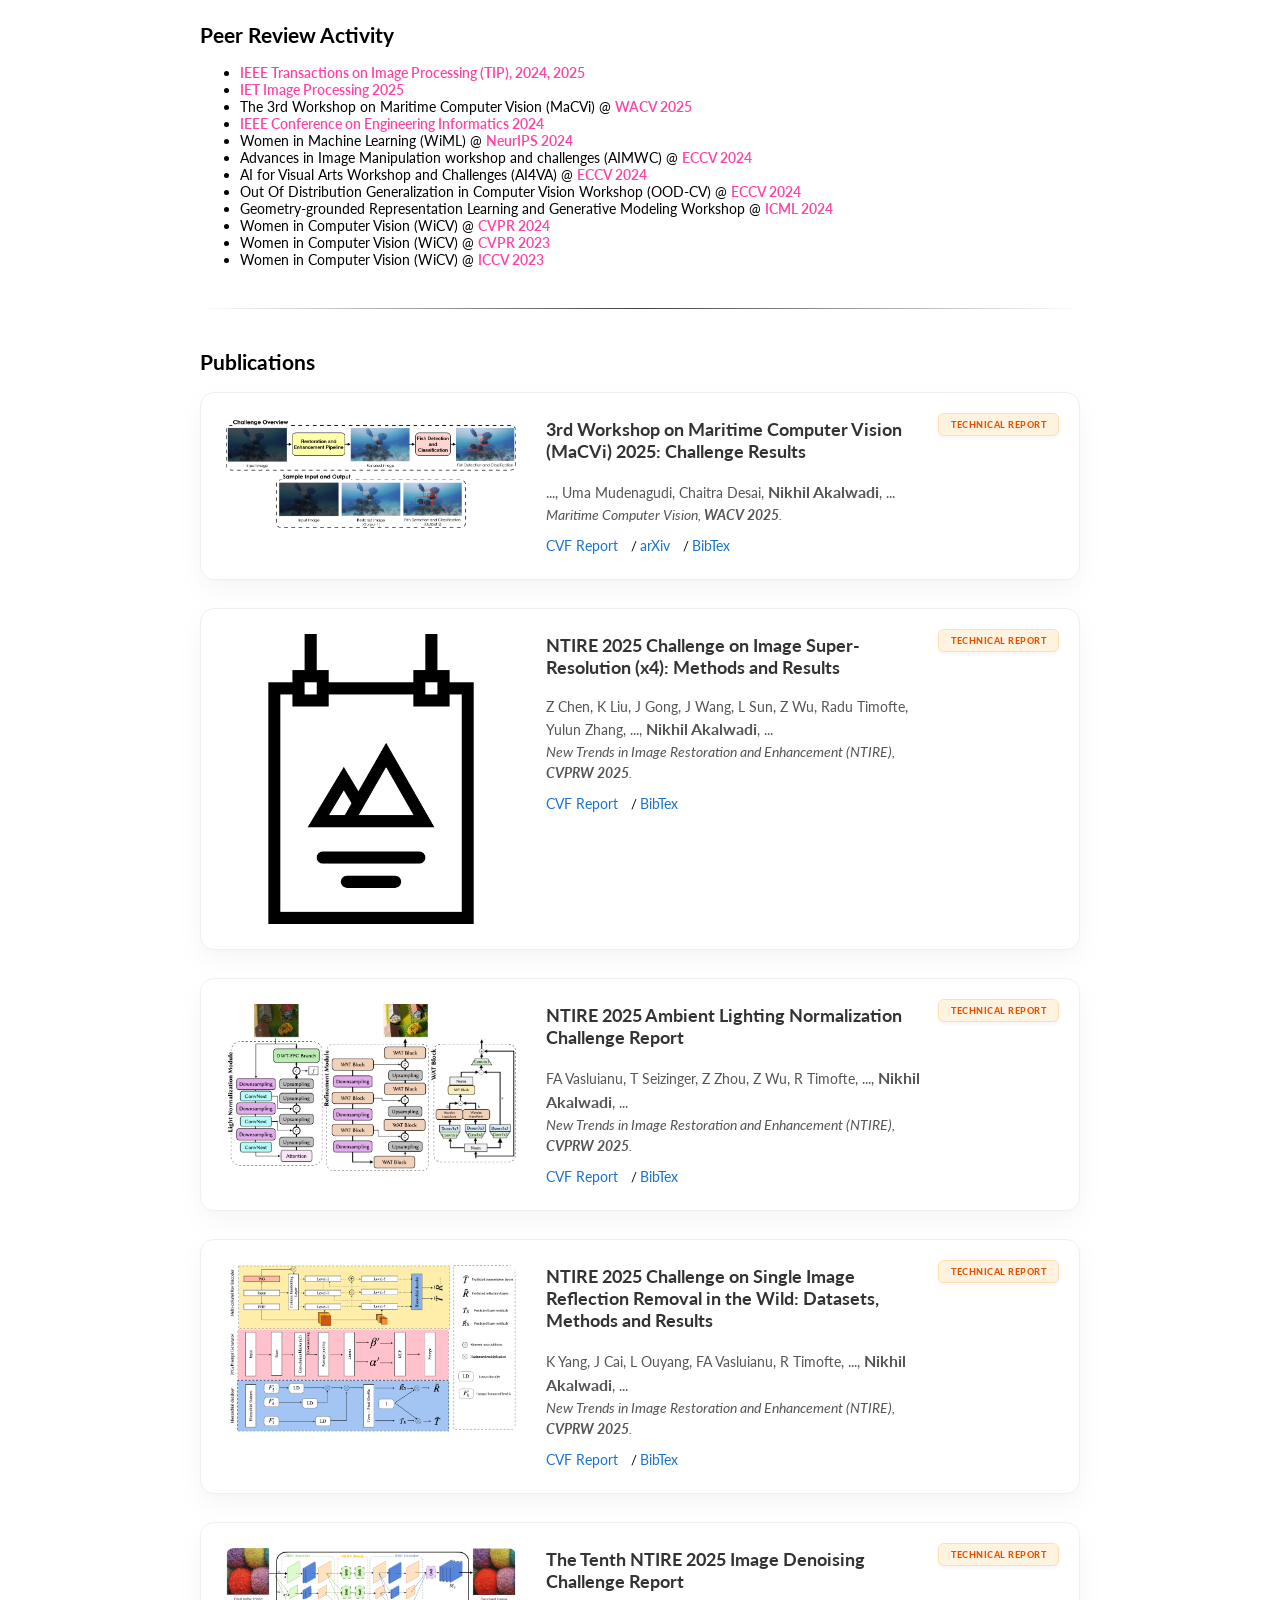
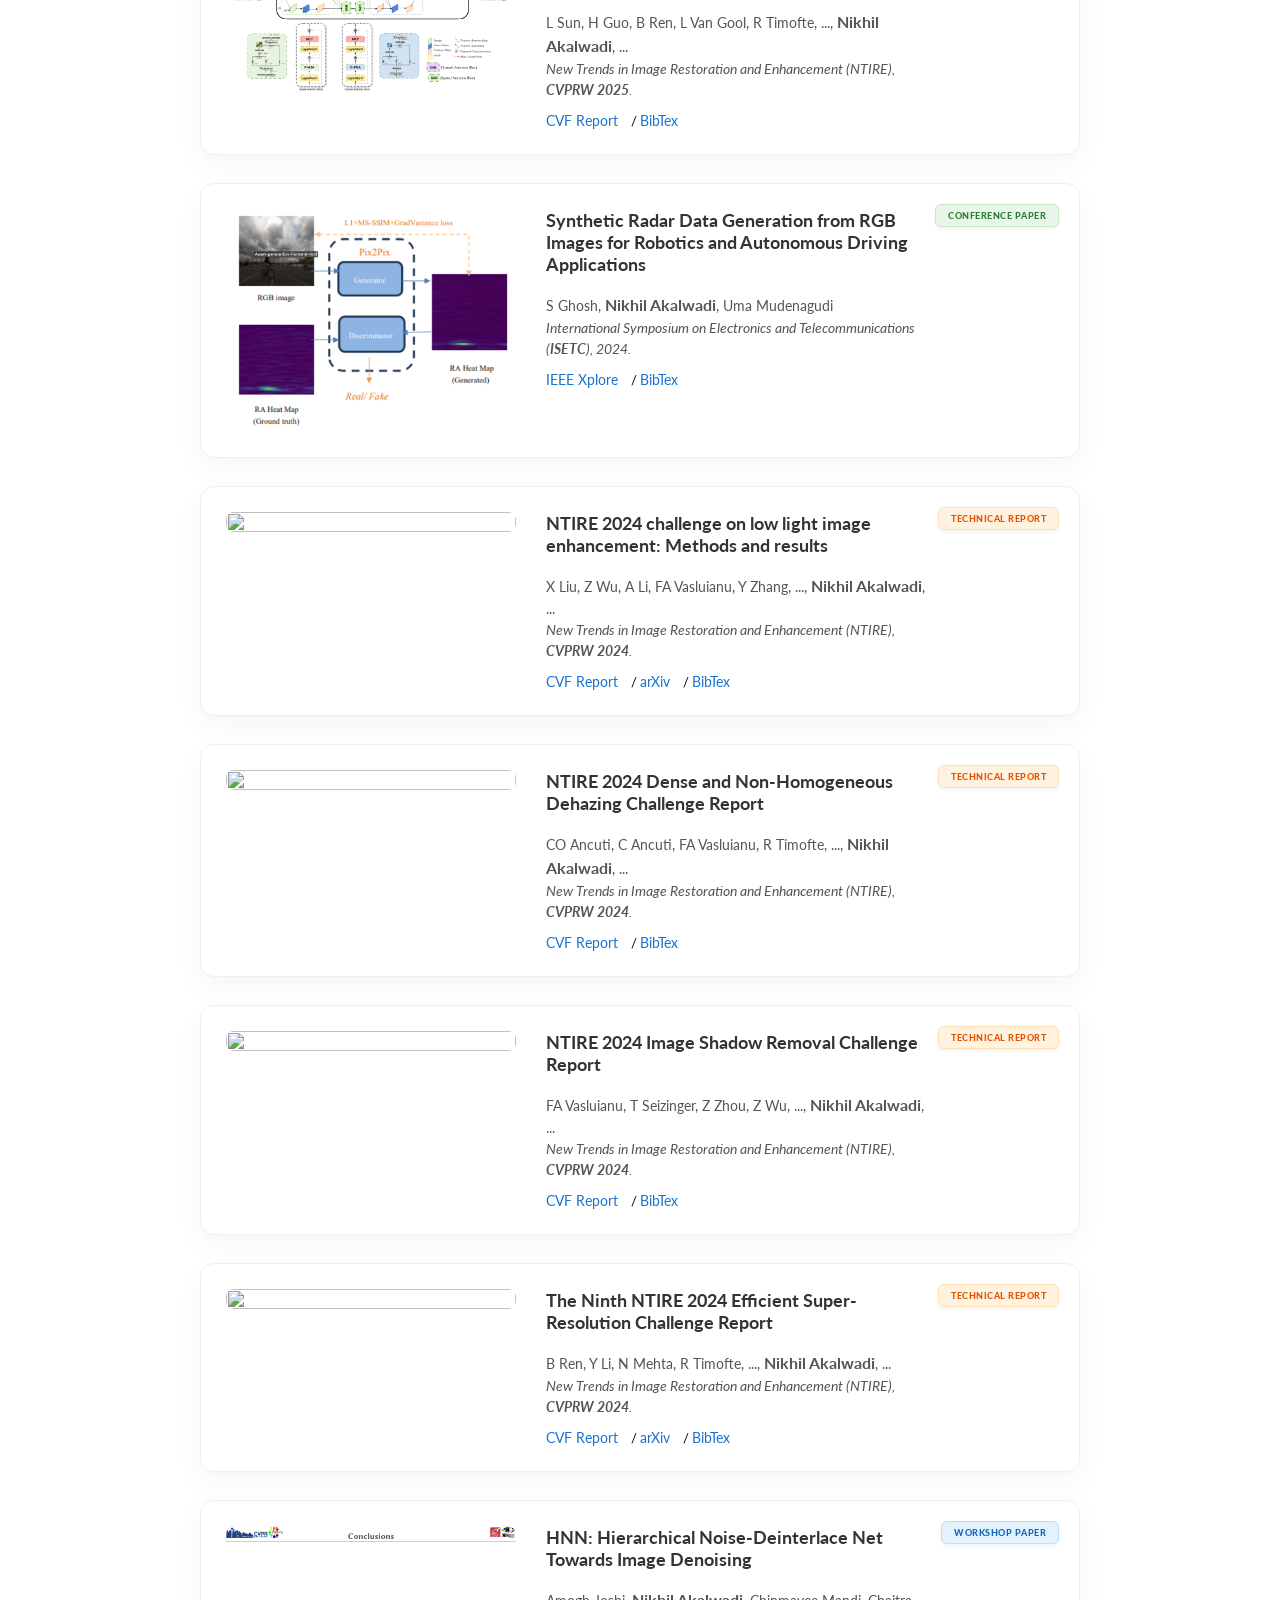
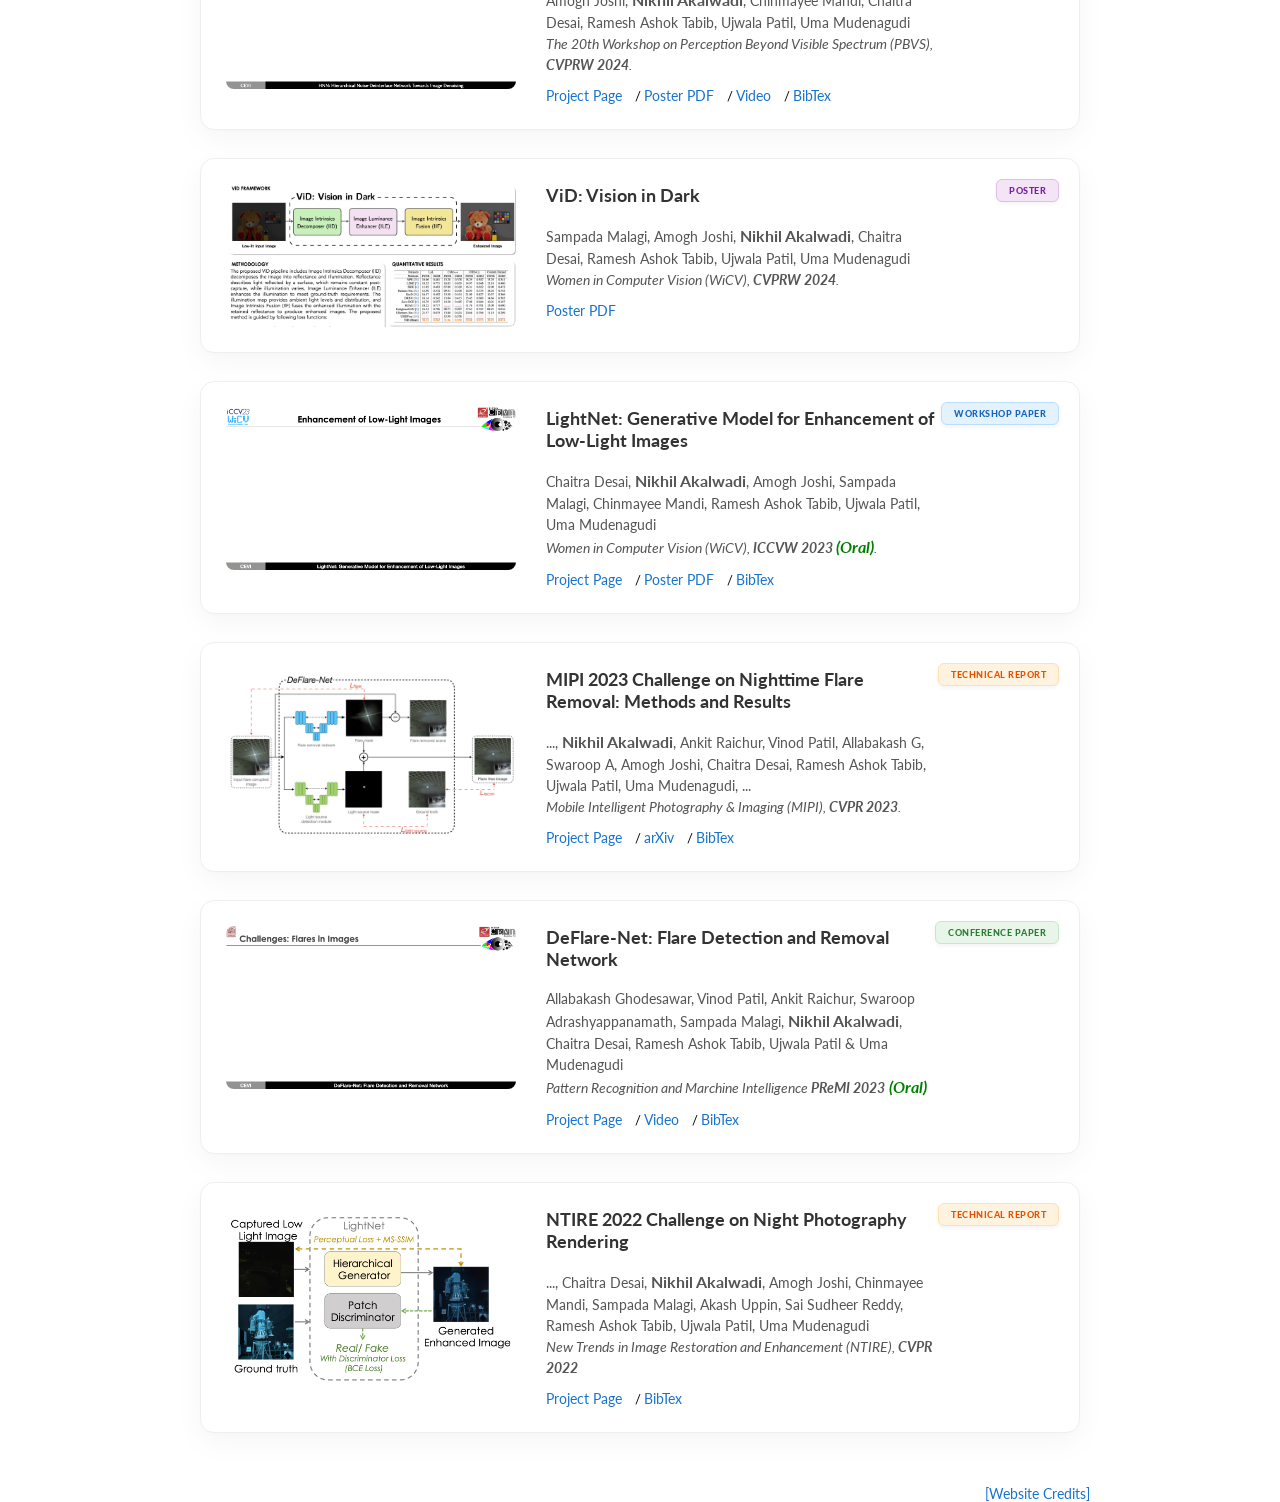
==== commit ada2b8b5: "updated publication cards" ====
--- a/index.html
+++ b/index.html
@@ -337,6 +337,28 @@
             </div>
           </div>
 
+          <!-- NTIRE 2025 X4 -->
+          <div class="publication-card">
+            <div class="pub-image">
+              <img src='images/poster.png' class="depth-effect">
+            </div>
+            <div class="pub-content">
+              <div class="pub-tag tag-report">Technical Report</div>
+              <a href="https://openaccess.thecvf.com/content/CVPR2025W/NTIRE/html/Chen_NTIRE_2025_Challenge_on_Image_Super-Resolution_x4_Methods_and_Results_CVPRW_2025_paper.html">
+                <papertitle style="font-size: 18">NTIRE 2025 Challenge on Image Super-Resolution (x4): Methods and Results</papertitle>
+              </a>
+              <p>
+                Z Chen, K Liu, J Gong, J Wang, L Sun, Z Wu, Radu Timofte, Yulun Zhang, ..., <strong style="font-size: 16">Nikhil Akalwadi</strong>, ...
+                <br>
+                <em>New Trends in Image Restoration and Enhancement (NTIRE), <strong>CVPRW 2025</strong>.</em>
+              </p>
+              <div class="pub-links">
+                <a href="https://openaccess.thecvf.com/content/CVPR2025W/NTIRE/html/Chen_NTIRE_2025_Challenge_on_Image_Super-Resolution_x4_Methods_and_Results_CVPRW_2025_paper.html">CVF Report</a> /
+                <a href="data/ntire25_x4.bib">BibTex</a>
+              </div>
+            </div>
+          </div>
+
           <!-- NTIRE 2025 Ambient -->
           <div class="publication-card">
             <div class="pub-image">
@@ -428,11 +450,11 @@
           <!-- NTIRE 2024 LLIE -->
           <div class="publication-card">
             <div class="pub-image">
-              <img src='images/llie_ntire2025.png' class="depth-effect">
-            </div>
-            <div class="pub-content">
-              <div class="pub-tag tag-report">Technical Report</div>
-              <a href="https://openaccess.thecvf.com/content/CVPR2024W/NTIRE/html/Liu_NTIRE_2024_Challenge_on_Low_Light_Image_Enhancement_Methods_and_Results_CVPRW_2024_paper.html">
+              <img src='images/llie_ntire2024.png' class="depth-effect">
+            </div>
+            <div class="pub-content">
+              <div class="pub-tag tag-report">Technical Report</div>
+              <a href="https://openaccess.thecvf.com/content/CVPR2024W/NTIRE/html/Liu_NTIRE_2024_Challenge_on_Low_Light_Image_Enhancement_Methods_and_CVPRW_2024_paper.html">
                 <papertitle style="font-size: 18">NTIRE 2024 challenge on low light image enhancement: Methods and results</papertitle>
               </a>
               <p>
@@ -444,6 +466,73 @@
                 <a href="https://openaccess.thecvf.com/content/CVPR2024W/NTIRE/html/Liu_NTIRE_2024_Challenge_on_Low_Light_Image_Enhancement_Methods_and_CVPRW_2024_paper.html">CVF Report</a> /
                 <a href="https://arxiv.org/abs/2404.14248">arXiv</a> /
                 <a href="data/llie.bib">BibTex</a>
+              </div>
+            </div>
+          </div>
+
+          <!-- NTIRE 2024 Dehazing -->
+          <div class="publication-card">
+            <div class="pub-image">
+              <img src='images/dehazing_ntire2024.png' class="depth-effect">
+            </div>
+            <div class="pub-content">
+              <div class="pub-tag tag-report">Technical Report</div>
+              <a href="https://openaccess.thecvf.com/content/CVPR2024W/NTIRE/html/Ancuti_NTIRE_2024_Dense_and_Non-Homogeneous_Dehazing_Challenge_Report_CVPRW_2024_paper.html">
+                <papertitle style="font-size: 18">NTIRE 2024 Dense and Non-Homogeneous Dehazing Challenge Report</papertitle>
+              </a>
+              <p>
+                CO Ancuti, C Ancuti, FA Vasluianu, R Timofte, ..., <strong style="font-size: 16">Nikhil Akalwadi</strong>, ...
+                <br>
+                <em>New Trends in Image Restoration and Enhancement (NTIRE), <strong>CVPRW 2024</strong>.</em>
+              </p>
+              <div class="pub-links">
+                <a href="https://openaccess.thecvf.com/content/CVPR2024W/NTIRE/html/Ancuti_NTIRE_2024_Dense_and_Non-Homogeneous_Dehazing_Challenge_Report_CVPRW_2024_paper.html">CVF Report</a> /
+                <a href="data/ntire24_dehazing.bib">BibTex</a>
+              </div>
+            </div>
+          </div>
+
+          <!-- NTIRE 2024 Shadow -->
+          <div class="publication-card">
+            <div class="pub-image">
+              <img src='images/shadow-removal-ntire2024.png' class="depth-effect">
+            </div>
+            <div class="pub-content">
+              <div class="pub-tag tag-report">Technical Report</div>
+              <a href="https://openaccess.thecvf.com/content/CVPR2024W/NTIRE/html/Vasluianu_NTIRE_2024_Image_Shadow_Removal_Challenge_Report_CVPRW_2024_paper.html">
+                <papertitle style="font-size: 18">NTIRE 2024 Image Shadow Removal Challenge Report</papertitle>
+              </a>
+              <p>
+                FA Vasluianu, T Seizinger, Z Zhou, Z Wu, ..., <strong style="font-size: 16">Nikhil Akalwadi</strong>, ...
+                <br>
+                <em>New Trends in Image Restoration and Enhancement (NTIRE), <strong>CVPRW 2024</strong>.</em>
+              </p>
+              <div class="pub-links">
+                <a href="https://openaccess.thecvf.com/content/CVPR2024W/NTIRE/html/Vasluianu_NTIRE_2024_Image_Shadow_Removal_Challenge_Report_CVPRW_2024_paper.html">CVF Report</a> /
+                <a href="data/ntire24_shadow.bib">BibTex</a>
+              </div>
+            </div>
+          </div>
+
+          <!-- NTIRE 2024 ESR -->
+          <div class="publication-card">
+            <div class="pub-image">
+              <img src='images/esr_ntire2024.png' class="depth-effect">
+            </div>
+            <div class="pub-content">
+              <div class="pub-tag tag-report">Technical Report</div>
+              <a href="https://openaccess.thecvf.com/content/CVPR2024W/NTIRE/html/Ren_The_Ninth_NTIRE_2024_Efficient_Super-Resolution_Challenge_Report_CVPRW_2024_paper.html">
+                <papertitle style="font-size: 18">The Ninth NTIRE 2024 Efficient Super-Resolution Challenge Report</papertitle>
+              </a>
+              <p>
+                B Ren, Y Li, N Mehta, R Timofte, ..., <strong style="font-size: 16">Nikhil Akalwadi</strong>, ...
+                <br>
+                <em>New Trends in Image Restoration and Enhancement (NTIRE), <strong>CVPRW 2024</strong>.</em>
+              </p>
+              <div class="pub-links">
+                <a href="https://openaccess.thecvf.com/content/CVPR2024W/NTIRE/html/Ren_The_Ninth_NTIRE_2024_Efficient_Super-Resolution_Challenge_Report_CVPRW_2024_paper.html">CVF Report</a> /
+                <a href="https://arxiv.org/abs/2404.10343">arXiv</a> /
+                <a href="data/ntire24_esr.bib">BibTex</a>
               </div>
             </div>
           </div>
@@ -523,9 +612,7 @@
           <!-- MIPI 2023 -->
           <div class="publication-card">
             <div class="pub-image">
-              <a href="https://openaccess.thecvf.com/content/CVPR2023W/MIPI/html/Dai_MIPI_2023_Challenge_on_Nighttime_Flare_Removal_Methods_and_Results_CVPRW_2023_paper.html">
-                <img src='images/MIPI2023.png' class="depth-effect">
-              </a>
+              <img src='images/MIPI2023.png' class="depth-effect">
             </div>
             <div class="pub-content">
               <div class="pub-tag tag-report">Technical Report</div>
